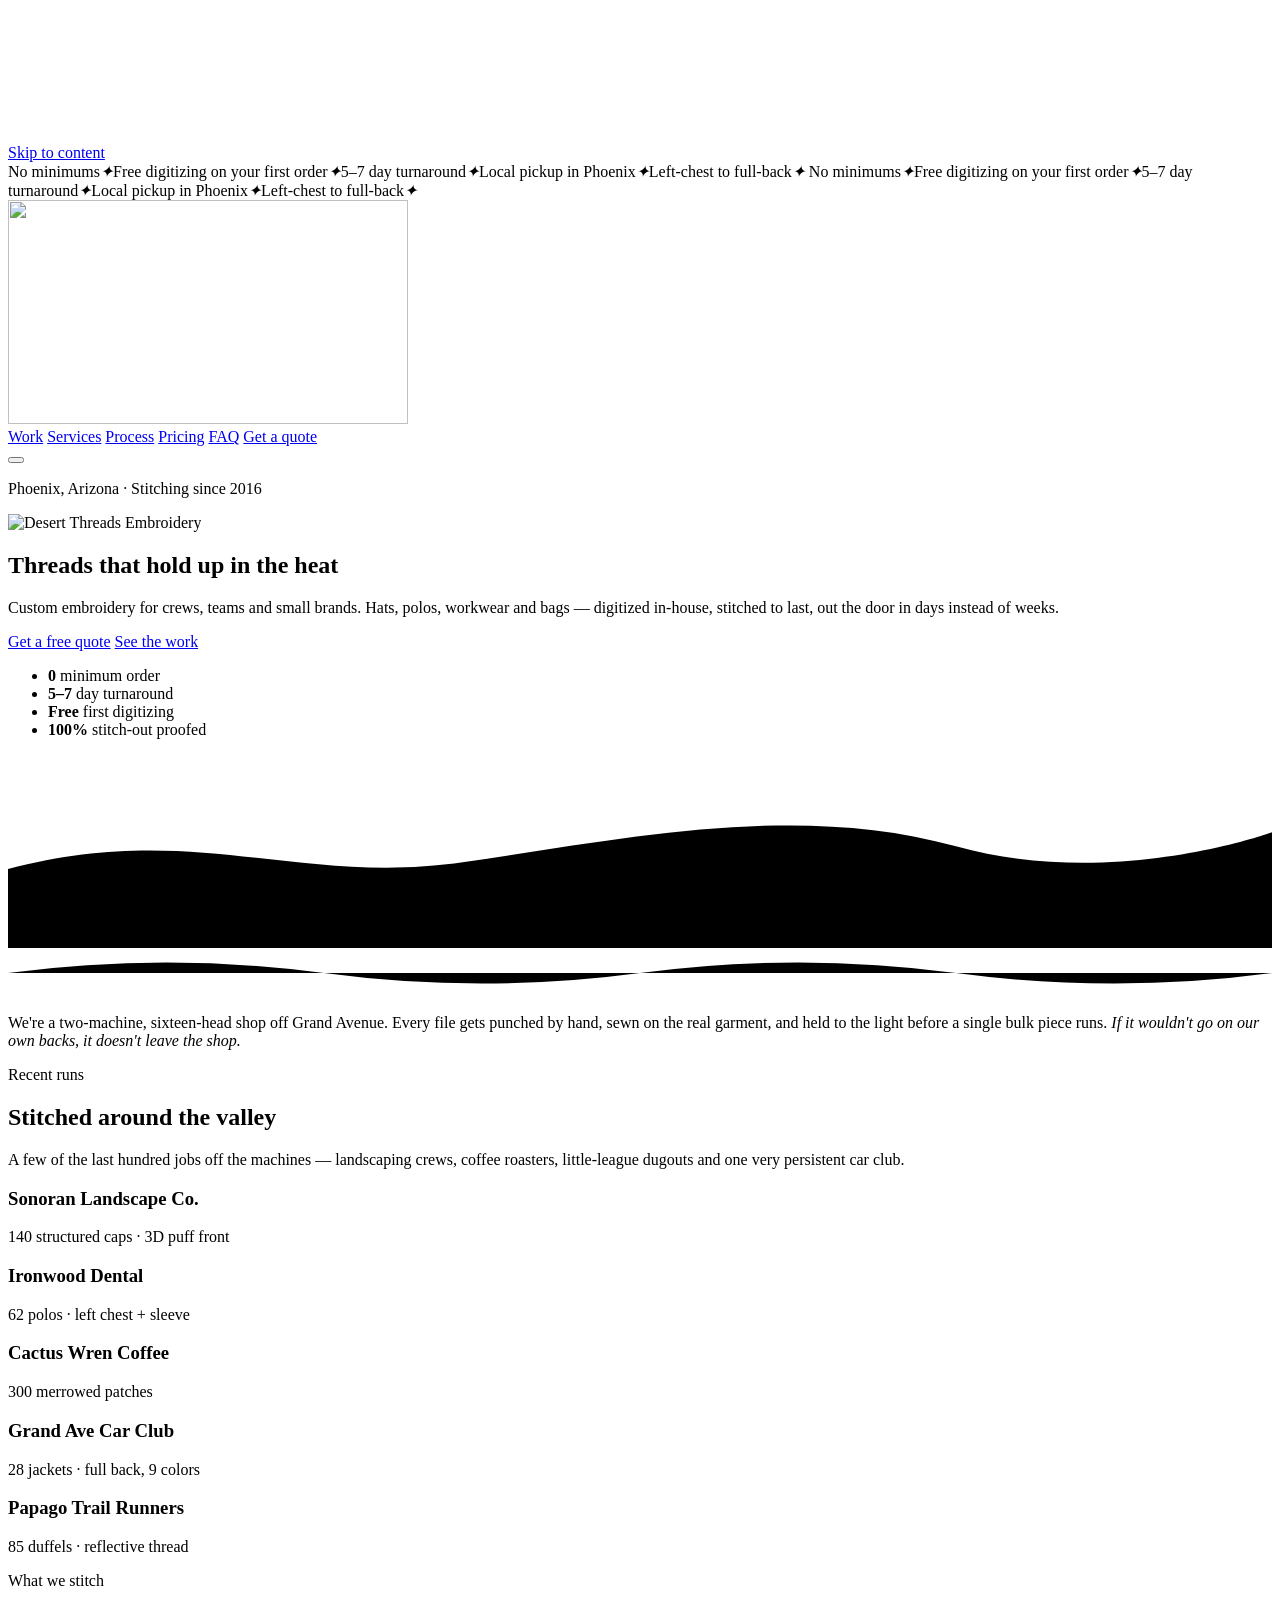
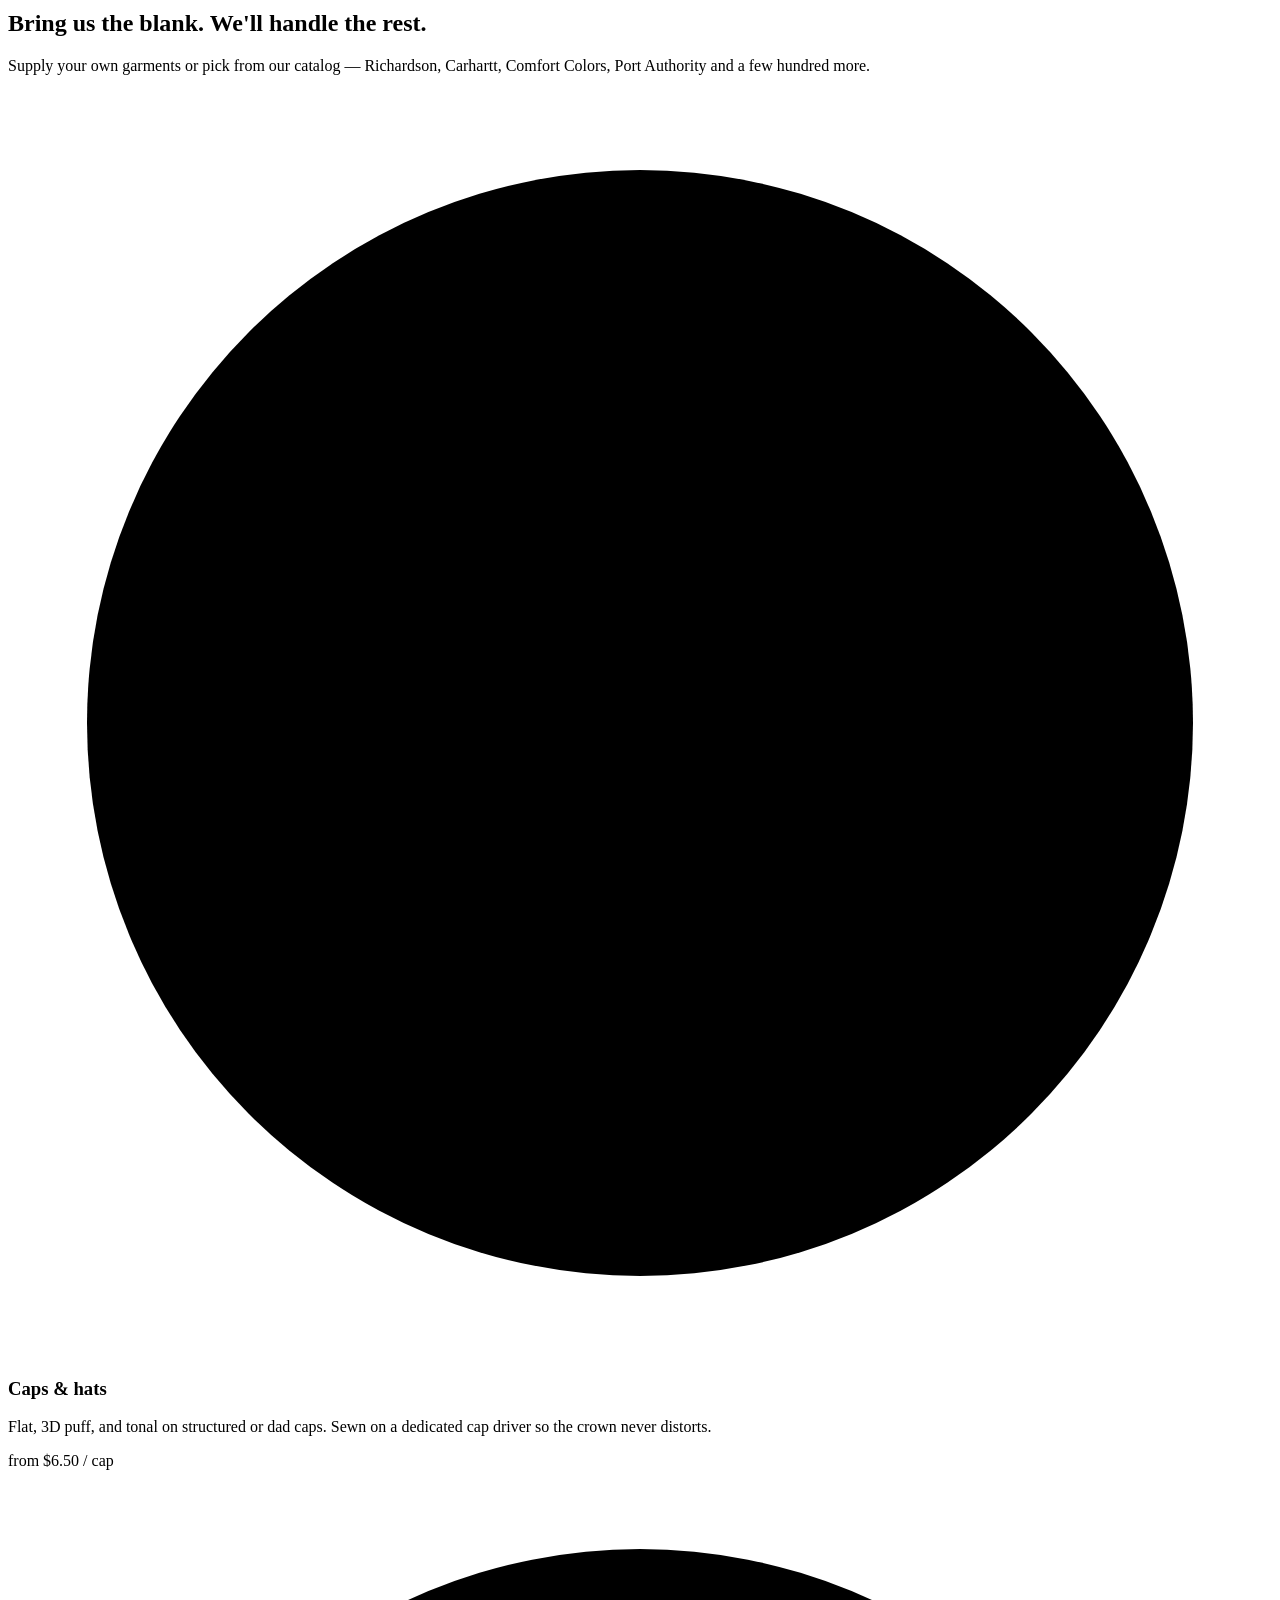
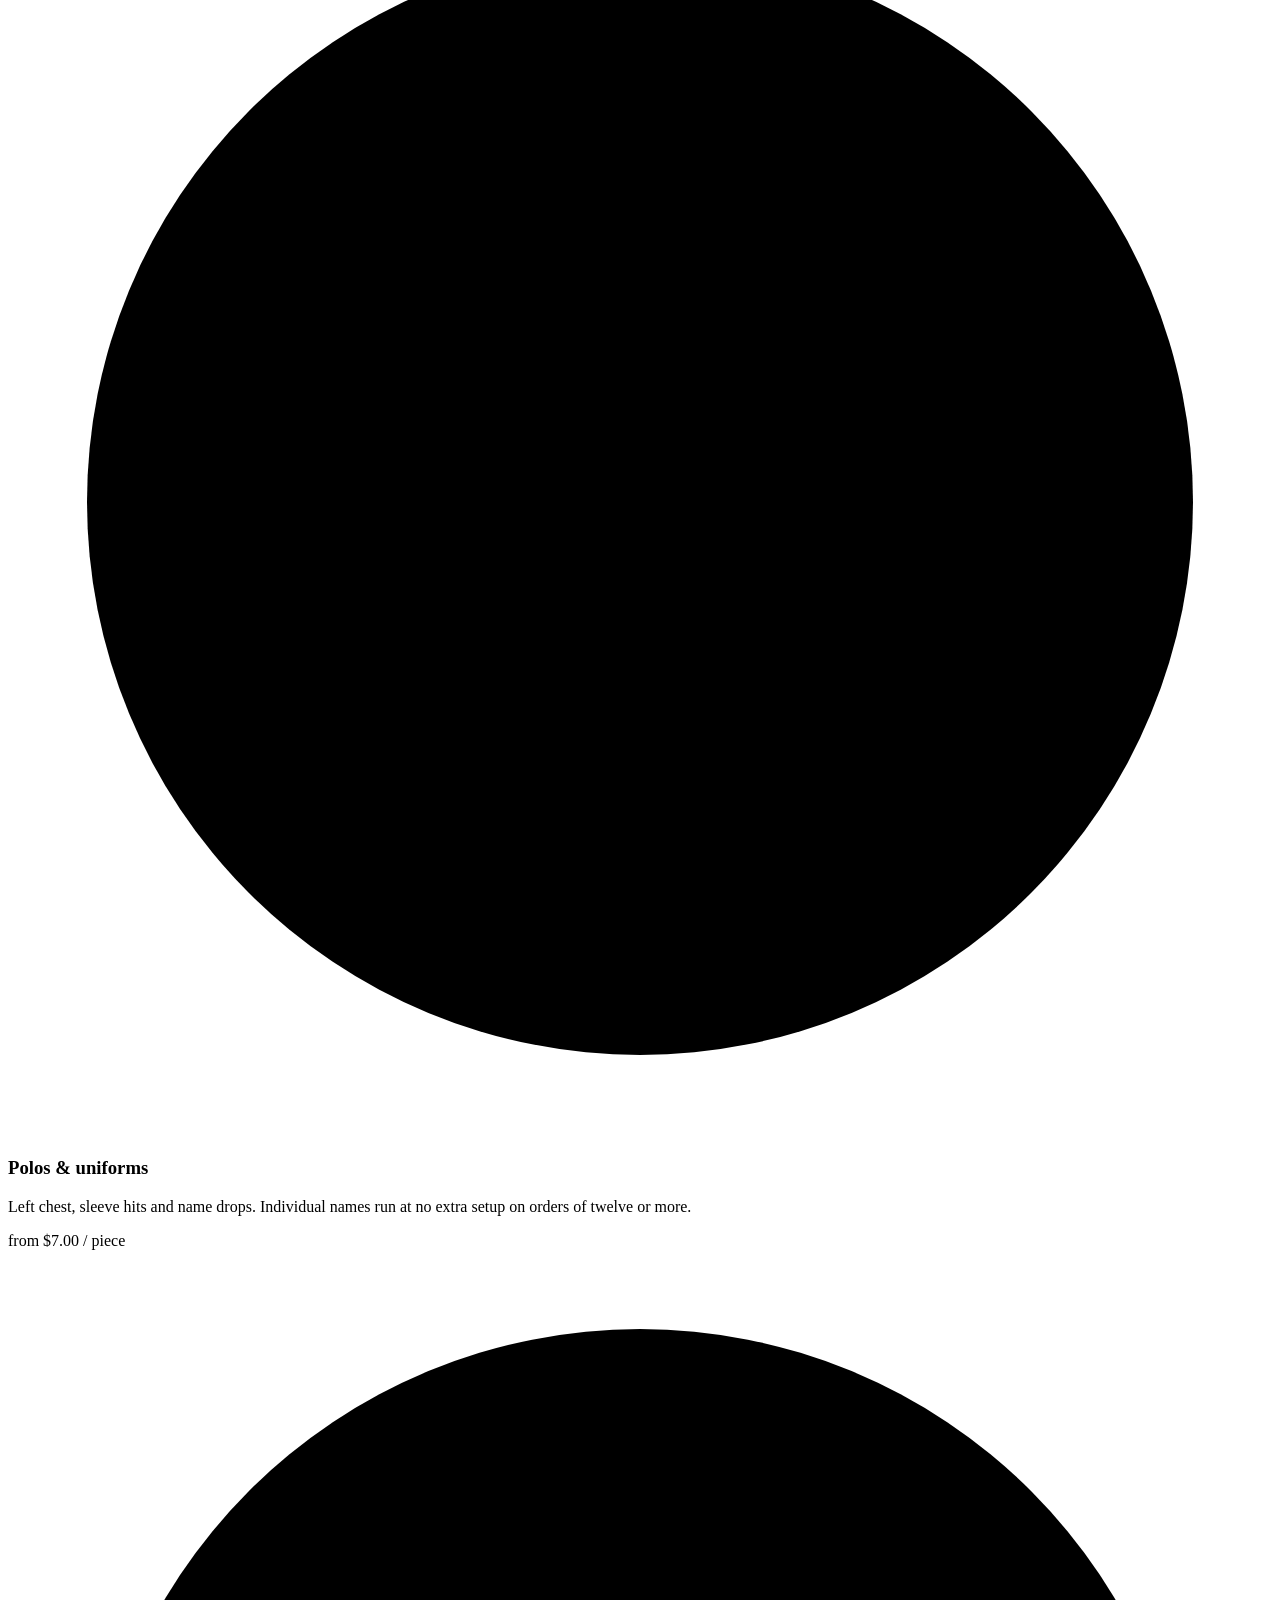
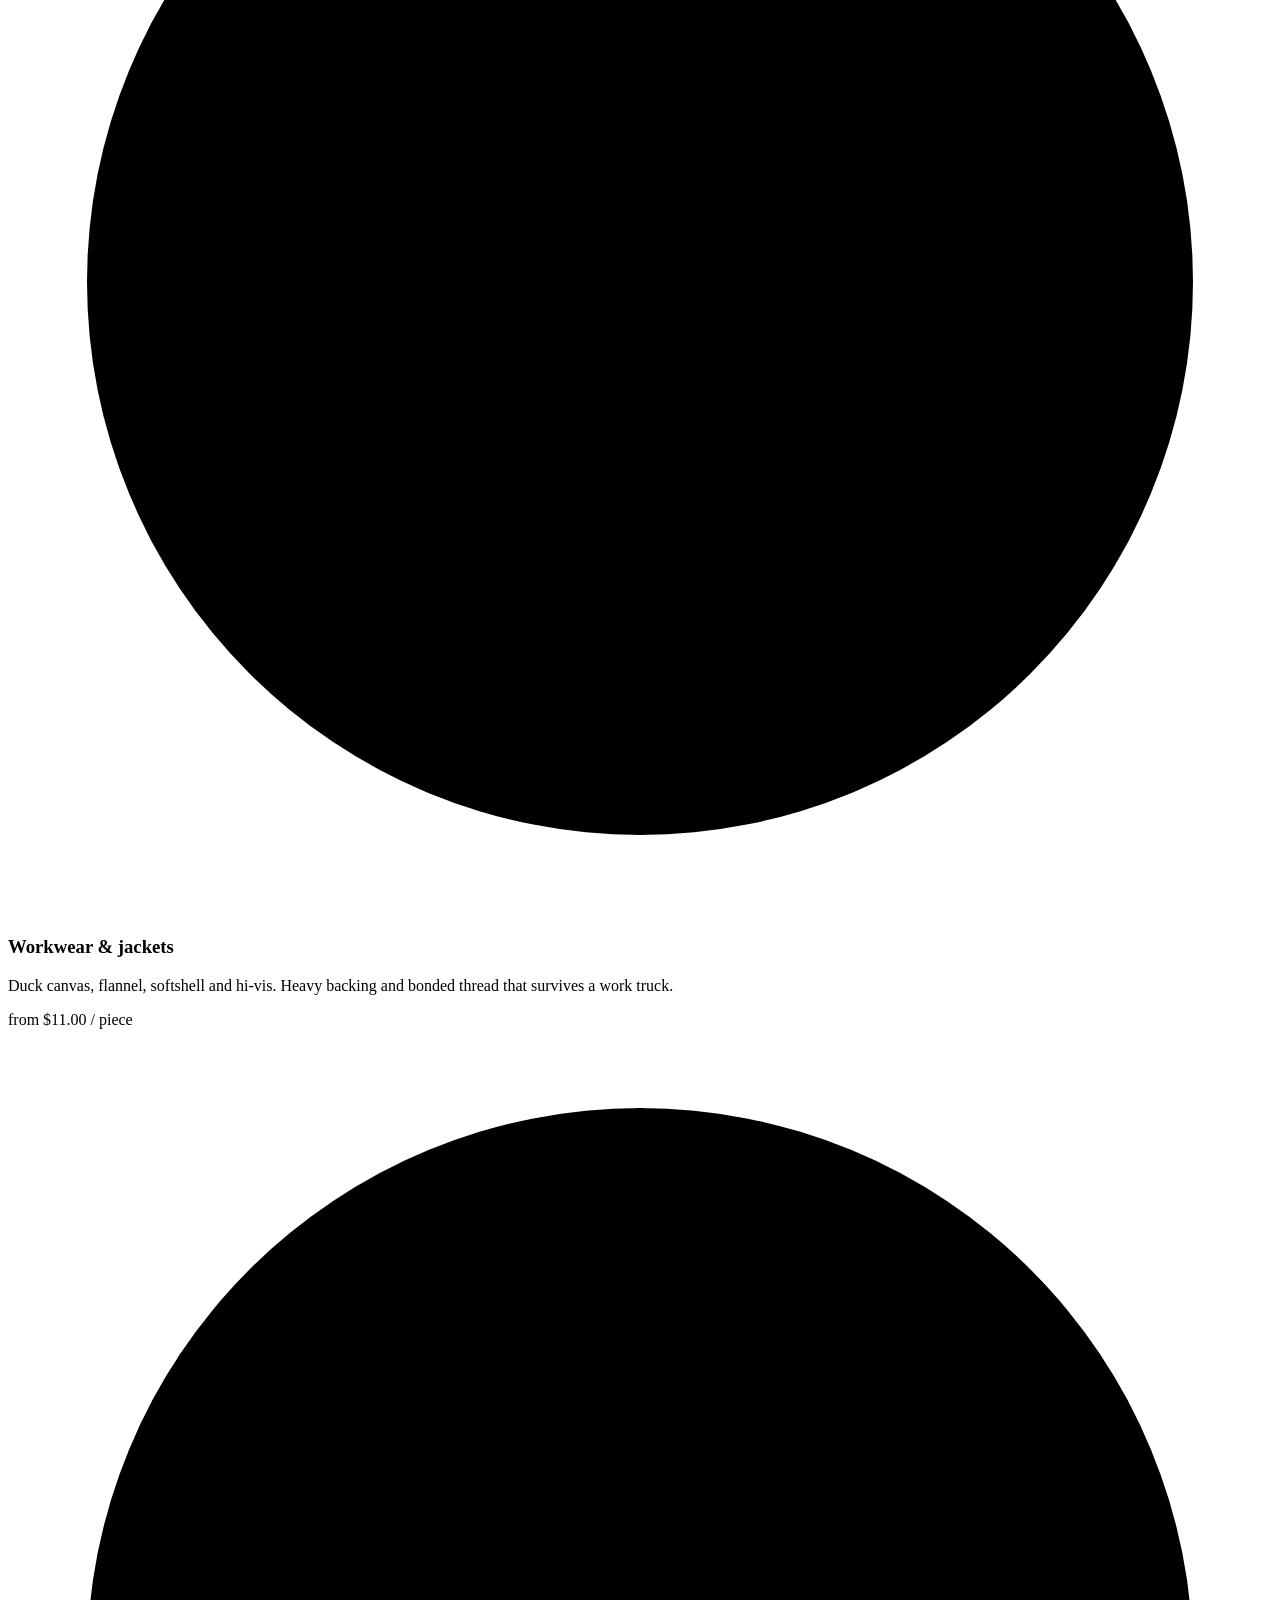
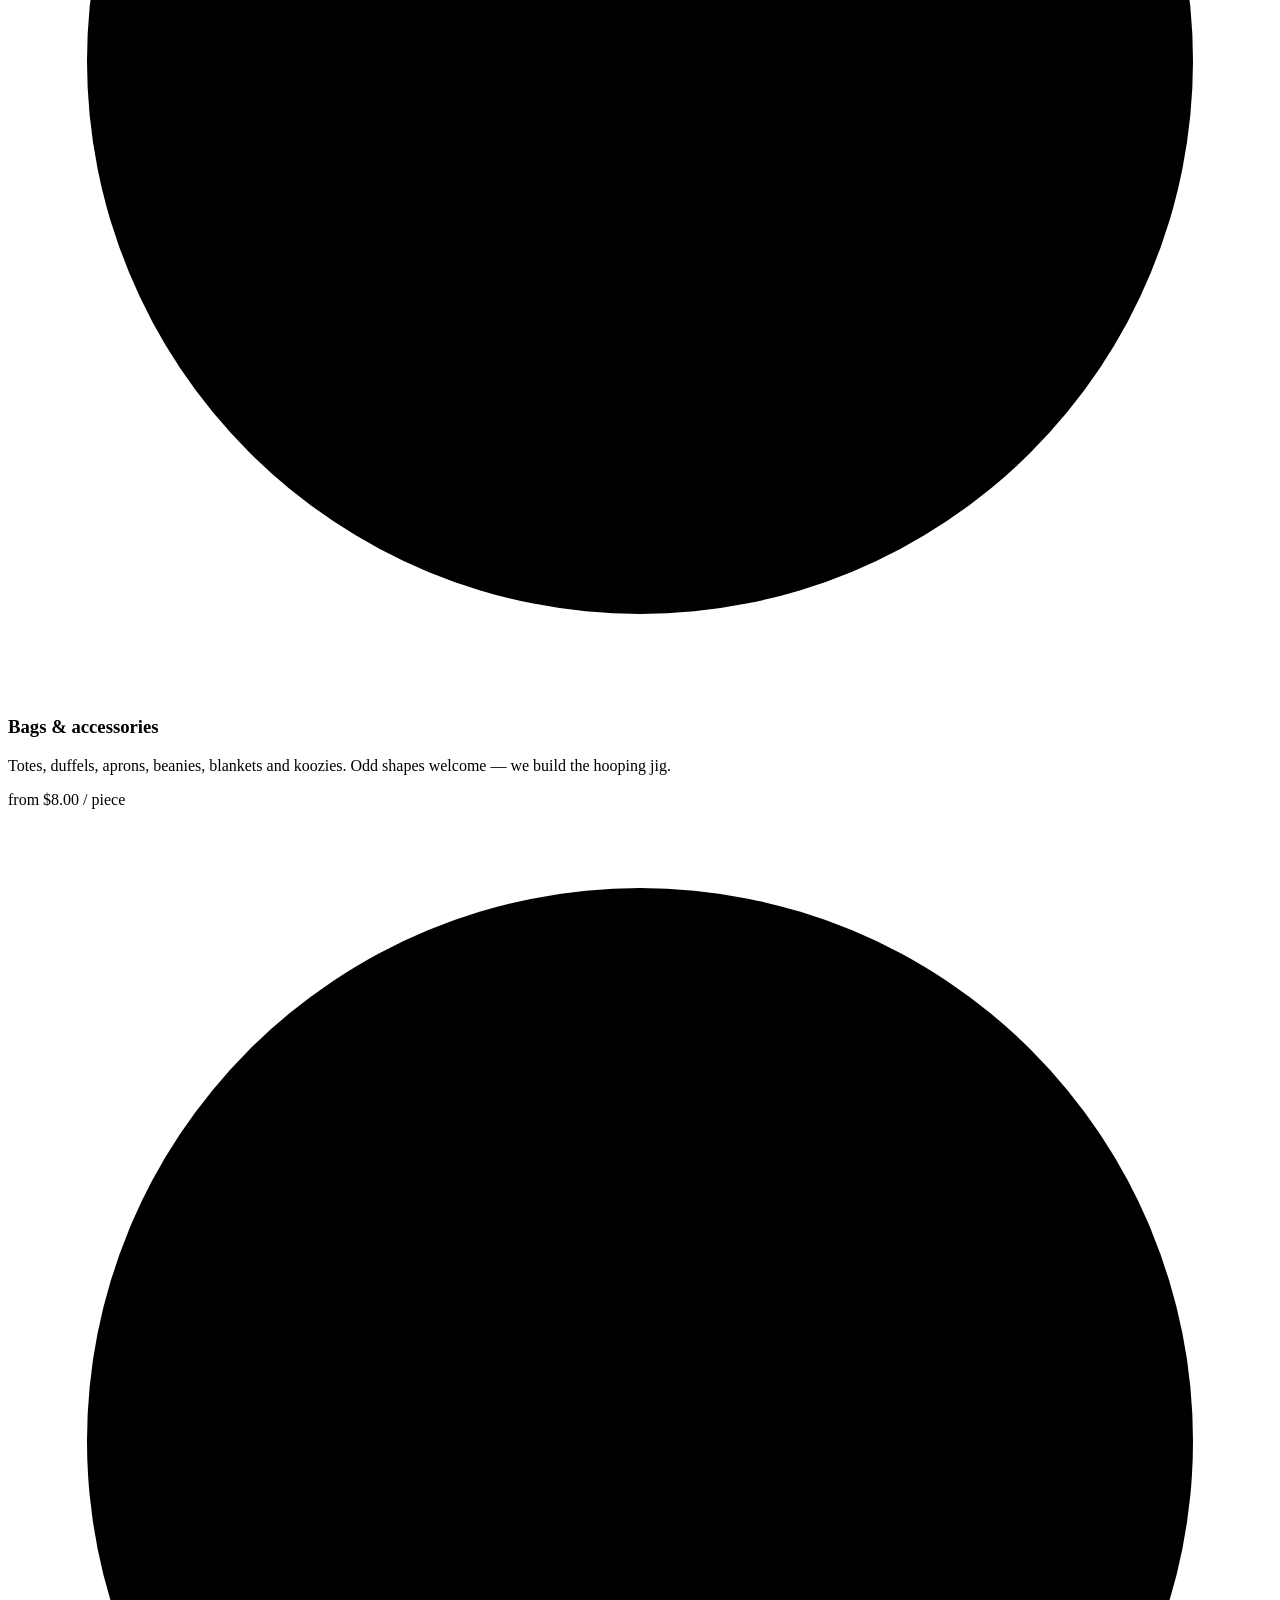
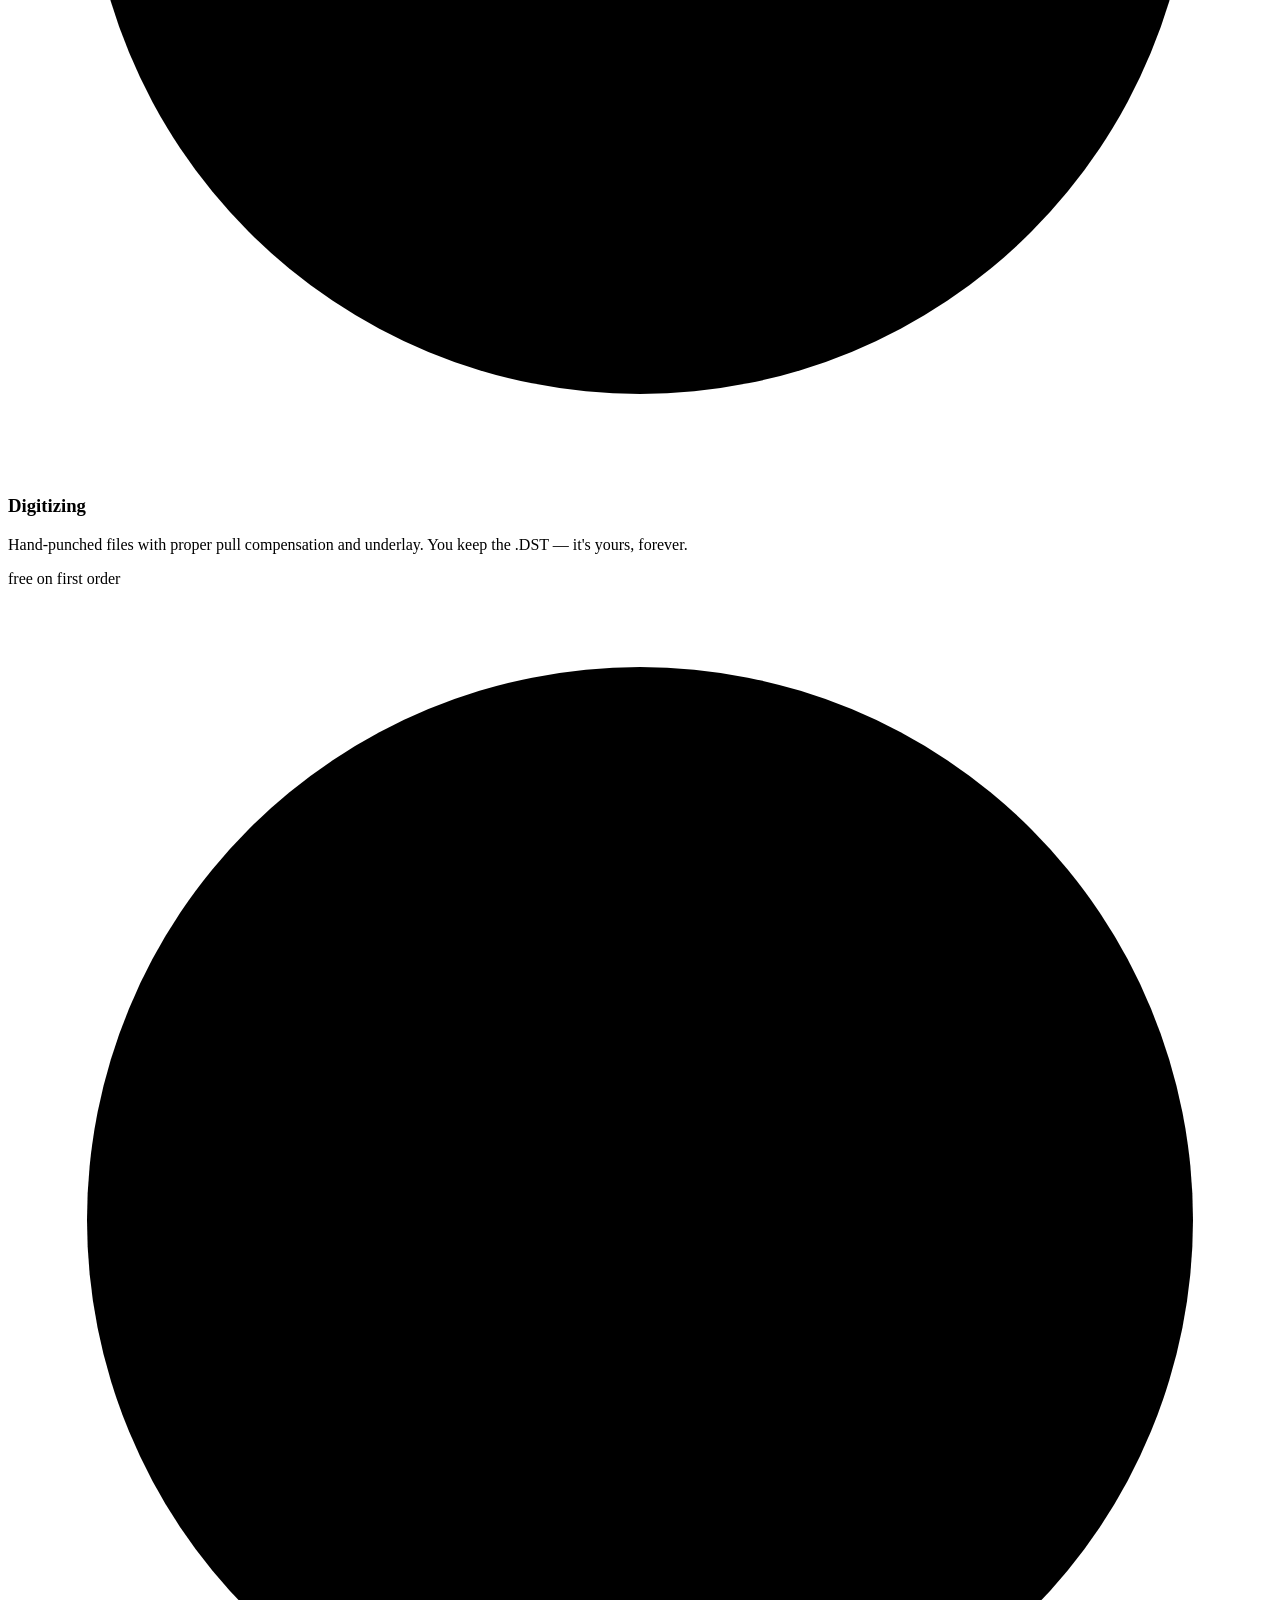
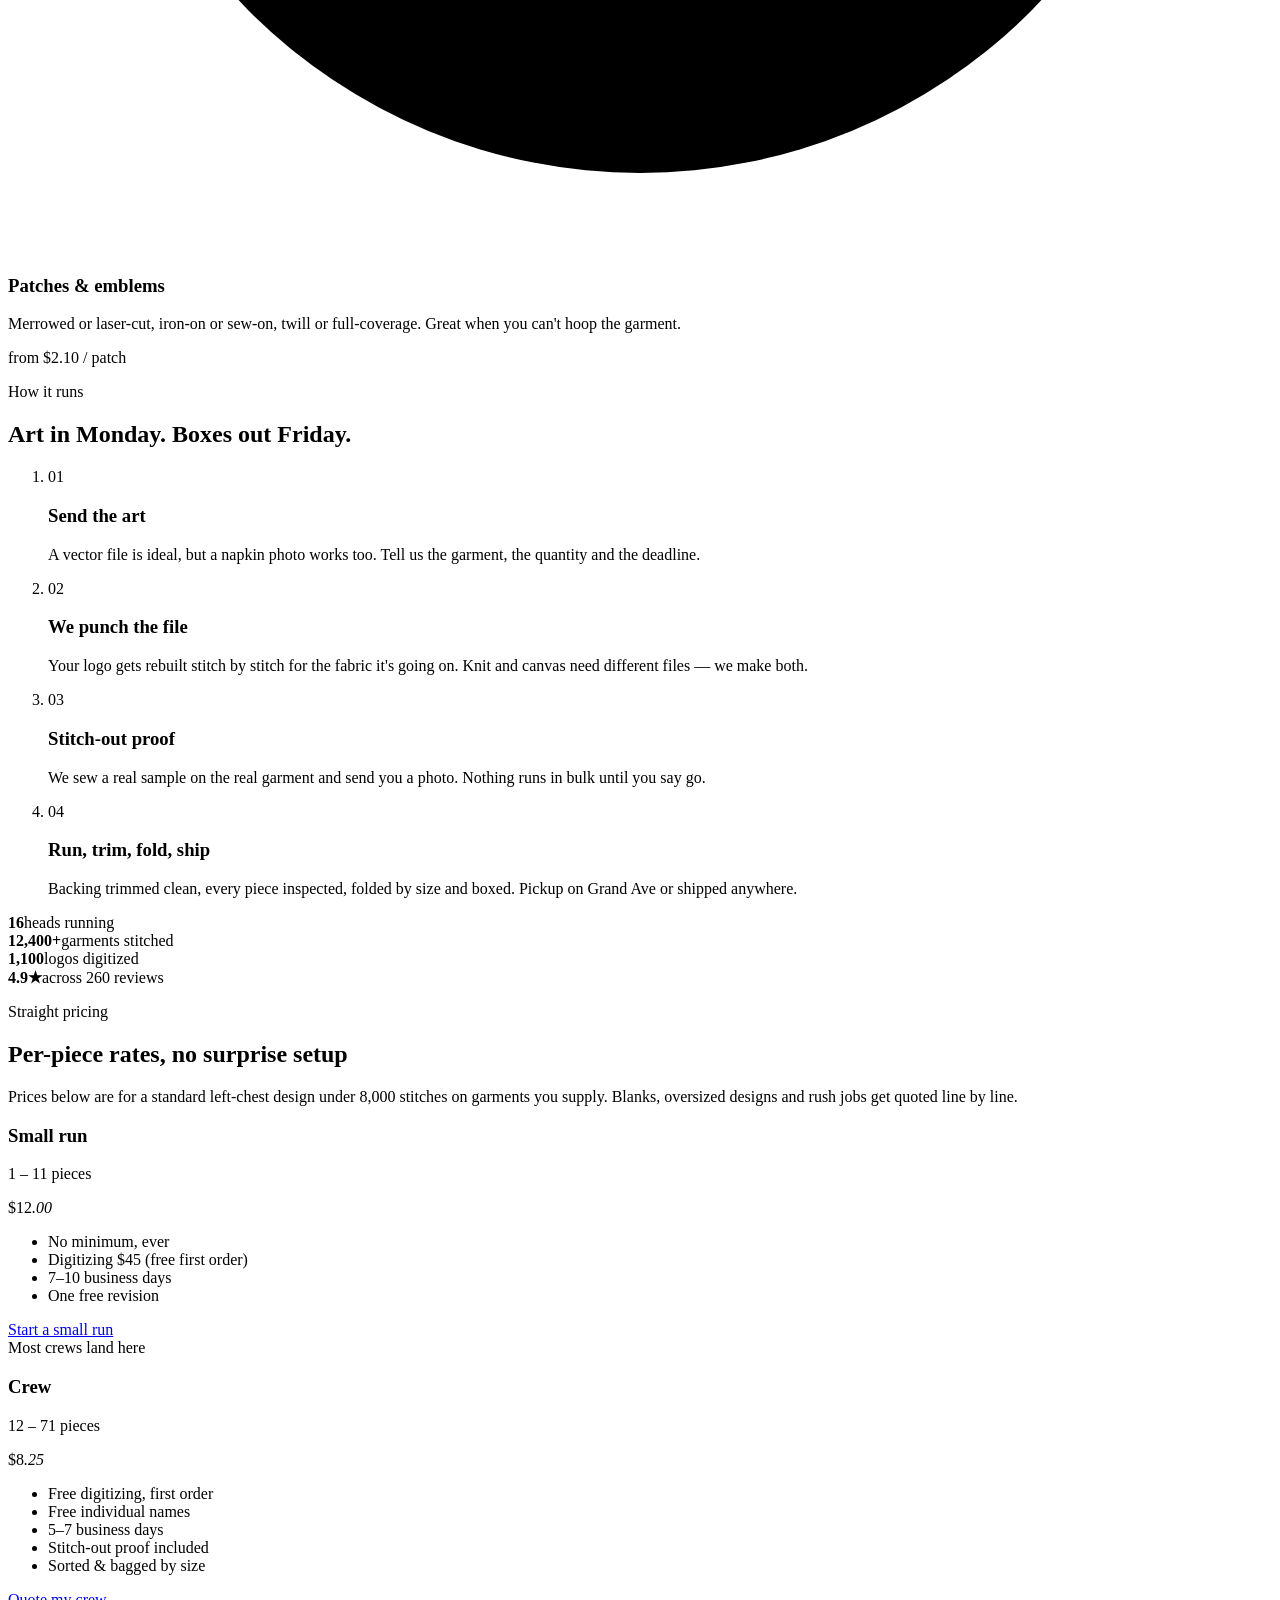
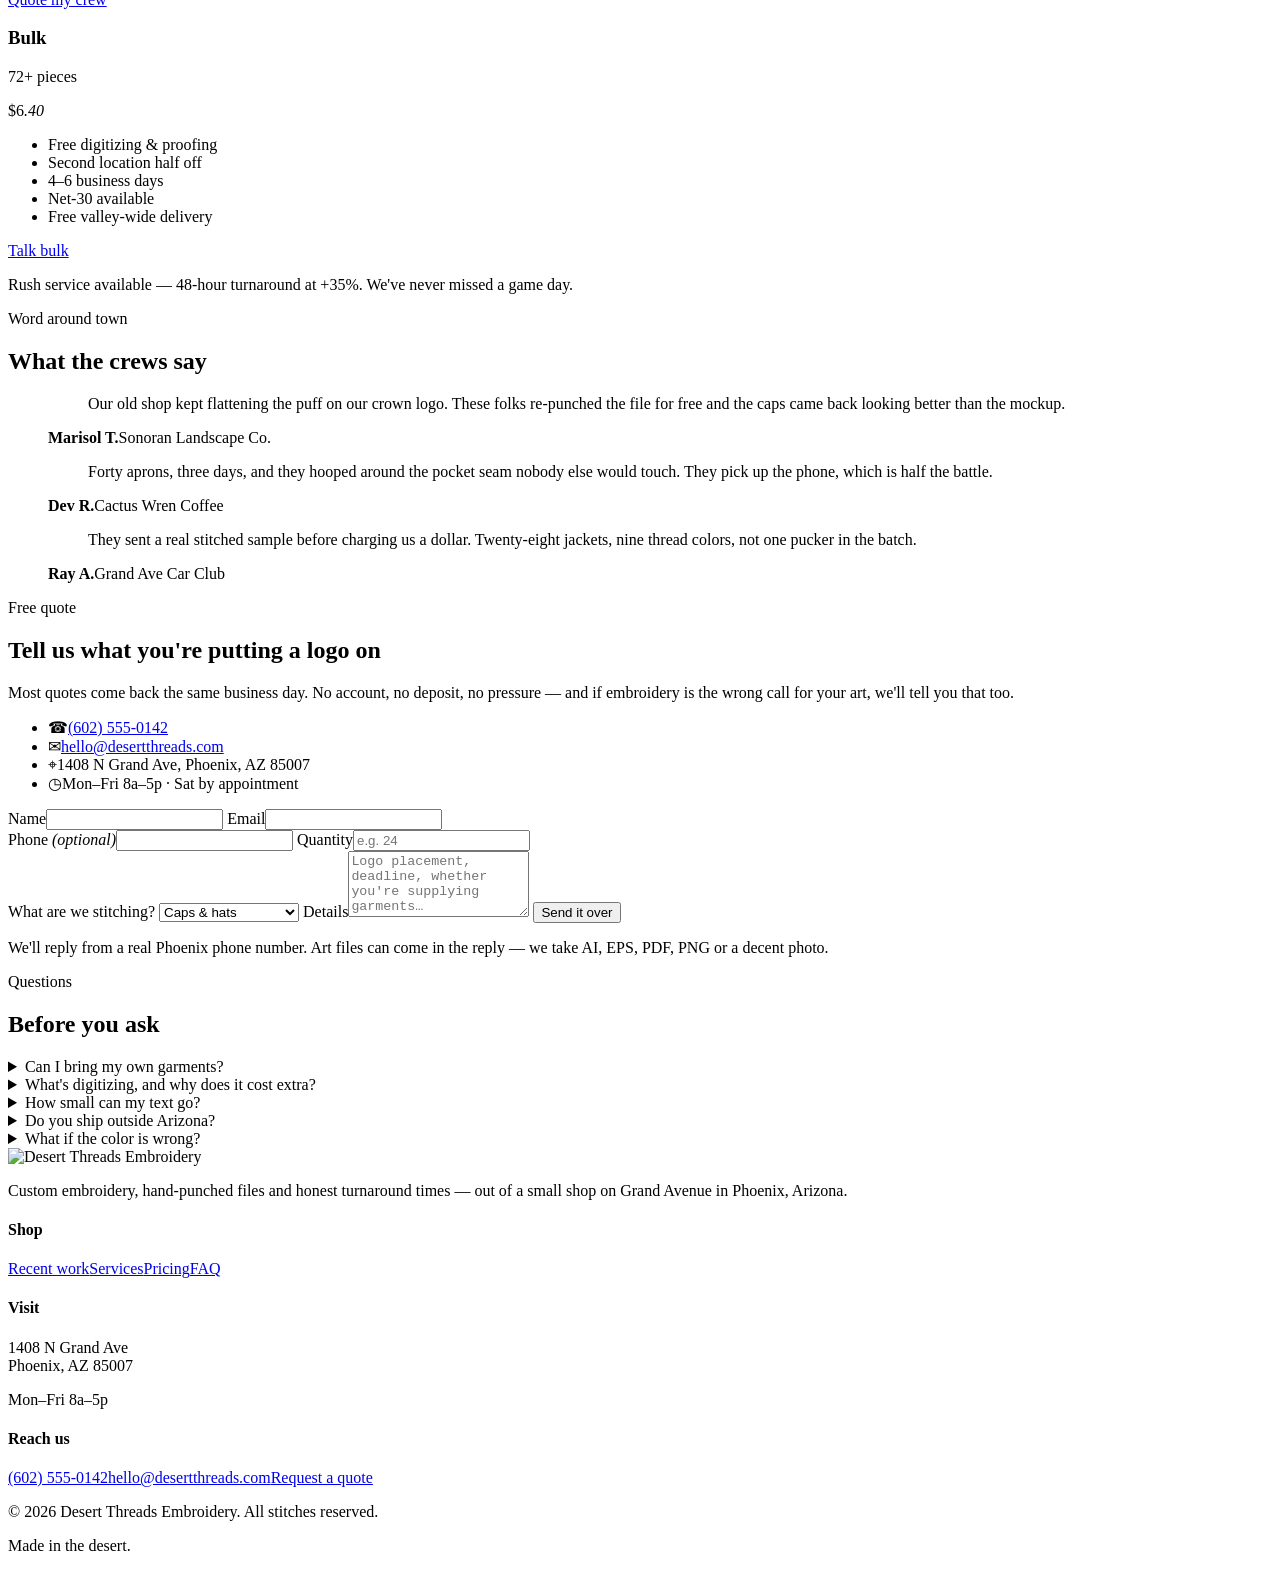
==== public/index.html @ 368b52be "committing inital shell" ====
<!doctype html>
<html lang="en">
<head>
<meta charset="utf-8">
<meta name="viewport" content="width=device-width, initial-scale=1">
<title>Desert Threads Embroidery — Custom Embroidery in Phoenix, AZ</title>
<meta name="description" content="Custom embroidery for crews, teams and small brands. Hats, polos, workwear and bags — digitized in-house, stitched to last, out the door in days.">
<link rel="canonical" href="https://desertthreads.example.com/">
<meta property="og:type" content="website">
<meta property="og:title" content="Desert Threads Embroidery">
<meta property="og:description" content="Custom embroidery for crews, teams and small brands. No minimums. Free digitizing on your first order.">
<meta property="og:image" content="/img/og-mark.png">
<meta name="theme-color" content="#12100F">
<link rel="icon" href="/favicon.svg" type="image/svg+xml">
<link rel="apple-touch-icon" href="/img/og-mark.png">
<link rel="preconnect" href="https://fonts.googleapis.com">
<link rel="preconnect" href="https://fonts.gstatic.com" crossorigin>
<link href="https://fonts.googleapis.com/css2?family=Alfa+Slab+One&family=Figtree:wght@400;500;600;800&family=Yellowtail&display=swap" rel="stylesheet">
<link rel="stylesheet" href="/styles.css">
</head>
<body>

<a class="skip" href="#main">Skip to content</a>

<!-- ── glyph sprite (garment silhouettes, reused inside the hoops) ── -->
<svg class="sprite" aria-hidden="true" focusable="false"><defs>
  <symbol id="g-cap" viewBox="0 0 100 100">
    <path fill="currentColor" d="M20 58c0-17 11-29 25-29s25 12 25 29z"/>
    <path fill="currentColor" d="M20 58h48c11 0 19 4 22 9H26c-4 0-6-4-6-9z"/>
  </symbol>
  <symbol id="g-polo" viewBox="0 0 100 100">
    <path fill="currentColor" d="M38 20 20 29l-7 20 13 5 3-8v34h42V46l3 8 13-5-7-20-18-9-6 7z"/>
  </symbol>
  <symbol id="g-jacket" viewBox="0 0 100 100" fill="none" stroke="currentColor" stroke-width="7" stroke-linejoin="round">
    <path d="M39 20 17 30l-6 23 12 4 3-9v34h48V48l3 9 12-4-6-23-22-10-6 7z"/><path d="M50 27v55"/>
  </symbol>
  <symbol id="g-bag" viewBox="0 0 100 100" fill="none" stroke="currentColor" stroke-width="7" stroke-linecap="round">
    <rect x="11" y="42" width="78" height="34" rx="13"/><path d="M28 42c4-9 12-13 22-13s18 4 22 13"/><path d="M42 29h16"/>
  </symbol>
  <symbol id="g-needle" viewBox="0 0 100 100" fill="none" stroke="currentColor" stroke-width="7" stroke-linecap="round">
    <path d="M74 26 26 74"/><circle cx="78" cy="22" r="8"/>
    <path d="M70 22C48 22 40 36 40 46"/>
  </symbol>
  <symbol id="g-patch" viewBox="0 0 100 100">
    <path fill="currentColor" d="M50 16 61 39l25 4-18 18 4 25-22-12-22 12 4-25-18-18 25-4z"/>
  </symbol>
</defs></svg>


<!-- ── ticker ─────────────────────────────────────────── -->
<div class="ticker" aria-hidden="true">
  <div class="ticker__track">
    <span>No minimums</span><i>✦</i><span>Free digitizing on your first order</span><i>✦</i><span>5–7 day turnaround</span><i>✦</i><span>Local pickup in Phoenix</span><i>✦</i><span>Left-chest to full-back</span><i>✦</i>
    <span>No minimums</span><i>✦</i><span>Free digitizing on your first order</span><i>✦</i><span>5–7 day turnaround</span><i>✦</i><span>Local pickup in Phoenix</span><i>✦</i><span>Left-chest to full-back</span><i>✦</i>
  </div>
</div>

<!-- ── header ─────────────────────────────────────────── -->
<header class="hdr" id="hdr">
  <div class="hdr__in">
    <a class="hdr__logo" href="#top" aria-label="Desert Threads Embroidery — home">
      <picture><source srcset="/img/logo-400.webp" type="image/webp"><img src="/img/logo-400.png" alt="" width="400" height="224" fetchpriority="high"></picture>
    </a>
    <nav class="nav" id="nav" aria-label="Main">
      <a href="#work">Work</a>
      <a href="#services">Services</a>
      <a href="#process">Process</a>
      <a href="#pricing">Pricing</a>
      <a href="#faq">FAQ</a>
      <a class="btn btn--sm btn--solid" href="#quote">Get a quote</a>
    </nav>
    <button class="burger" id="burger" aria-expanded="false" aria-controls="nav" aria-label="Menu">
      <span></span><span></span><span></span>
    </button>
  </div>
</header>

<main id="main">

<!-- ── hero ───────────────────────────────────────────── -->
<section class="hero" id="top">
  <div class="hero__sky" aria-hidden="true">
    <div class="sun"></div>
    <div class="rays"></div>
    <div class="grain"></div>
  </div>

  <div class="hero__in">
    <p class="eyebrow reveal">Phoenix, Arizona <i>·</i> Stitching since 2016</p>

    <picture class="hero__mark reveal">
      <source srcset="/img/logo-900.webp" type="image/webp">
      <img src="/img/logo-900.png" alt="Desert Threads Embroidery" width="900" height="505" fetchpriority="high">
    </picture>

    <h1 class="hero__h1 reveal">
      Threads that hold up <span class="script">in the heat</span>
    </h1>

    <p class="hero__sub reveal">
      Custom embroidery for crews, teams and small brands. Hats, polos, workwear and bags —
      digitized in-house, stitched to last, out the door in days instead of weeks.
    </p>

    <div class="hero__cta reveal">
      <a class="btn btn--solid btn--lg" href="#quote">Get a free quote</a>
      <a class="btn btn--ghost btn--lg" href="#work">See the work</a>
    </div>

    <ul class="hero__badges reveal" role="list">
      <li><b>0</b> minimum order</li>
      <li><b>5–7</b> day turnaround</li>
      <li><b>Free</b> first digitizing</li>
      <li><b>100%</b> stitch-out proofed</li>
    </ul>
  </div>

  <svg class="dunes" viewBox="0 0 1440 220" preserveAspectRatio="none" aria-hidden="true">
    <path class="dune dune--3" d="M0 130 C 210 74, 330 150, 520 122 S 900 54, 1080 104 1440 88 1440 88 L1440 220 L0 220Z"/>
    <path class="dune dune--2" d="M0 168 C 260 118, 420 186, 660 160 S 1060 106, 1240 152 1440 136 1440 136 L1440 220 L0 220Z"/>
    <path class="dune dune--1" d="M0 200 C 300 168, 520 214, 780 194 S 1180 160, 1440 186 L1440 220 L0 220Z"/>
    <path class="dune-stitch" d="M0 200 C 300 168, 520 214, 780 194 S 1180 160, 1440 186"/>
  </svg>
</section>

<!-- ── stitch divider ─────────────────────────────────── -->
<div class="stitchline" aria-hidden="true">
  <svg viewBox="0 0 1200 40" preserveAspectRatio="none"><path d="M0 20 Q 150 0 300 20 T 600 20 T 900 20 T 1200 20"/></svg>
</div>

<!-- ── marquee statement ──────────────────────────────── -->
<section class="statement">
  <div class="wrap">
    <p class="statement__p reveal">
      We're a two-machine, sixteen-head shop off Grand Avenue. Every file gets punched by hand,
      sewn on the real garment, and held to the light before a single bulk piece runs.
      <em>If it wouldn't go on our own backs, it doesn't leave the shop.</em>
    </p>
  </div>
</section>

<!-- ── work ───────────────────────────────────────────── -->
<section class="section section--dark" id="work">
  <div class="wrap">
    <header class="shead reveal">
      <p class="kicker">Recent runs</p>
      <h2 class="h2">Stitched around <span class="script">the valley</span></h2>
      <p class="lede">A few of the last hundred jobs off the machines — landscaping crews, coffee roasters,
        little-league dugouts and one very persistent car club.</p>
    </header>

    <div class="grid-work">
      <article class="card-work card-work--tall reveal">
        <div class="card-work__art" data-art="cap"></div>
        <div class="card-work__meta"><h3>Sonoran Landscape Co.</h3><p>140 structured caps · 3D puff front</p></div>
      </article>
      <article class="card-work reveal">
        <div class="card-work__art" data-art="polo"></div>
        <div class="card-work__meta"><h3>Ironwood Dental</h3><p>62 polos · left chest + sleeve</p></div>
      </article>
      <article class="card-work reveal">
        <div class="card-work__art" data-art="patch"></div>
        <div class="card-work__meta"><h3>Cactus Wren Coffee</h3><p>300 merrowed patches</p></div>
      </article>
      <article class="card-work reveal">
        <div class="card-work__art" data-art="jacket"></div>
        <div class="card-work__meta"><h3>Grand Ave Car Club</h3><p>28 jackets · full back, 9 colors</p></div>
      </article>
      <article class="card-work reveal">
        <div class="card-work__art" data-art="bag"></div>
        <div class="card-work__meta"><h3>Papago Trail Runners</h3><p>85 duffels · reflective thread</p></div>
      </article>
    </div>
  </div>
</section>

<!-- ── services ───────────────────────────────────────── -->
<section class="section section--sand" id="services">
  <div class="wrap">
    <header class="shead reveal">
      <p class="kicker">What we stitch</p>
      <h2 class="h2">Bring us the blank. <span class="script">We'll handle the rest.</span></h2>
      <p class="lede">Supply your own garments or pick from our catalog — Richardson, Carhartt, Comfort Colors,
        Port Authority and a few hundred more.</p>
    </header>

    <div class="grid-svc">
      <article class="svc reveal">
        <span class="svc__hoop"><svg viewBox="0 0 64 64" aria-hidden="true"><circle class="h-out" cx="32" cy="32" r="28"/><circle class="h-in" cx="32" cy="32" r="23"/><use href="#g-cap" x="15" y="15" width="34" height="34"/></svg></span>
        <h3>Caps &amp; hats</h3>
        <p>Flat, 3D puff, and tonal on structured or dad caps. Sewn on a dedicated cap driver so the crown never distorts.</p>
        <span class="svc__from">from $6.50 / cap</span>
      </article>
      <article class="svc reveal">
        <span class="svc__hoop"><svg viewBox="0 0 64 64" aria-hidden="true"><circle class="h-out" cx="32" cy="32" r="28"/><circle class="h-in" cx="32" cy="32" r="23"/><use href="#g-polo" x="15" y="15" width="34" height="34"/></svg></span>
        <h3>Polos &amp; uniforms</h3>
        <p>Left chest, sleeve hits and name drops. Individual names run at no extra setup on orders of twelve or more.</p>
        <span class="svc__from">from $7.00 / piece</span>
      </article>
      <article class="svc reveal">
        <span class="svc__hoop"><svg viewBox="0 0 64 64" aria-hidden="true"><circle class="h-out" cx="32" cy="32" r="28"/><circle class="h-in" cx="32" cy="32" r="23"/><use href="#g-jacket" x="15" y="15" width="34" height="34"/></svg></span>
        <h3>Workwear &amp; jackets</h3>
        <p>Duck canvas, flannel, softshell and hi-vis. Heavy backing and bonded thread that survives a work truck.</p>
        <span class="svc__from">from $11.00 / piece</span>
      </article>
      <article class="svc reveal">
        <span class="svc__hoop"><svg viewBox="0 0 64 64" aria-hidden="true"><circle class="h-out" cx="32" cy="32" r="28"/><circle class="h-in" cx="32" cy="32" r="23"/><use href="#g-bag" x="15" y="15" width="34" height="34"/></svg></span>
        <h3>Bags &amp; accessories</h3>
        <p>Totes, duffels, aprons, beanies, blankets and koozies. Odd shapes welcome — we build the hooping jig.</p>
        <span class="svc__from">from $8.00 / piece</span>
      </article>
      <article class="svc reveal">
        <span class="svc__hoop"><svg viewBox="0 0 64 64" aria-hidden="true"><circle class="h-out" cx="32" cy="32" r="28"/><circle class="h-in" cx="32" cy="32" r="23"/><use href="#g-needle" x="15" y="15" width="34" height="34"/></svg></span>
        <h3>Digitizing</h3>
        <p>Hand-punched files with proper pull compensation and underlay. You keep the .DST — it's yours, forever.</p>
        <span class="svc__from">free on first order</span>
      </article>
      <article class="svc reveal">
        <span class="svc__hoop"><svg viewBox="0 0 64 64" aria-hidden="true"><circle class="h-out" cx="32" cy="32" r="28"/><circle class="h-in" cx="32" cy="32" r="23"/><use href="#g-patch" x="15" y="15" width="34" height="34"/></svg></span>
        <h3>Patches &amp; emblems</h3>
        <p>Merrowed or laser-cut, iron-on or sew-on, twill or full-coverage. Great when you can't hoop the garment.</p>
        <span class="svc__from">from $2.10 / patch</span>
      </article>
    </div>
  </div>
</section>

<!-- ── process ────────────────────────────────────────── -->
<section class="section section--dark" id="process">
  <div class="wrap">
    <header class="shead reveal">
      <p class="kicker">How it runs</p>
      <h2 class="h2">Art in Monday. <span class="script">Boxes out Friday.</span></h2>
    </header>

    <ol class="steps">
      <li class="step reveal">
        <span class="step__n">01</span>
        <h3>Send the art</h3>
        <p>A vector file is ideal, but a napkin photo works too. Tell us the garment, the quantity and the deadline.</p>
      </li>
      <li class="step reveal">
        <span class="step__n">02</span>
        <h3>We punch the file</h3>
        <p>Your logo gets rebuilt stitch by stitch for the fabric it's going on. Knit and canvas need different files — we make both.</p>
      </li>
      <li class="step reveal">
        <span class="step__n">03</span>
        <h3>Stitch-out proof</h3>
        <p>We sew a real sample on the real garment and send you a photo. Nothing runs in bulk until you say go.</p>
      </li>
      <li class="step reveal">
        <span class="step__n">04</span>
        <h3>Run, trim, fold, ship</h3>
        <p>Backing trimmed clean, every piece inspected, folded by size and boxed. Pickup on Grand Ave or shipped anywhere.</p>
      </li>
    </ol>
  </div>
</section>

<!-- ── numbers ────────────────────────────────────────── -->
<section class="numbers">
  <div class="wrap numbers__in">
    <div class="num reveal"><b>16</b><span>heads running</span></div>
    <div class="num reveal"><b>12,400+</b><span>garments stitched</span></div>
    <div class="num reveal"><b>1,100</b><span>logos digitized</span></div>
    <div class="num reveal"><b>4.9★</b><span>across 260 reviews</span></div>
  </div>
</section>

<!-- ── pricing ────────────────────────────────────────── -->
<section class="section section--sand" id="pricing">
  <div class="wrap">
    <header class="shead reveal">
      <p class="kicker">Straight pricing</p>
      <h2 class="h2">Per-piece rates, <span class="script">no surprise setup</span></h2>
      <p class="lede">Prices below are for a standard left-chest design under 8,000 stitches on garments you supply.
        Blanks, oversized designs and rush jobs get quoted line by line.</p>
    </header>

    <div class="grid-price">
      <article class="price reveal">
        <h3>Small run</h3><p class="price__qty">1 – 11 pieces</p>
        <p class="price__num"><span>$</span>12<em>.00</em></p>
        <ul role="list"><li>No minimum, ever</li><li>Digitizing $45 (free first order)</li><li>7–10 business days</li><li>One free revision</li></ul>
        <a class="btn btn--ghost" href="#quote">Start a small run</a>
      </article>

      <article class="price price--best reveal">
        <span class="price__flag">Most crews land here</span>
        <h3>Crew</h3><p class="price__qty">12 – 71 pieces</p>
        <p class="price__num"><span>$</span>8<em>.25</em></p>
        <ul role="list"><li>Free digitizing, first order</li><li>Free individual names</li><li>5–7 business days</li><li>Stitch-out proof included</li><li>Sorted &amp; bagged by size</li></ul>
        <a class="btn btn--solid" href="#quote">Quote my crew</a>
      </article>

      <article class="price reveal">
        <h3>Bulk</h3><p class="price__qty">72+ pieces</p>
        <p class="price__num"><span>$</span>6<em>.40</em></p>
        <ul role="list"><li>Free digitizing &amp; proofing</li><li>Second location half off</li><li>4–6 business days</li><li>Net-30 available</li><li>Free valley-wide delivery</li></ul>
        <a class="btn btn--ghost" href="#quote">Talk bulk</a>
      </article>
    </div>
    <p class="price__note reveal">Rush service available — 48-hour turnaround at +35%. We've never missed a game day.</p>
  </div>
</section>

<!-- ── testimonials ───────────────────────────────────── -->
<section class="section section--dark">
  <div class="wrap">
    <header class="shead reveal">
      <p class="kicker">Word around town</p>
      <h2 class="h2">What the crews <span class="script">say</span></h2>
    </header>
    <div class="grid-quote">
      <figure class="quote reveal">
        <blockquote>Our old shop kept flattening the puff on our crown logo. These folks re-punched the file for free and the caps came back looking better than the mockup.</blockquote>
        <figcaption><b>Marisol T.</b><span>Sonoran Landscape Co.</span></figcaption>
      </figure>
      <figure class="quote reveal">
        <blockquote>Forty aprons, three days, and they hooped around the pocket seam nobody else would touch. They pick up the phone, which is half the battle.</blockquote>
        <figcaption><b>Dev R.</b><span>Cactus Wren Coffee</span></figcaption>
      </figure>
      <figure class="quote reveal">
        <blockquote>They sent a real stitched sample before charging us a dollar. Twenty-eight jackets, nine thread colors, not one pucker in the batch.</blockquote>
        <figcaption><b>Ray A.</b><span>Grand Ave Car Club</span></figcaption>
      </figure>
    </div>
  </div>
</section>

<!-- ── quote form ─────────────────────────────────────── -->
<section class="section quotesec" id="quote">
  <div class="wrap quotesec__in">
    <div class="quotesec__copy reveal">
      <p class="kicker">Free quote</p>
      <h2 class="h2">Tell us what you're <span class="script">putting a logo on</span></h2>
      <p class="lede">Most quotes come back the same business day. No account, no deposit, no pressure —
        and if embroidery is the wrong call for your art, we'll tell you that too.</p>
      <ul class="contactlist" role="list">
        <li><span aria-hidden="true">☎</span><a href="tel:+16025550142">(602) 555-0142</a></li>
        <li><span aria-hidden="true">✉</span><a href="mailto:hello@desertthreads.com">hello@desertthreads.com</a></li>
        <li><span aria-hidden="true">⌖</span>1408 N Grand Ave, Phoenix, AZ 85007</li>
        <li><span aria-hidden="true">◷</span>Mon–Fri 8a–5p · Sat by appointment</li>
      </ul>
    </div>

    <form class="qform reveal" id="qform" novalidate>
      <div class="row">
        <label>Name<input type="text" name="name" autocomplete="name" required></label>
        <label>Email<input type="email" name="email" autocomplete="email" required></label>
      </div>
      <div class="row">
        <label>Phone <i>(optional)</i><input type="tel" name="phone" autocomplete="tel"></label>
        <label>Quantity<input type="text" name="qty" placeholder="e.g. 24" inputmode="numeric"></label>
      </div>
      <label>What are we stitching?
        <select name="item">
          <option>Caps &amp; hats</option><option>Polos &amp; uniforms</option>
          <option>T-shirts &amp; hoodies</option><option>Workwear &amp; jackets</option>
          <option>Bags &amp; accessories</option><option>Patches</option><option>Something else</option>
        </select>
      </label>
      <label>Details<textarea name="msg" rows="4" placeholder="Logo placement, deadline, whether you're supplying garments…"></textarea></label>
      <button class="btn btn--solid btn--lg btn--full" type="submit">Send it over</button>
      <p class="qform__fine">We'll reply from a real Phoenix phone number. Art files can come in the reply — we take AI, EPS, PDF, PNG or a decent photo.</p>
      <p class="qform__ok" id="qformOk" role="status" hidden></p>
    </form>
  </div>
</section>

<!-- ── faq ────────────────────────────────────────────── -->
<section class="section section--sand" id="faq">
  <div class="wrap wrap--narrow">
    <header class="shead reveal">
      <p class="kicker">Questions</p>
      <h2 class="h2">Before you <span class="script">ask</span></h2>
    </header>

    <div class="faq">
      <details class="reveal"><summary>Can I bring my own garments?</summary>
        <p>Yes, and plenty of people do. We just ask that you send one extra piece per style in case of a machine fault — embroidery goes <em>through</em> the fabric, so a mistake isn't something we can wash out.</p></details>
      <details class="reveal"><summary>What's digitizing, and why does it cost extra?</summary>
        <p>Your logo has to be rebuilt as a stitch path — direction, density, underlay, pull compensation — before a machine can sew it. It's a person doing it, not a converter button. It's a one-time cost per design, it's free on your first order, and the file is yours to keep.</p></details>
      <details class="reveal"><summary>How small can my text go?</summary>
        <p>About a quarter inch tall for clean block letters on a stable fabric. Below that, thread thickness wins and letters fill in. On piqué knit or fleece, give it a little more room. We'll flag it in the proof if something's going to close up.</p></details>
      <details class="reveal"><summary>Do you ship outside Arizona?</summary>
        <p>Every week. Most of the country is two to three days on ground. Valley-wide delivery is free on bulk orders, and pickup at the Grand Ave shop is always open during business hours.</p></details>
      <details class="reveal"><summary>What if the color is wrong?</summary>
        <p>Send Pantone numbers if you have them and we'll match to the closest polyester thread, then show you the stitch-out before the run. If we missed the mark on our end, we re-sew it on us.</p></details>
    </div>
  </div>
</section>

</main>

<!-- ── footer ─────────────────────────────────────────── -->
<footer class="ftr">
  <div class="wrap ftr__in">
    <div class="ftr__brand">
      <picture><source srcset="/img/logo-400.webp" type="image/webp"><img src="/img/logo-400.png" alt="Desert Threads Embroidery" width="400" height="224"></picture>
      <p>Custom embroidery, hand-punched files and honest turnaround times — out of a small shop on Grand Avenue in Phoenix, Arizona.</p>
    </div>
    <nav class="ftr__nav" aria-label="Footer">
      <div><h4>Shop</h4><a href="#work">Recent work</a><a href="#services">Services</a><a href="#pricing">Pricing</a><a href="#faq">FAQ</a></div>
      <div><h4>Visit</h4><p>1408 N Grand Ave<br>Phoenix, AZ 85007</p><p>Mon–Fri 8a–5p</p></div>
      <div><h4>Reach us</h4><a href="tel:+16025550142">(602) 555-0142</a><a href="mailto:hello@desertthreads.com">hello@desertthreads.com</a><a href="#quote">Request a quote</a></div>
    </nav>
  </div>
  <div class="ftr__bar"><div class="wrap ftr__bar-in">
    <p>&copy; <span id="yr">2026</span> Desert Threads Embroidery. All stitches reserved.</p>
    <p>Made in the desert.</p>
  </div></div>
</footer>

<script src="/script.js" defer></script>
</body>
</html>
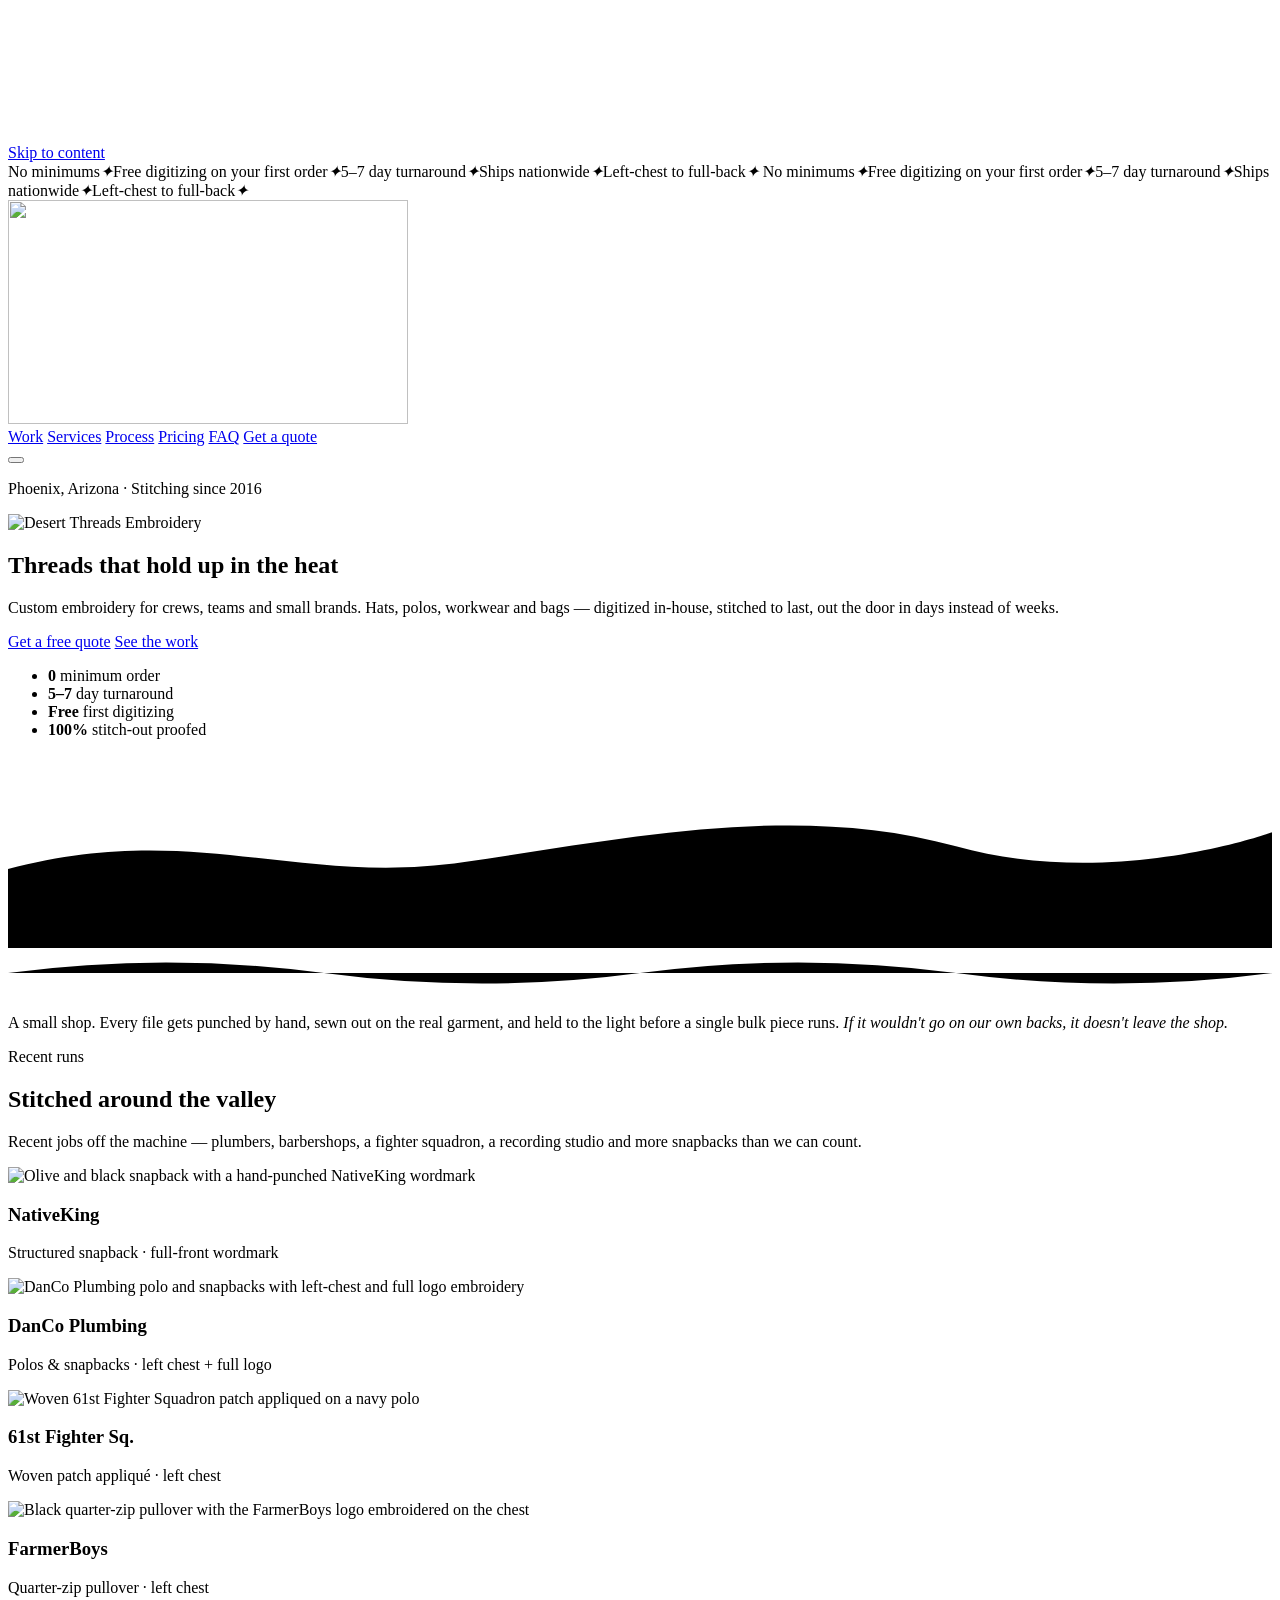
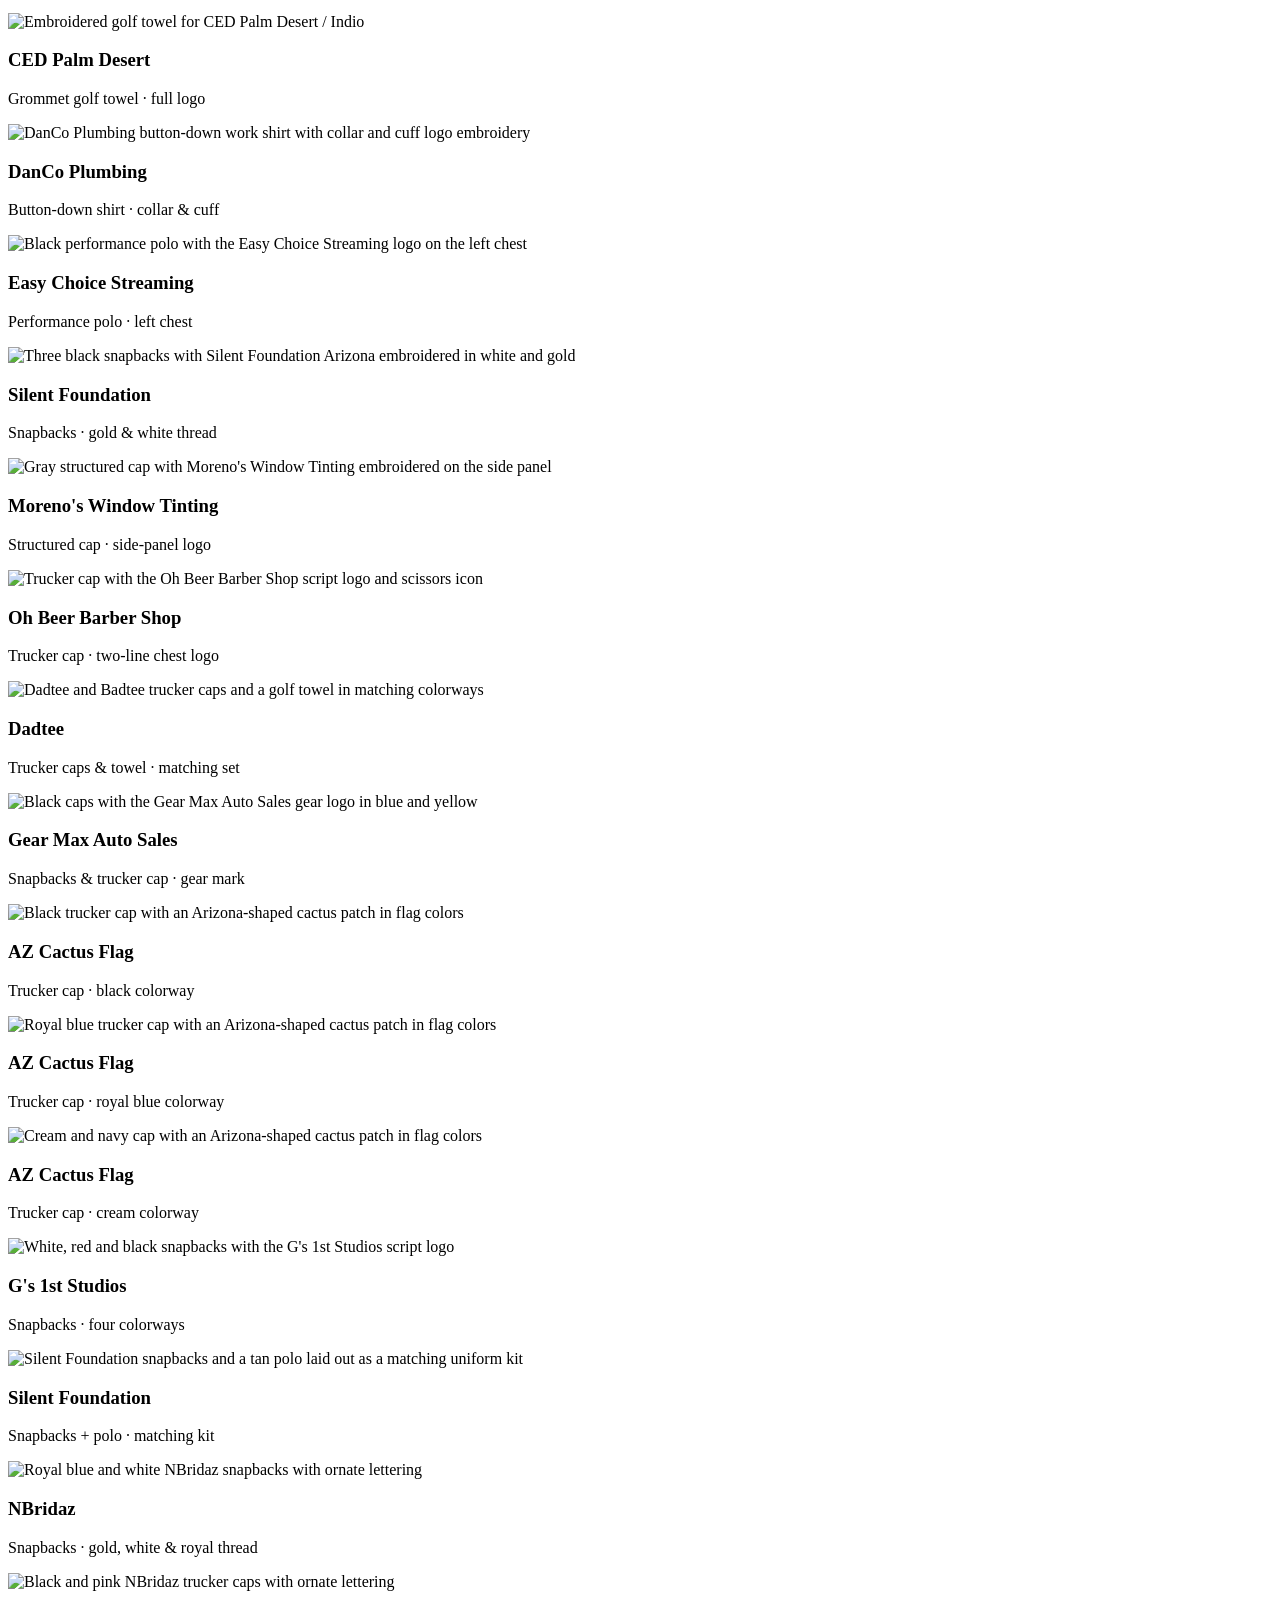
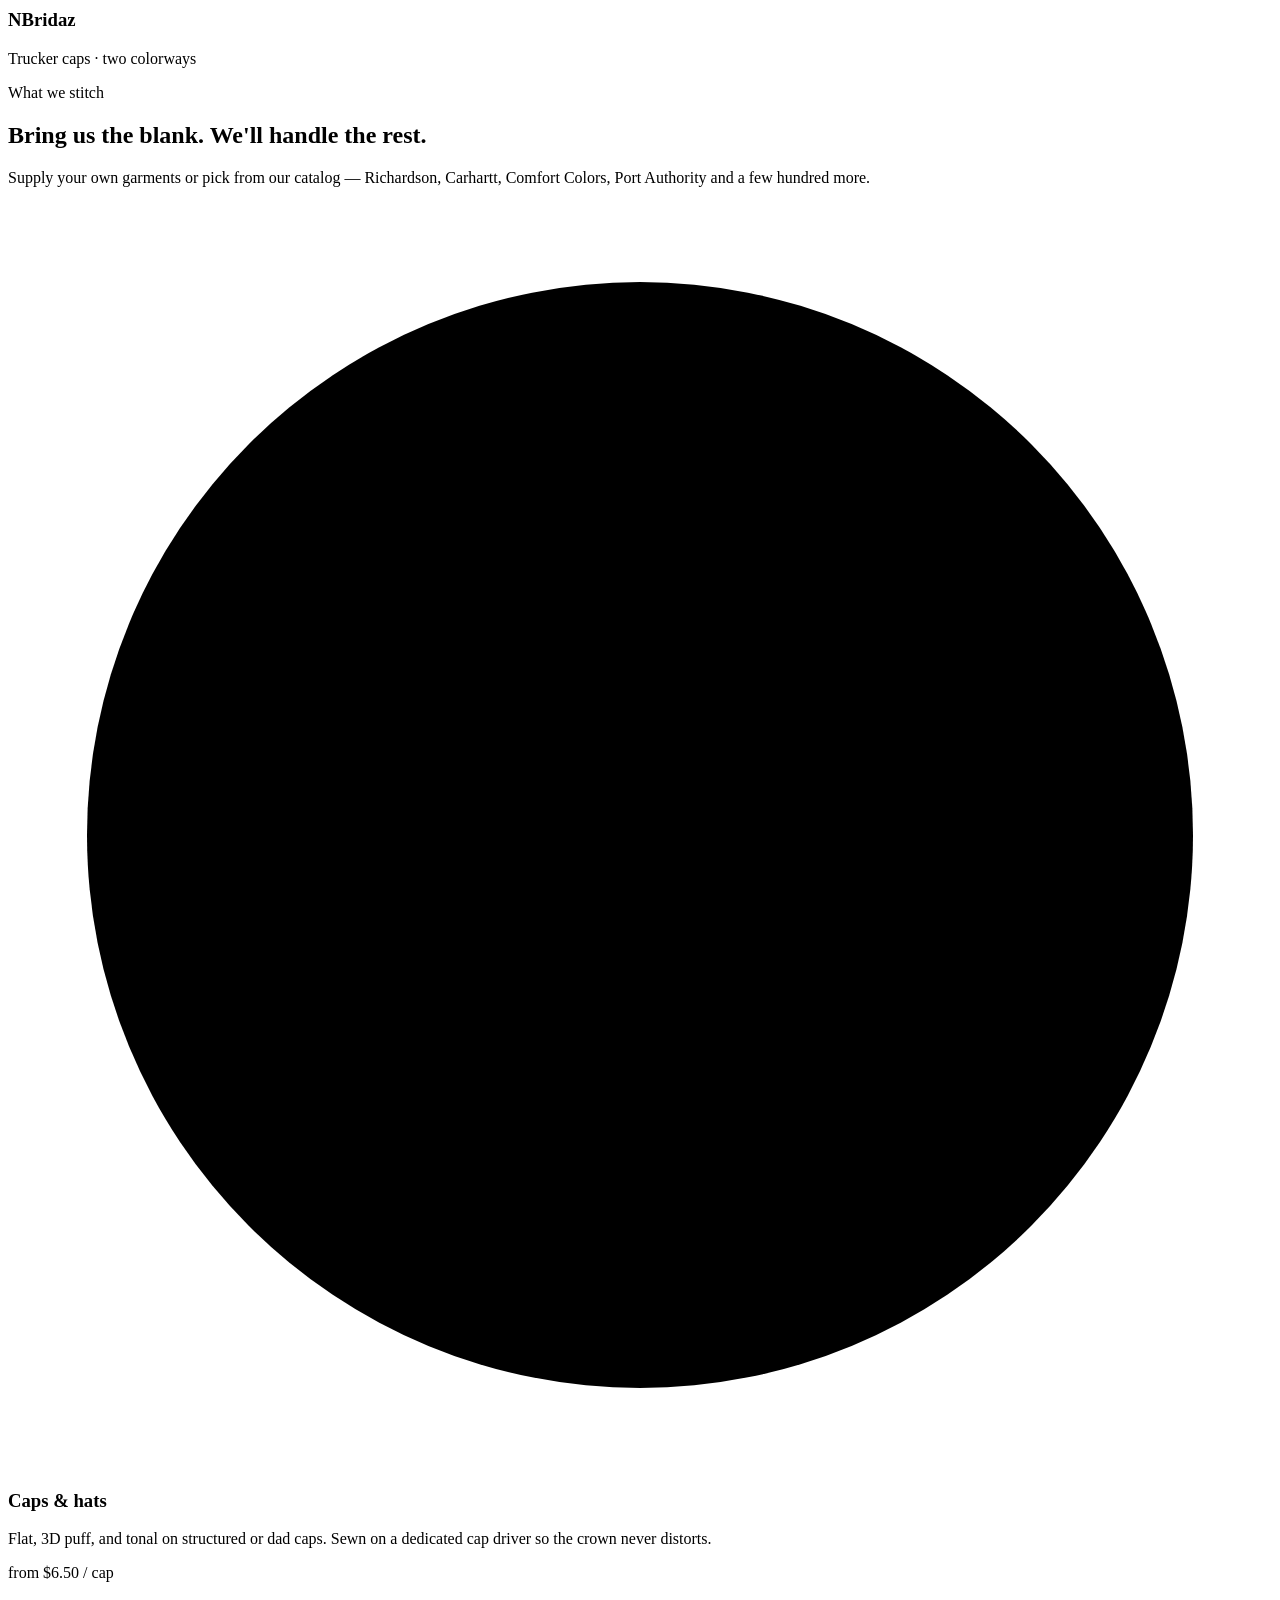
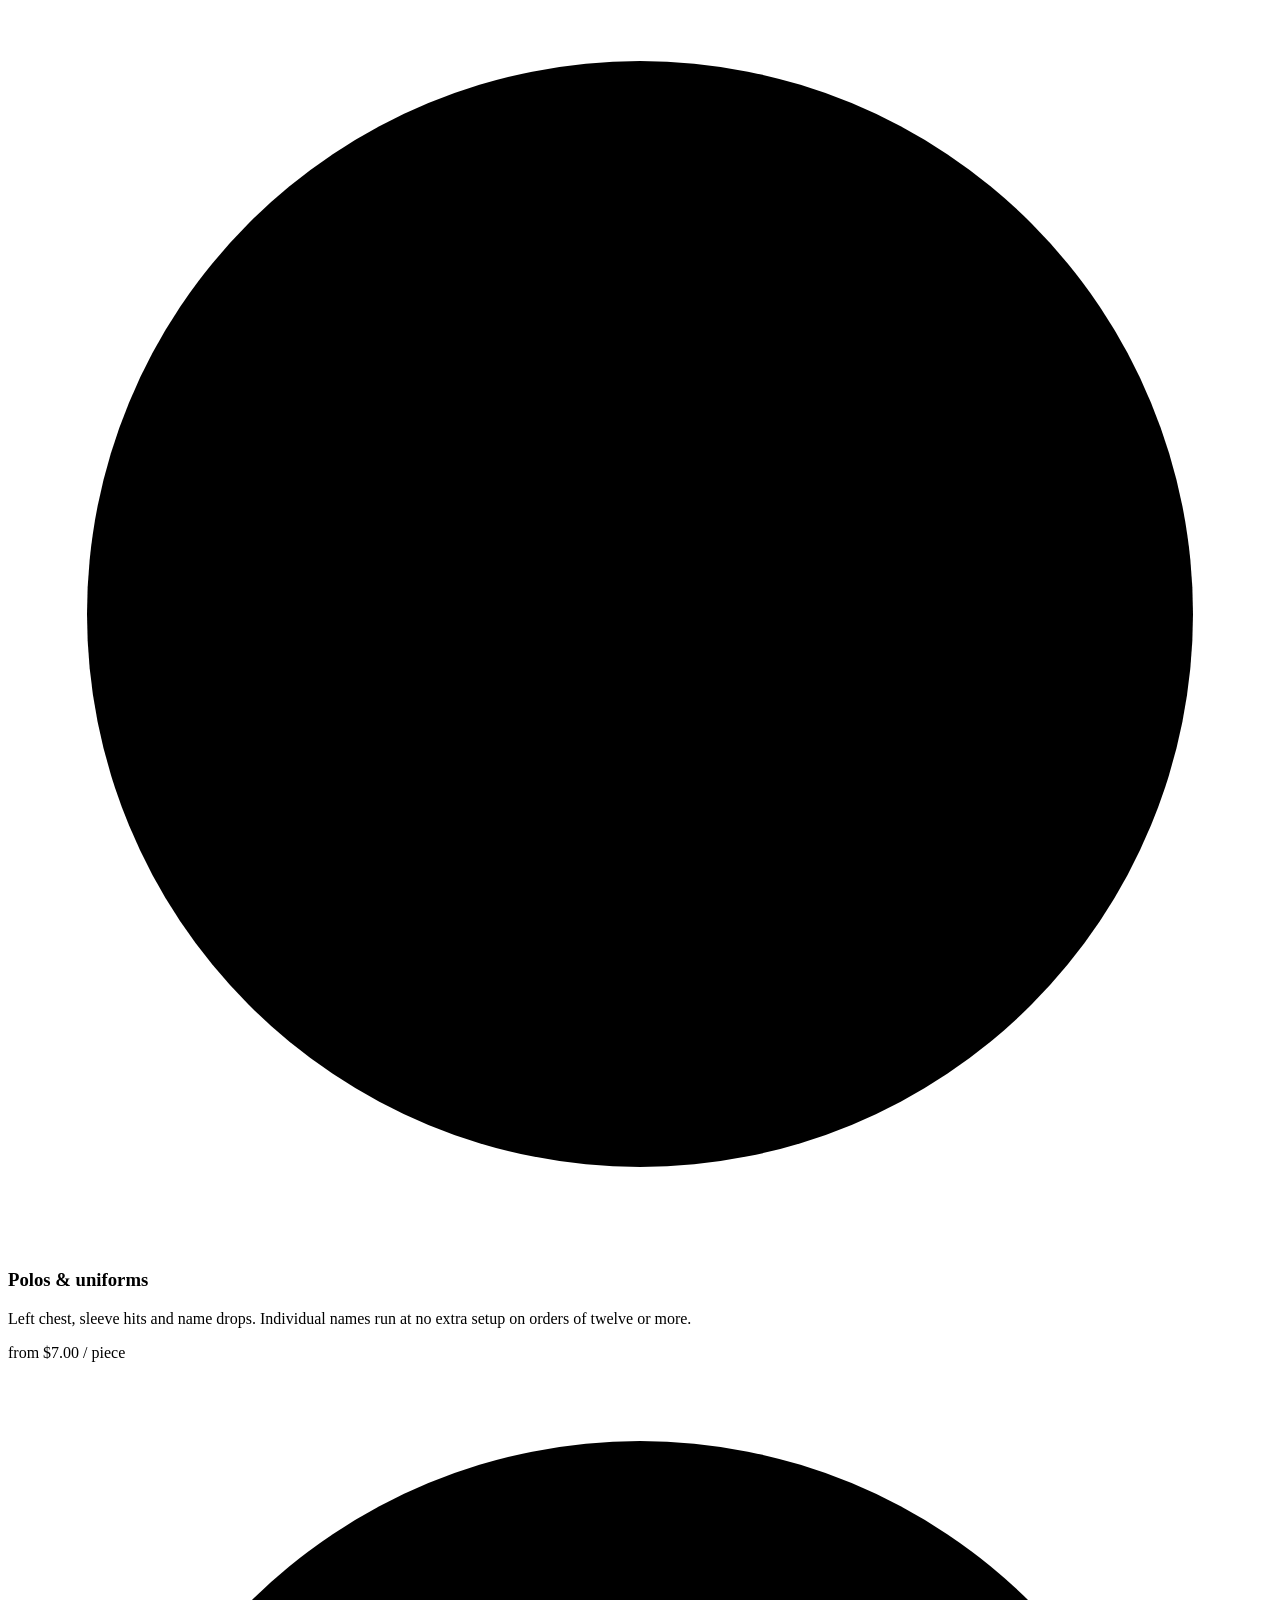
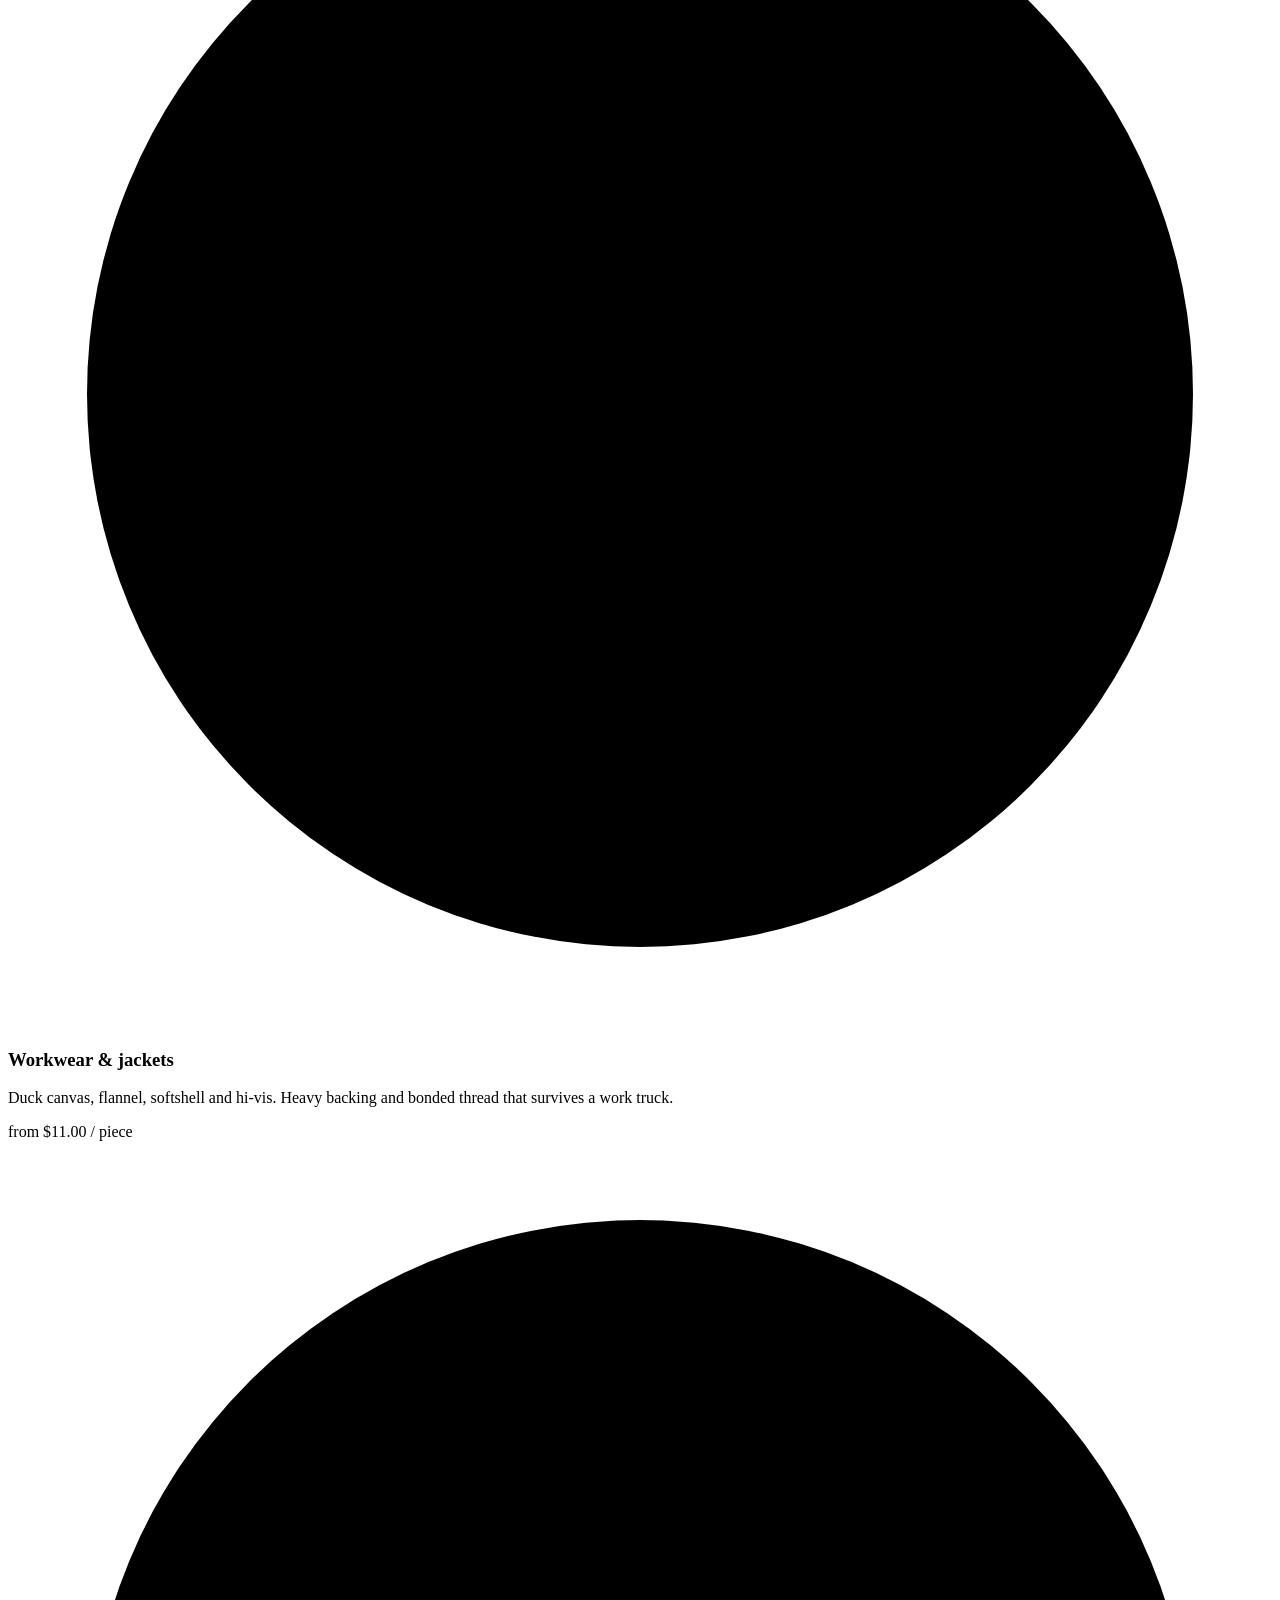
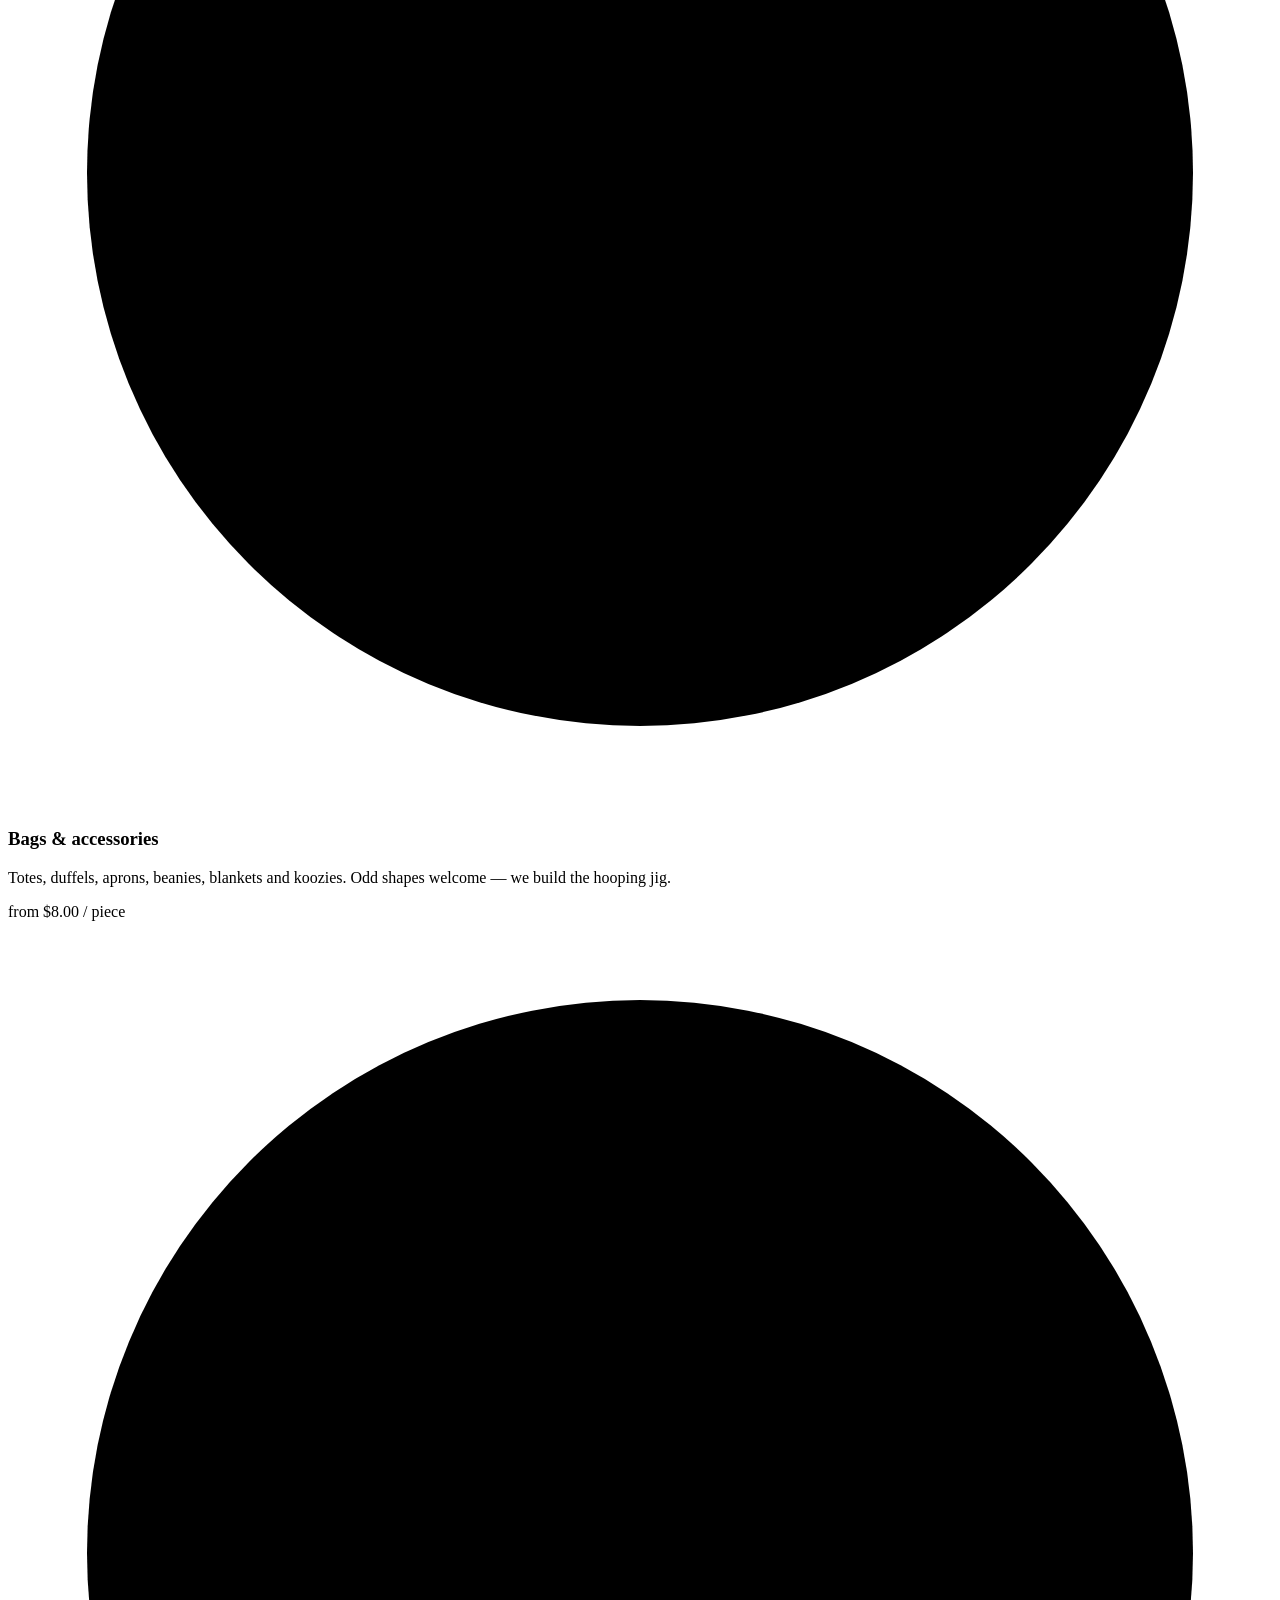
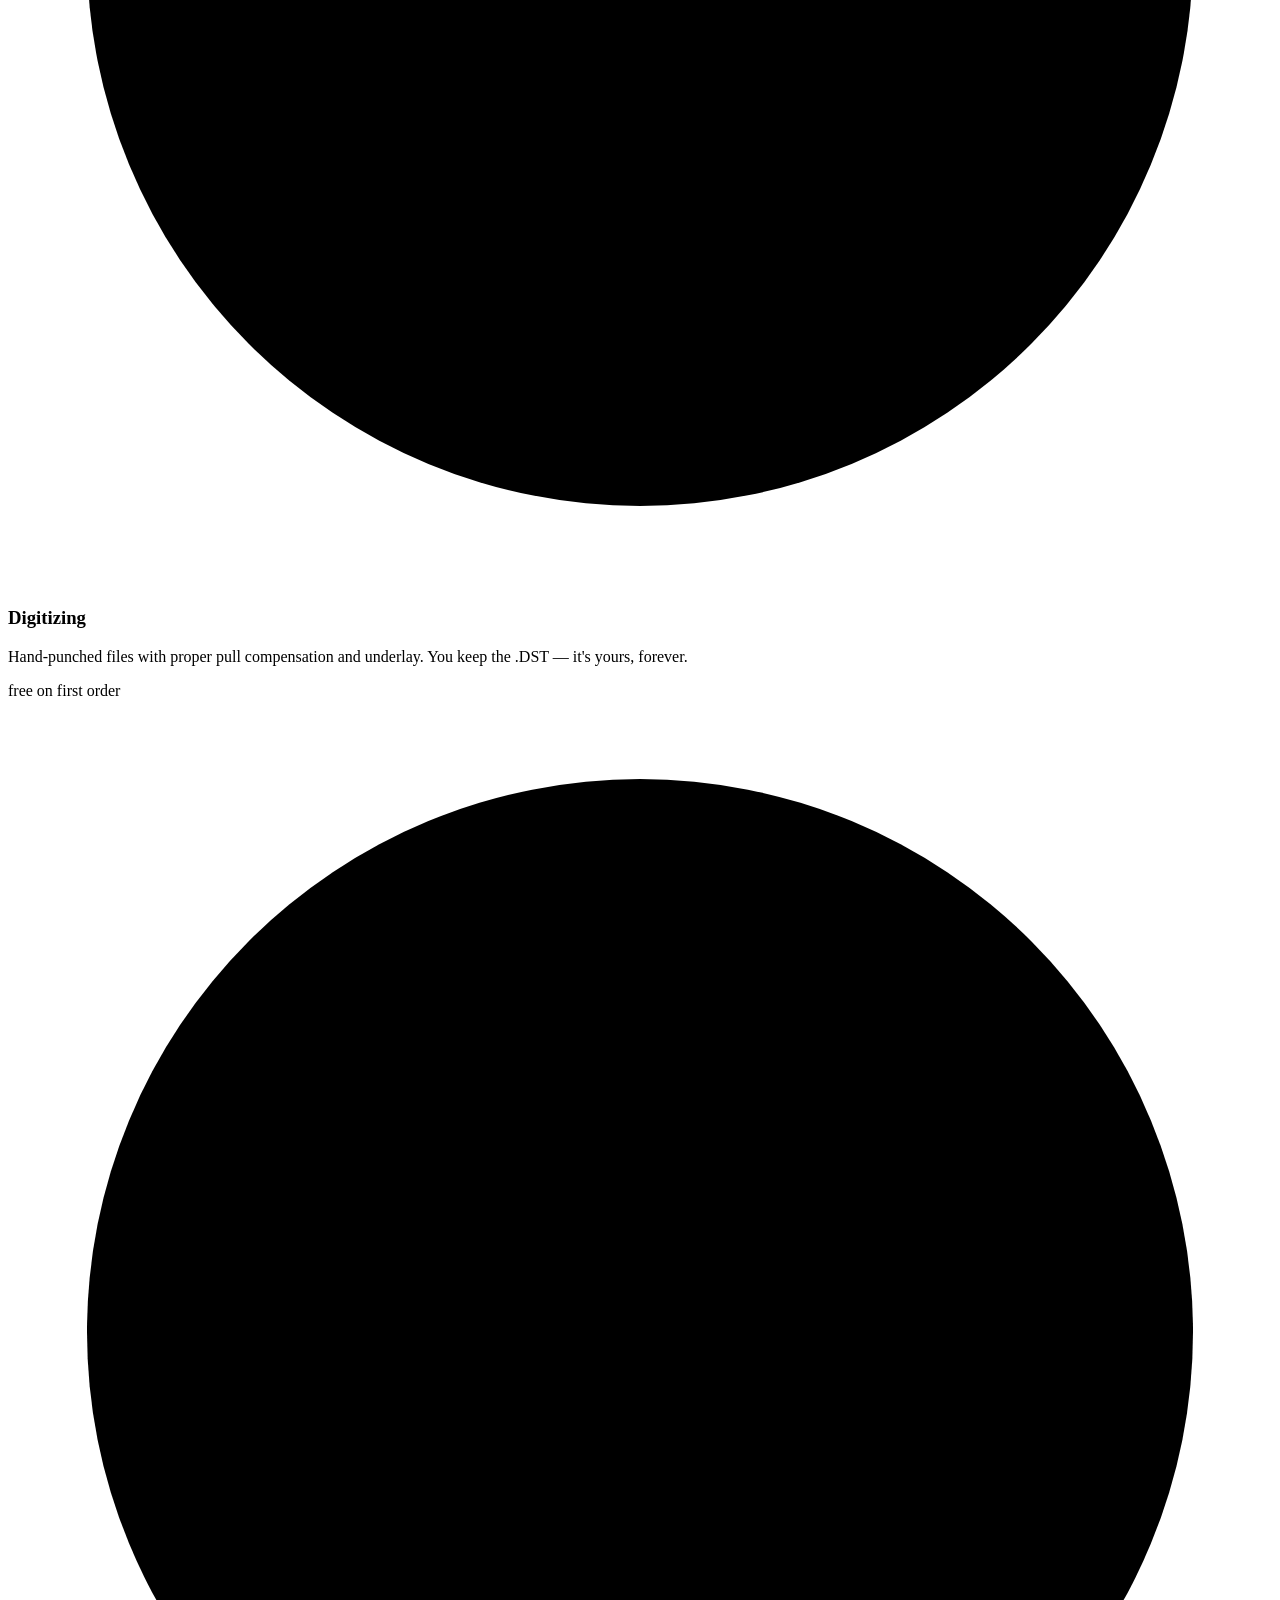
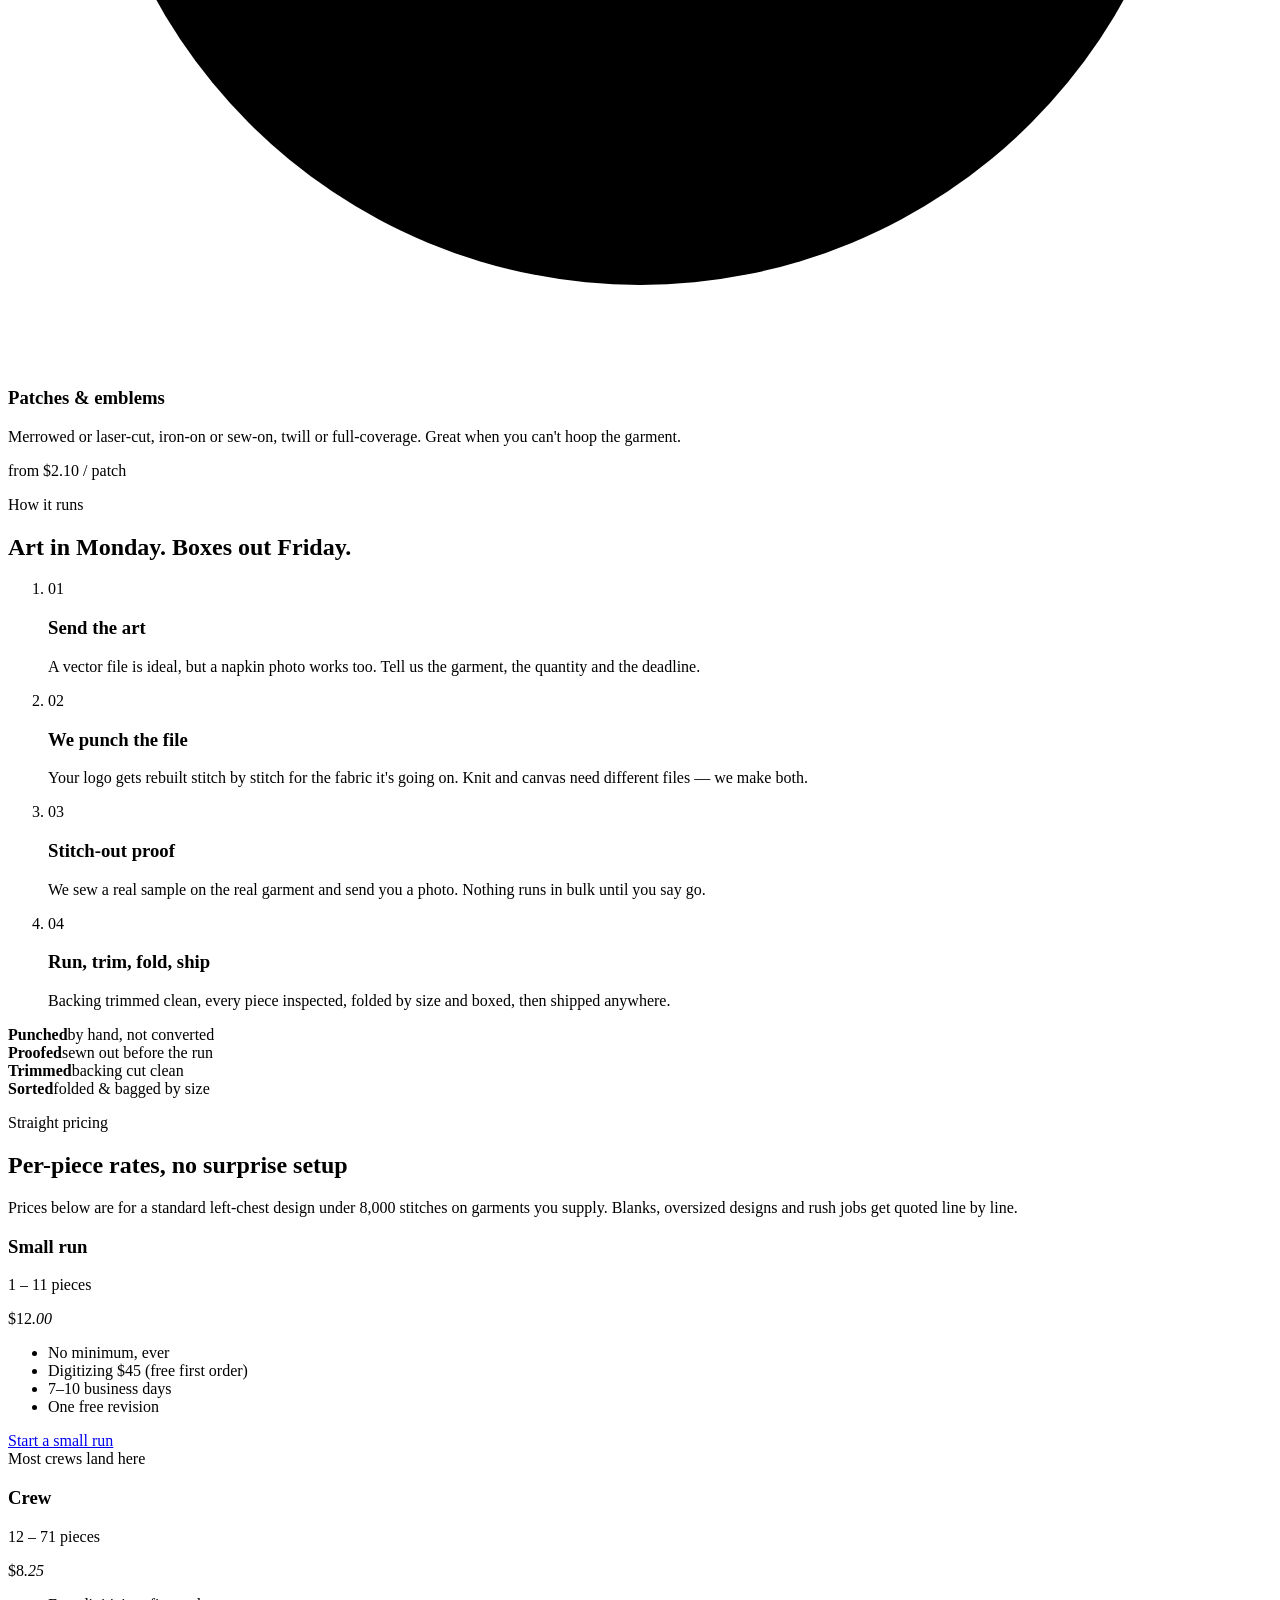
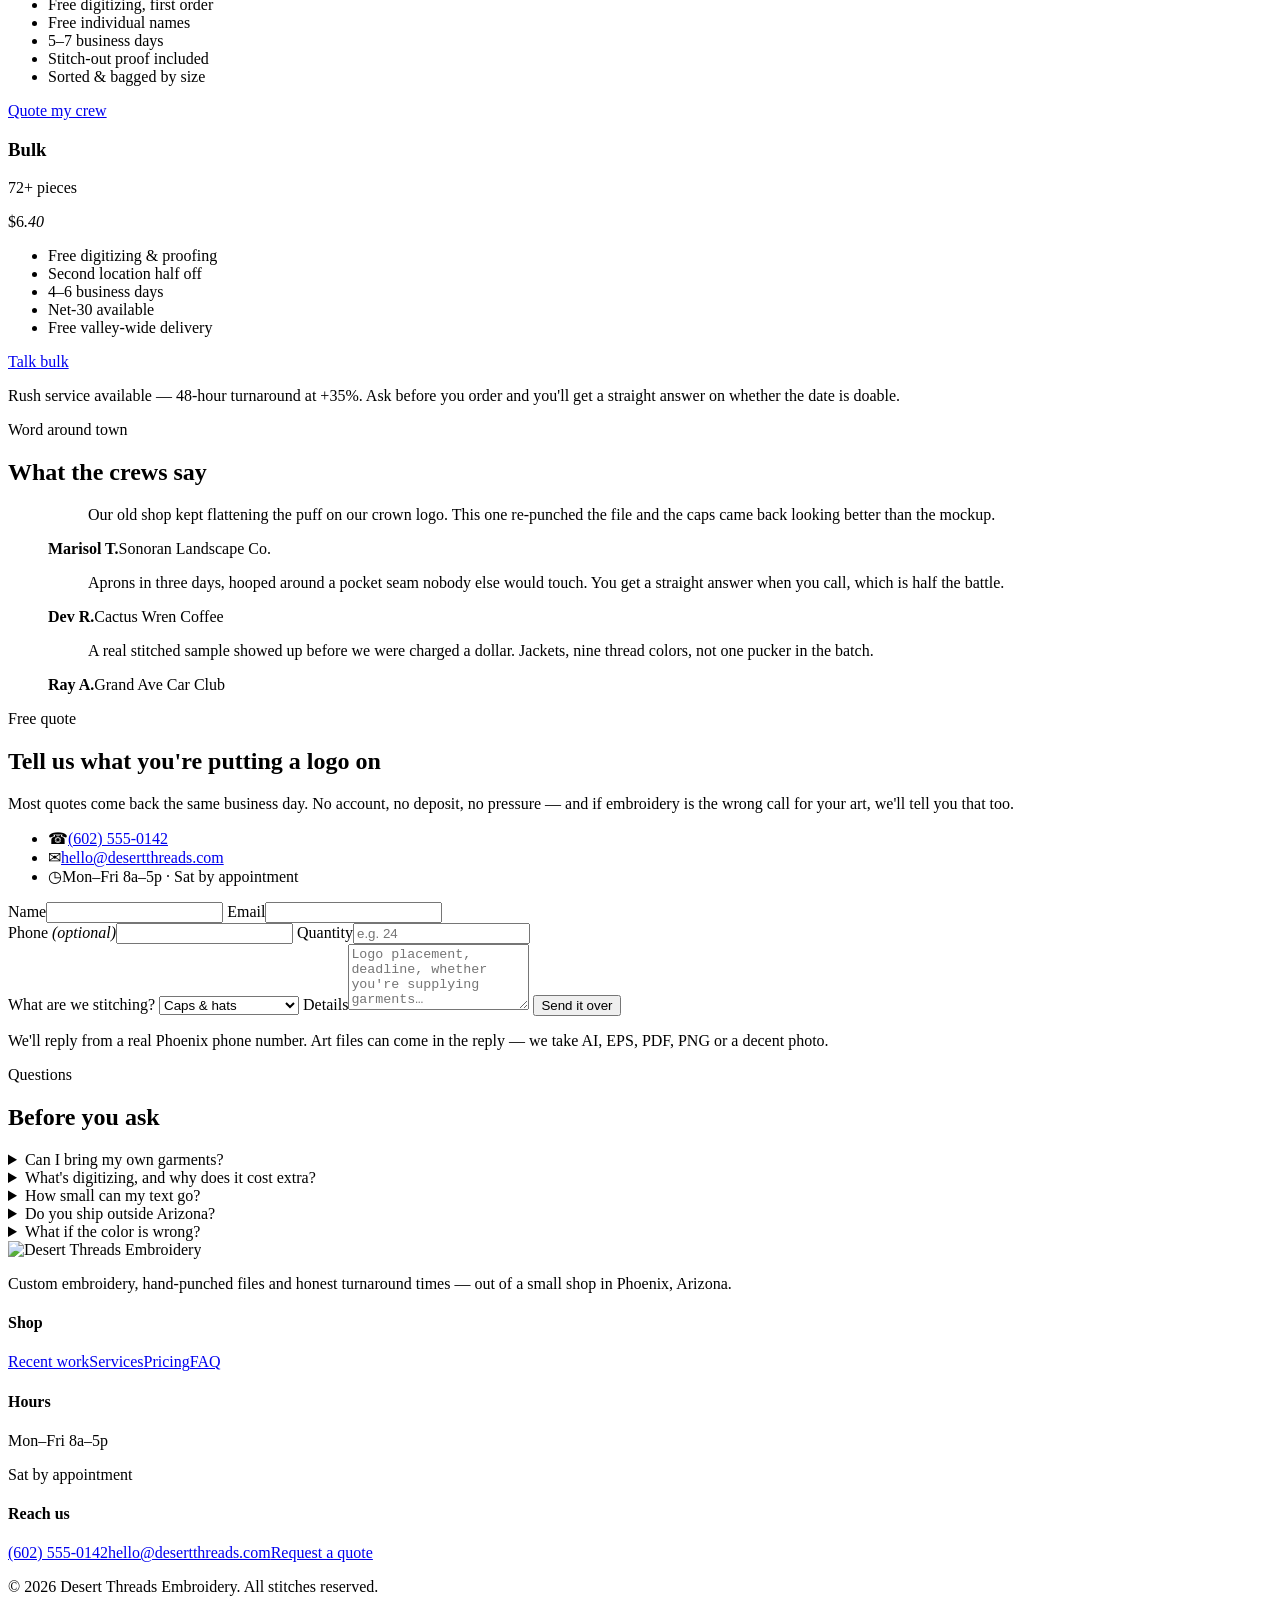
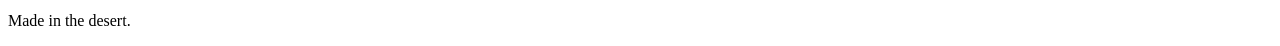
==== commit d9d78937: "adding images" ====
--- a/public/index.html
+++ b/public/index.html
@@ -50,8 +50,8 @@
 <!-- ── ticker ─────────────────────────────────────────── -->
 <div class="ticker" aria-hidden="true">
   <div class="ticker__track">
-    <span>No minimums</span><i>✦</i><span>Free digitizing on your first order</span><i>✦</i><span>5–7 day turnaround</span><i>✦</i><span>Local pickup in Phoenix</span><i>✦</i><span>Left-chest to full-back</span><i>✦</i>
-    <span>No minimums</span><i>✦</i><span>Free digitizing on your first order</span><i>✦</i><span>5–7 day turnaround</span><i>✦</i><span>Local pickup in Phoenix</span><i>✦</i><span>Left-chest to full-back</span><i>✦</i>
+    <span>No minimums</span><i>✦</i><span>Free digitizing on your first order</span><i>✦</i><span>5–7 day turnaround</span><i>✦</i><span>Ships nationwide</span><i>✦</i><span>Left-chest to full-back</span><i>✦</i>
+    <span>No minimums</span><i>✦</i><span>Free digitizing on your first order</span><i>✦</i><span>5–7 day turnaround</span><i>✦</i><span>Ships nationwide</span><i>✦</i><span>Left-chest to full-back</span><i>✦</i>
   </div>
 </div>
 
@@ -132,8 +132,8 @@
 <section class="statement">
   <div class="wrap">
     <p class="statement__p reveal">
-      We're a two-machine, sixteen-head shop off Grand Avenue. Every file gets punched by hand,
-      sewn on the real garment, and held to the light before a single bulk piece runs.
+      A small shop. Every file gets punched by hand, sewn out on the real
+      garment, and held to the light before a single bulk piece runs.
       <em>If it wouldn't go on our own backs, it doesn't leave the shop.</em>
     </p>
   </div>
@@ -145,30 +145,86 @@
     <header class="shead reveal">
       <p class="kicker">Recent runs</p>
       <h2 class="h2">Stitched around <span class="script">the valley</span></h2>
-      <p class="lede">A few of the last hundred jobs off the machines — landscaping crews, coffee roasters,
-        little-league dugouts and one very persistent car club.</p>
+      <p class="lede">Recent jobs off the machine — plumbers, barbershops, a fighter squadron,
+        a recording studio and more snapbacks than we can count.</p>
     </header>
 
     <div class="grid-work">
       <article class="card-work card-work--tall reveal">
-        <div class="card-work__art" data-art="cap"></div>
-        <div class="card-work__meta"><h3>Sonoran Landscape Co.</h3><p>140 structured caps · 3D puff front</p></div>
-      </article>
-      <article class="card-work reveal">
-        <div class="card-work__art" data-art="polo"></div>
-        <div class="card-work__meta"><h3>Ironwood Dental</h3><p>62 polos · left chest + sleeve</p></div>
-      </article>
-      <article class="card-work reveal">
-        <div class="card-work__art" data-art="patch"></div>
-        <div class="card-work__meta"><h3>Cactus Wren Coffee</h3><p>300 merrowed patches</p></div>
-      </article>
-      <article class="card-work reveal">
-        <div class="card-work__art" data-art="jacket"></div>
-        <div class="card-work__meta"><h3>Grand Ave Car Club</h3><p>28 jackets · full back, 9 colors</p></div>
-      </article>
-      <article class="card-work reveal">
-        <div class="card-work__art" data-art="bag"></div>
-        <div class="card-work__meta"><h3>Papago Trail Runners</h3><p>85 duffels · reflective thread</p></div>
+        <img class="card-work__art" src="/img/work/nativeking-cap.jpg" alt="Olive and black snapback with a hand-punched NativeKing wordmark" loading="lazy">
+        <div class="card-work__meta"><h3>NativeKing</h3><p>Structured snapback · full-front wordmark</p></div>
+      </article>
+      <article class="card-work reveal">
+        <img class="card-work__art" src="/img/work/danco-plumbing.jpg" alt="DanCo Plumbing polo and snapbacks with left-chest and full logo embroidery" loading="lazy">
+        <div class="card-work__meta"><h3>DanCo Plumbing</h3><p>Polos &amp; snapbacks · left chest + full logo</p></div>
+      </article>
+      <article class="card-work reveal">
+        <img class="card-work__art" src="/img/work/61st-fighter-patch.jpg" alt="Woven 61st Fighter Squadron patch appliqued on a navy polo" loading="lazy">
+        <div class="card-work__meta"><h3>61st Fighter Sq.</h3><p>Woven patch appliqué · left chest</p></div>
+      </article>
+      <article class="card-work reveal">
+        <img class="card-work__art" src="/img/work/farmerboys-quarterzip.jpg" alt="Black quarter-zip pullover with the FarmerBoys logo embroidered on the chest" loading="lazy">
+        <div class="card-work__meta"><h3>FarmerBoys</h3><p>Quarter-zip pullover · left chest</p></div>
+      </article>
+      <article class="card-work reveal">
+        <img class="card-work__art" src="/img/work/ced-palm-desert-towel.jpg" alt="Embroidered golf towel for CED Palm Desert / Indio" loading="lazy">
+        <div class="card-work__meta"><h3>CED Palm Desert</h3><p>Grommet golf towel · full logo</p></div>
+      </article>
+      <article class="card-work reveal">
+        <img class="card-work__art" src="/img/work/danco-shirt.jpg" alt="DanCo Plumbing button-down work shirt with collar and cuff logo embroidery" loading="lazy">
+        <div class="card-work__meta"><h3>DanCo Plumbing</h3><p>Button-down shirt · collar &amp; cuff</p></div>
+      </article>
+      <article class="card-work reveal">
+        <img class="card-work__art" src="/img/work/easy-choice-streaming.jpg" alt="Black performance polo with the Easy Choice Streaming logo on the left chest" loading="lazy">
+        <div class="card-work__meta"><h3>Easy Choice Streaming</h3><p>Performance polo · left chest</p></div>
+      </article>
+      <article class="card-work reveal">
+        <img class="card-work__art" src="/img/work/silent-foundation-caps.jpg" alt="Three black snapbacks with Silent Foundation Arizona embroidered in white and gold" loading="lazy">
+        <div class="card-work__meta"><h3>Silent Foundation</h3><p>Snapbacks · gold &amp; white thread</p></div>
+      </article>
+      <article class="card-work reveal">
+        <img class="card-work__art" src="/img/work/morenos-window-tinting.jpg" alt="Gray structured cap with Moreno's Window Tinting embroidered on the side panel" loading="lazy">
+        <div class="card-work__meta"><h3>Moreno's Window Tinting</h3><p>Structured cap · side-panel logo</p></div>
+      </article>
+      <article class="card-work reveal">
+        <img class="card-work__art" src="/img/work/oh-beer-barbershop.jpg" alt="Trucker cap with the Oh Beer Barber Shop script logo and scissors icon" loading="lazy">
+        <div class="card-work__meta"><h3>Oh Beer Barber Shop</h3><p>Trucker cap · two-line chest logo</p></div>
+      </article>
+      <article class="card-work reveal">
+        <img class="card-work__art" src="/img/work/dadtee-badtee-set.jpg" alt="Dadtee and Badtee trucker caps and a golf towel in matching colorways" loading="lazy">
+        <div class="card-work__meta"><h3>Dadtee</h3><p>Trucker caps &amp; towel · matching set</p></div>
+      </article>
+      <article class="card-work reveal">
+        <img class="card-work__art" src="/img/work/gearmax-auto-sales.jpg" alt="Black caps with the Gear Max Auto Sales gear logo in blue and yellow" loading="lazy">
+        <div class="card-work__meta"><h3>Gear Max Auto Sales</h3><p>Snapbacks &amp; trucker cap · gear mark</p></div>
+      </article>
+      <article class="card-work reveal">
+        <img class="card-work__art" src="/img/work/az-cactus-black.jpg" alt="Black trucker cap with an Arizona-shaped cactus patch in flag colors" loading="lazy">
+        <div class="card-work__meta"><h3>AZ Cactus Flag</h3><p>Trucker cap · black colorway</p></div>
+      </article>
+      <article class="card-work reveal">
+        <img class="card-work__art" src="/img/work/az-cactus-blue.jpg" alt="Royal blue trucker cap with an Arizona-shaped cactus patch in flag colors" loading="lazy">
+        <div class="card-work__meta"><h3>AZ Cactus Flag</h3><p>Trucker cap · royal blue colorway</p></div>
+      </article>
+      <article class="card-work reveal">
+        <img class="card-work__art" src="/img/work/az-cactus-white.jpg" alt="Cream and navy cap with an Arizona-shaped cactus patch in flag colors" loading="lazy">
+        <div class="card-work__meta"><h3>AZ Cactus Flag</h3><p>Trucker cap · cream colorway</p></div>
+      </article>
+      <article class="card-work reveal">
+        <img class="card-work__art" src="/img/work/gs1st-studios.jpg" alt="White, red and black snapbacks with the G's 1st Studios script logo" loading="lazy">
+        <div class="card-work__meta"><h3>G's 1st Studios</h3><p>Snapbacks · four colorways</p></div>
+      </article>
+      <article class="card-work reveal">
+        <img class="card-work__art" src="/img/work/silent-foundation-kit.jpg" alt="Silent Foundation snapbacks and a tan polo laid out as a matching uniform kit" loading="lazy">
+        <div class="card-work__meta"><h3>Silent Foundation</h3><p>Snapbacks + polo · matching kit</p></div>
+      </article>
+      <article class="card-work reveal">
+        <img class="card-work__art" src="/img/work/nbridaz-blue.jpg" alt="Royal blue and white NBridaz snapbacks with ornate lettering" loading="lazy">
+        <div class="card-work__meta"><h3>NBridaz</h3><p>Snapbacks · gold, white &amp; royal thread</p></div>
+      </article>
+      <article class="card-work reveal">
+        <img class="card-work__art" src="/img/work/nbridaz-pink.jpg" alt="Black and pink NBridaz trucker caps with ornate lettering" loading="lazy">
+        <div class="card-work__meta"><h3>NBridaz</h3><p>Trucker caps · two colorways</p></div>
       </article>
     </div>
   </div>
@@ -252,7 +308,7 @@
       <li class="step reveal">
         <span class="step__n">04</span>
         <h3>Run, trim, fold, ship</h3>
-        <p>Backing trimmed clean, every piece inspected, folded by size and boxed. Pickup on Grand Ave or shipped anywhere.</p>
+        <p>Backing trimmed clean, every piece inspected, folded by size and boxed, then shipped anywhere.</p>
       </li>
     </ol>
   </div>
@@ -261,10 +317,10 @@
 <!-- ── numbers ────────────────────────────────────────── -->
 <section class="numbers">
   <div class="wrap numbers__in">
-    <div class="num reveal"><b>16</b><span>heads running</span></div>
-    <div class="num reveal"><b>12,400+</b><span>garments stitched</span></div>
-    <div class="num reveal"><b>1,100</b><span>logos digitized</span></div>
-    <div class="num reveal"><b>4.9★</b><span>across 260 reviews</span></div>
+    <div class="num reveal"><b>Punched</b><span>by hand, not converted</span></div>
+    <div class="num reveal"><b>Proofed</b><span>sewn out before the run</span></div>
+    <div class="num reveal"><b>Trimmed</b><span>backing cut clean</span></div>
+    <div class="num reveal"><b>Sorted</b><span>folded &amp; bagged by size</span></div>
   </div>
 </section>
 
@@ -301,7 +357,8 @@
         <a class="btn btn--ghost" href="#quote">Talk bulk</a>
       </article>
     </div>
-    <p class="price__note reveal">Rush service available — 48-hour turnaround at +35%. We've never missed a game day.</p>
+    <p class="price__note reveal">Rush service available — 48-hour turnaround at +35%. Ask before you order and
+      you'll get a straight answer on whether the date is doable.</p>
   </div>
 </section>
 
@@ -314,15 +371,15 @@
     </header>
     <div class="grid-quote">
       <figure class="quote reveal">
-        <blockquote>Our old shop kept flattening the puff on our crown logo. These folks re-punched the file for free and the caps came back looking better than the mockup.</blockquote>
+        <blockquote>Our old shop kept flattening the puff on our crown logo. This one re-punched the file and the caps came back looking better than the mockup.</blockquote>
         <figcaption><b>Marisol T.</b><span>Sonoran Landscape Co.</span></figcaption>
       </figure>
       <figure class="quote reveal">
-        <blockquote>Forty aprons, three days, and they hooped around the pocket seam nobody else would touch. They pick up the phone, which is half the battle.</blockquote>
+        <blockquote>Aprons in three days, hooped around a pocket seam nobody else would touch. You get a straight answer when you call, which is half the battle.</blockquote>
         <figcaption><b>Dev R.</b><span>Cactus Wren Coffee</span></figcaption>
       </figure>
       <figure class="quote reveal">
-        <blockquote>They sent a real stitched sample before charging us a dollar. Twenty-eight jackets, nine thread colors, not one pucker in the batch.</blockquote>
+        <blockquote>A real stitched sample showed up before we were charged a dollar. Jackets, nine thread colors, not one pucker in the batch.</blockquote>
         <figcaption><b>Ray A.</b><span>Grand Ave Car Club</span></figcaption>
       </figure>
     </div>
@@ -340,7 +397,6 @@
       <ul class="contactlist" role="list">
         <li><span aria-hidden="true">☎</span><a href="tel:+16025550142">(602) 555-0142</a></li>
         <li><span aria-hidden="true">✉</span><a href="mailto:hello@desertthreads.com">hello@desertthreads.com</a></li>
-        <li><span aria-hidden="true">⌖</span>1408 N Grand Ave, Phoenix, AZ 85007</li>
         <li><span aria-hidden="true">◷</span>Mon–Fri 8a–5p · Sat by appointment</li>
       </ul>
     </div>
@@ -385,7 +441,7 @@
       <details class="reveal"><summary>How small can my text go?</summary>
         <p>About a quarter inch tall for clean block letters on a stable fabric. Below that, thread thickness wins and letters fill in. On piqué knit or fleece, give it a little more room. We'll flag it in the proof if something's going to close up.</p></details>
       <details class="reveal"><summary>Do you ship outside Arizona?</summary>
-        <p>Every week. Most of the country is two to three days on ground. Valley-wide delivery is free on bulk orders, and pickup at the Grand Ave shop is always open during business hours.</p></details>
+        <p>Regularly — most of the country is two to three days on ground, and valley-wide delivery is free on bulk orders.</p></details>
       <details class="reveal"><summary>What if the color is wrong?</summary>
         <p>Send Pantone numbers if you have them and we'll match to the closest polyester thread, then show you the stitch-out before the run. If we missed the mark on our end, we re-sew it on us.</p></details>
     </div>
@@ -399,11 +455,11 @@
   <div class="wrap ftr__in">
     <div class="ftr__brand">
       <picture><source srcset="/img/logo-400.webp" type="image/webp"><img src="/img/logo-400.png" alt="Desert Threads Embroidery" width="400" height="224"></picture>
-      <p>Custom embroidery, hand-punched files and honest turnaround times — out of a small shop on Grand Avenue in Phoenix, Arizona.</p>
+      <p>Custom embroidery, hand-punched files and honest turnaround times — out of a small shop in Phoenix, Arizona.</p>
     </div>
     <nav class="ftr__nav" aria-label="Footer">
       <div><h4>Shop</h4><a href="#work">Recent work</a><a href="#services">Services</a><a href="#pricing">Pricing</a><a href="#faq">FAQ</a></div>
-      <div><h4>Visit</h4><p>1408 N Grand Ave<br>Phoenix, AZ 85007</p><p>Mon–Fri 8a–5p</p></div>
+      <div><h4>Hours</h4><p>Mon–Fri 8a–5p</p><p>Sat by appointment</p></div>
       <div><h4>Reach us</h4><a href="tel:+16025550142">(602) 555-0142</a><a href="mailto:hello@desertthreads.com">hello@desertthreads.com</a><a href="#quote">Request a quote</a></div>
     </nav>
   </div>
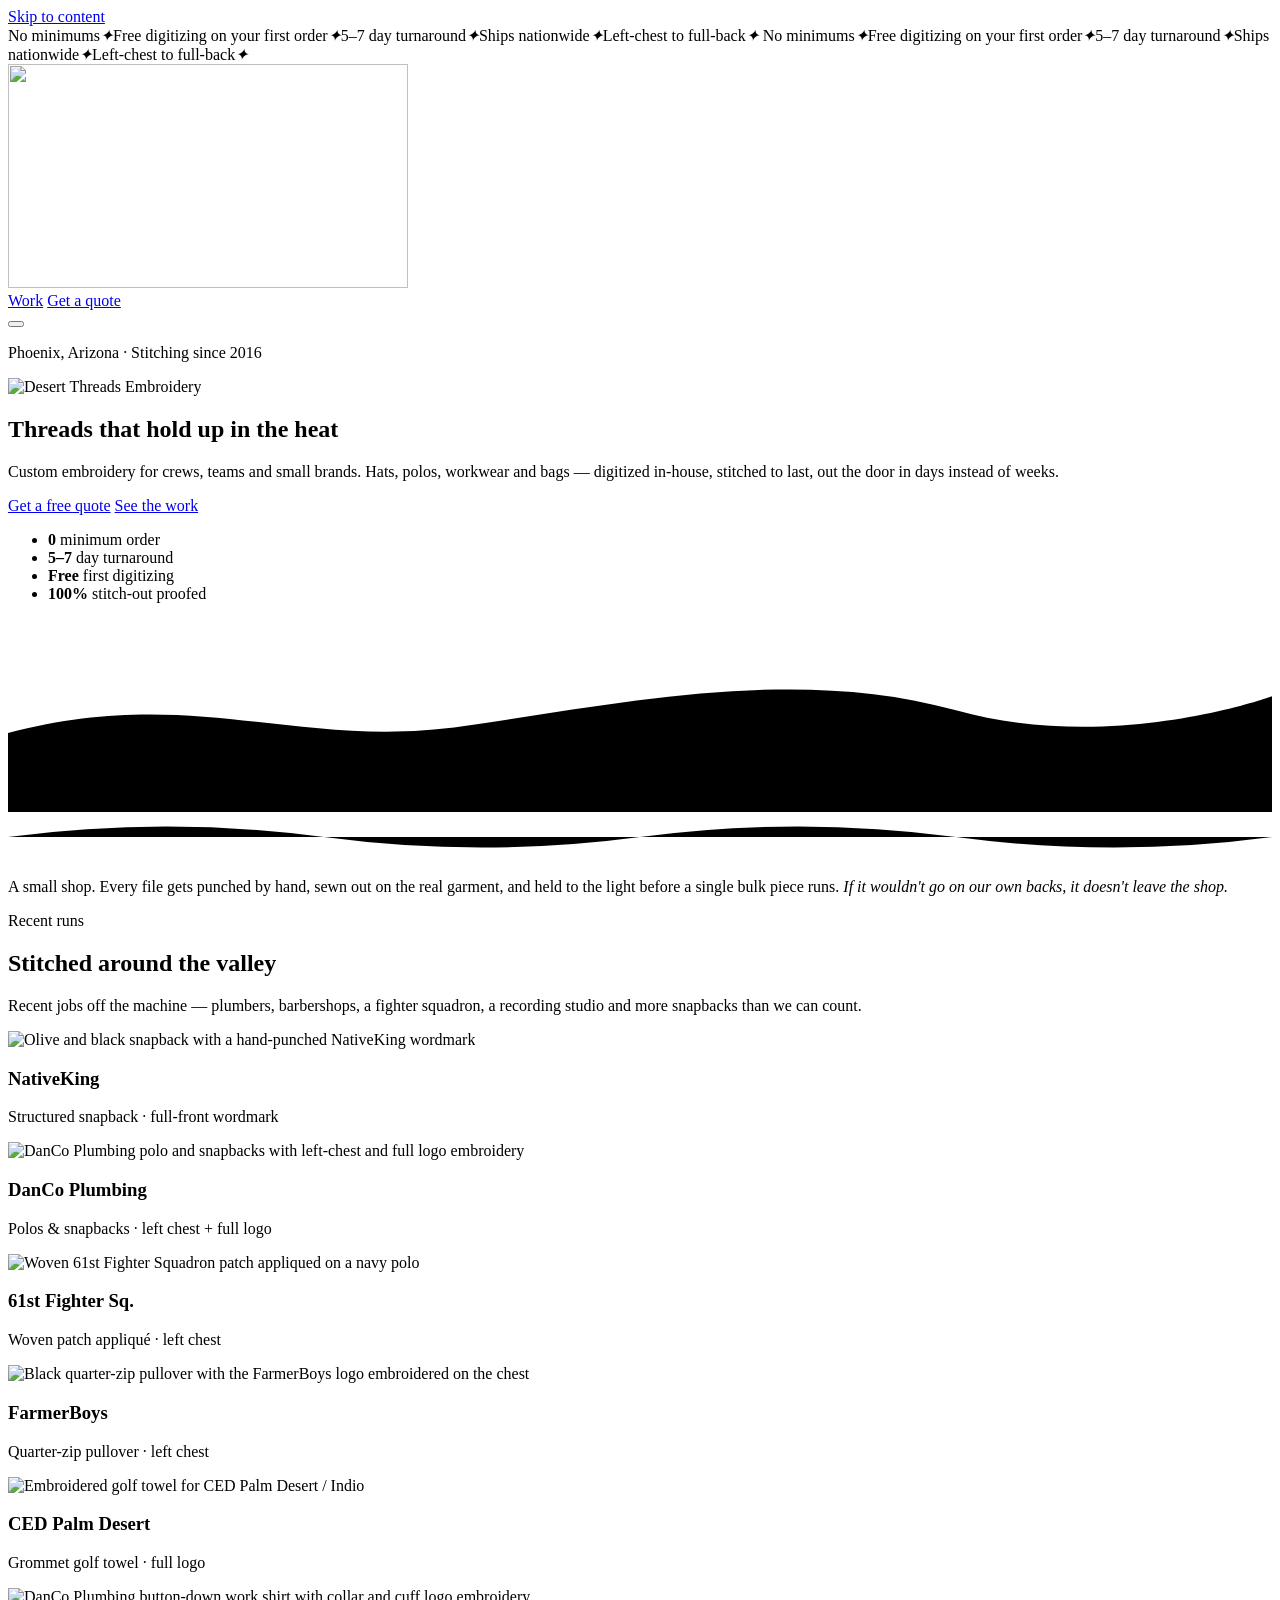
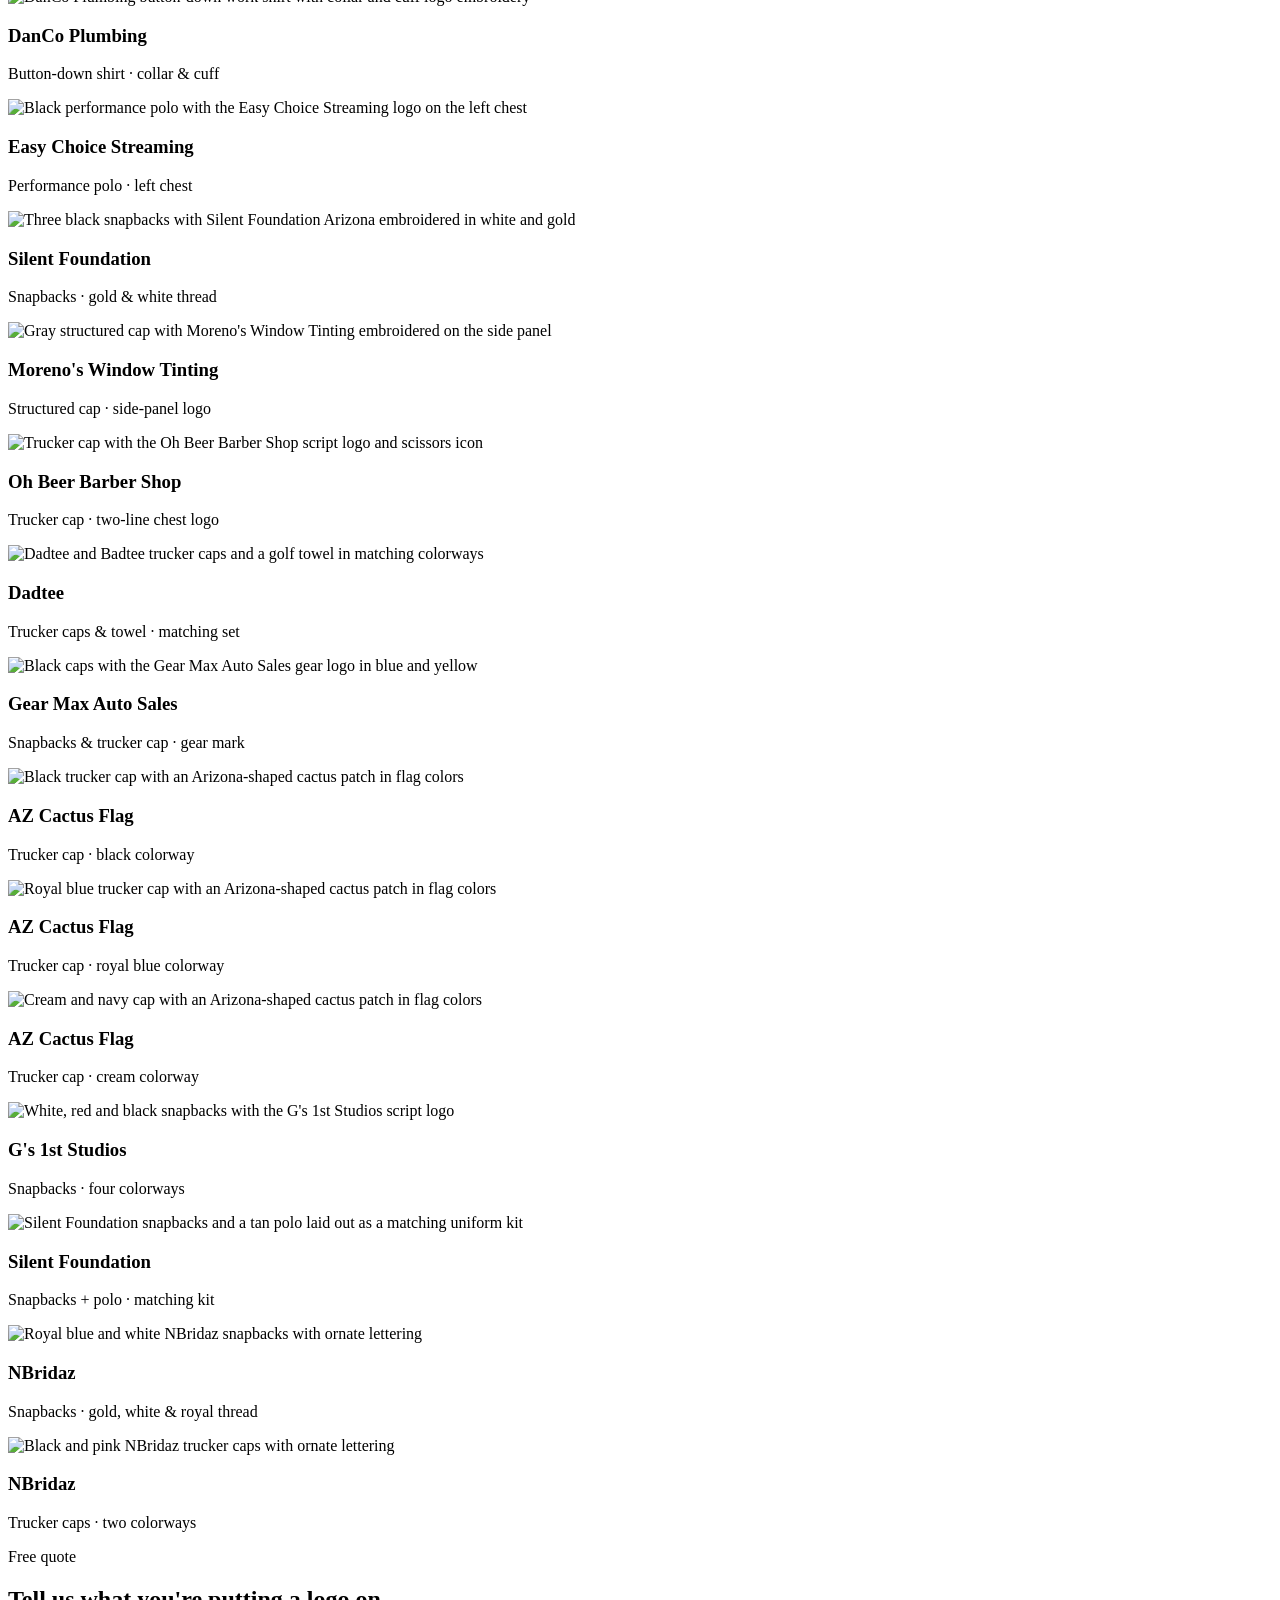
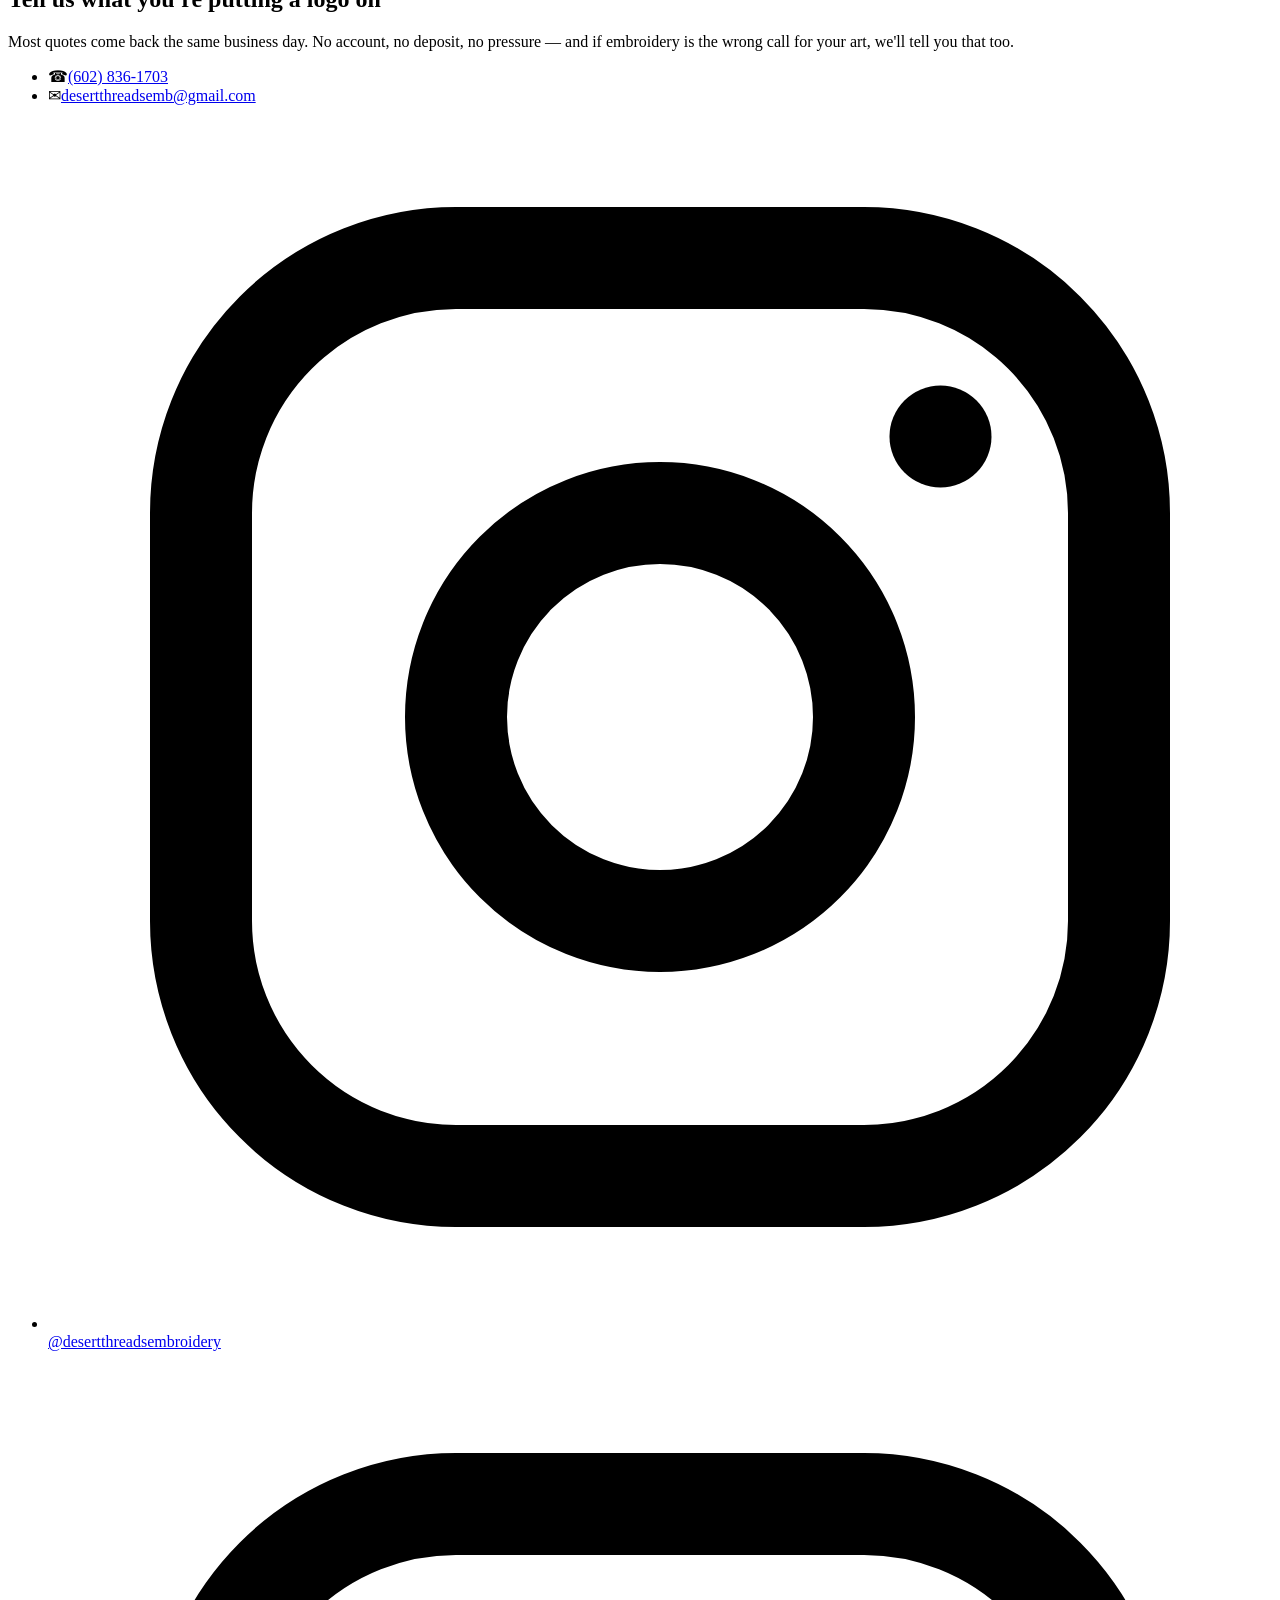
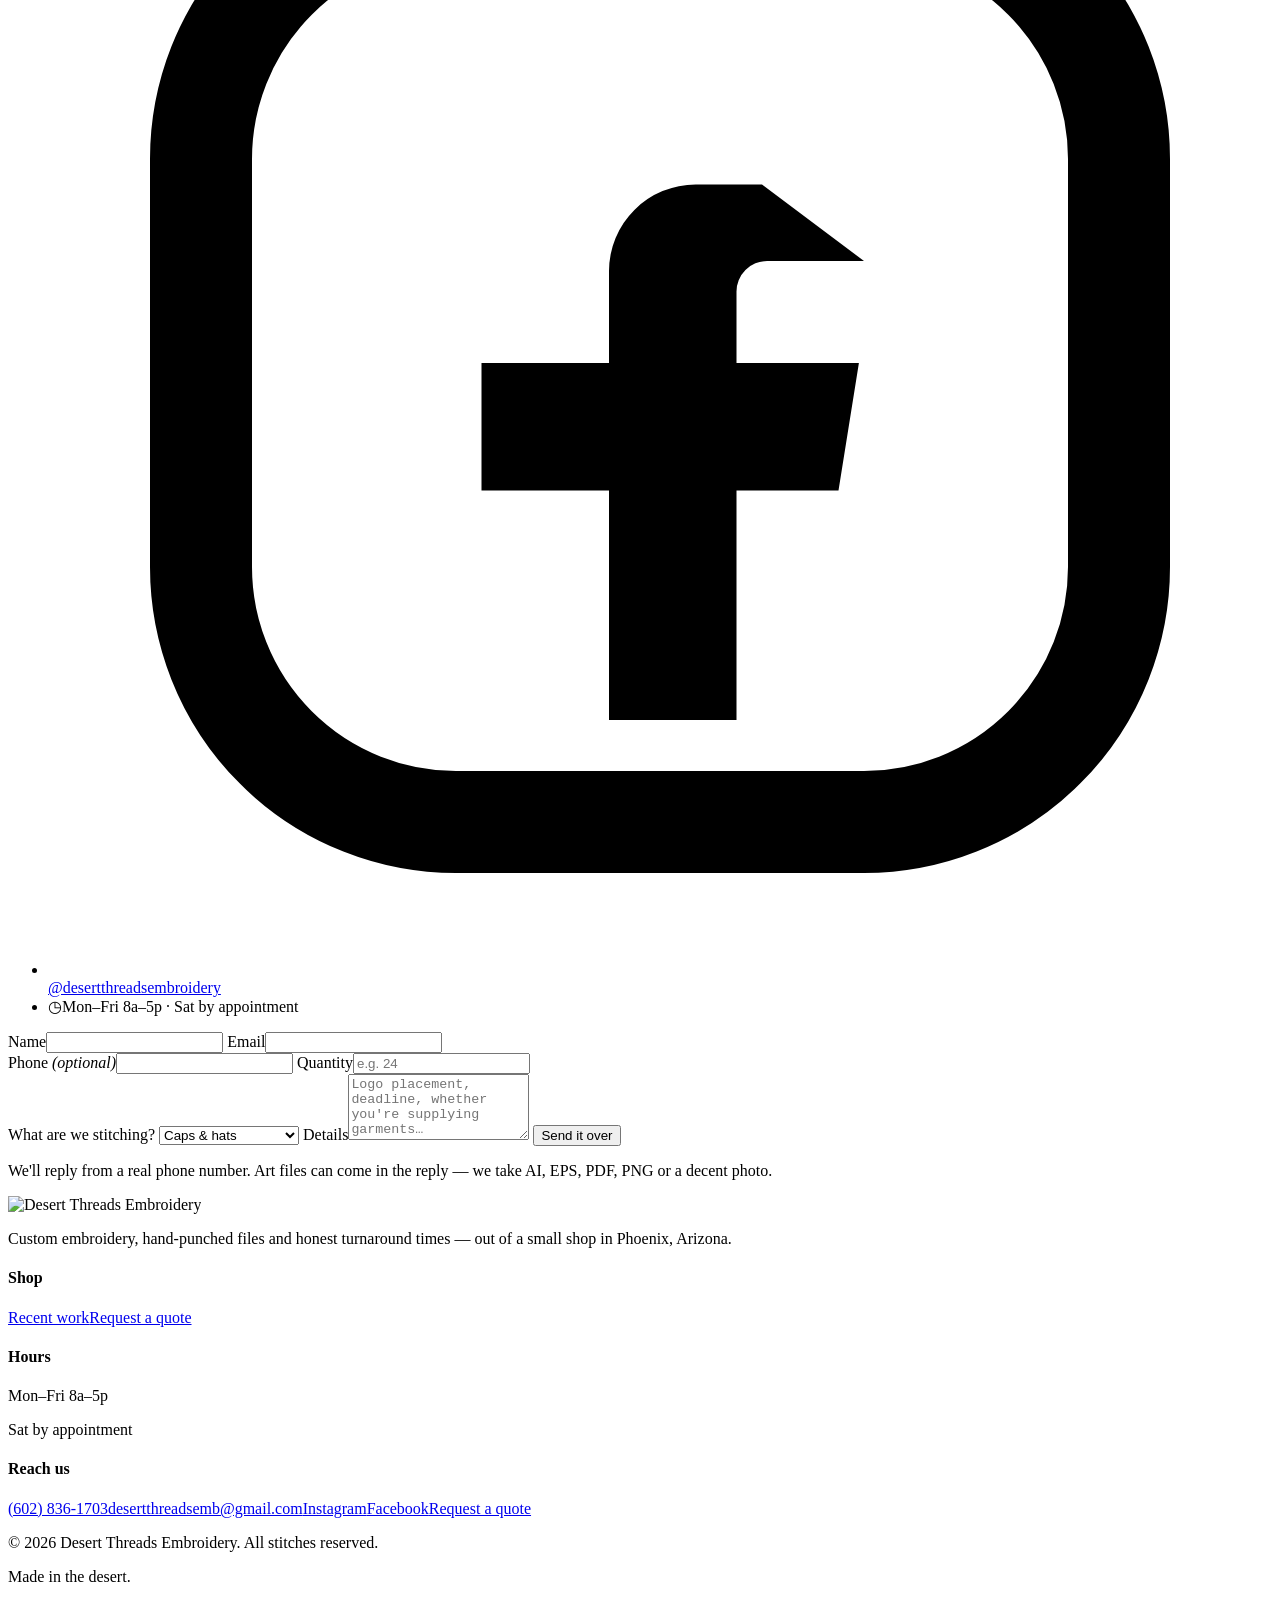
==== commit c6c69fee: "Simplify to a basic landing page and update real contact info Strip the page down to hero, work gall" ====
--- a/public/index.html
+++ b/public/index.html
@@ -22,31 +22,6 @@
 
 <a class="skip" href="#main">Skip to content</a>
 
-<!-- ── glyph sprite (garment silhouettes, reused inside the hoops) ── -->
-<svg class="sprite" aria-hidden="true" focusable="false"><defs>
-  <symbol id="g-cap" viewBox="0 0 100 100">
-    <path fill="currentColor" d="M20 58c0-17 11-29 25-29s25 12 25 29z"/>
-    <path fill="currentColor" d="M20 58h48c11 0 19 4 22 9H26c-4 0-6-4-6-9z"/>
-  </symbol>
-  <symbol id="g-polo" viewBox="0 0 100 100">
-    <path fill="currentColor" d="M38 20 20 29l-7 20 13 5 3-8v34h42V46l3 8 13-5-7-20-18-9-6 7z"/>
-  </symbol>
-  <symbol id="g-jacket" viewBox="0 0 100 100" fill="none" stroke="currentColor" stroke-width="7" stroke-linejoin="round">
-    <path d="M39 20 17 30l-6 23 12 4 3-9v34h48V48l3 9 12-4-6-23-22-10-6 7z"/><path d="M50 27v55"/>
-  </symbol>
-  <symbol id="g-bag" viewBox="0 0 100 100" fill="none" stroke="currentColor" stroke-width="7" stroke-linecap="round">
-    <rect x="11" y="42" width="78" height="34" rx="13"/><path d="M28 42c4-9 12-13 22-13s18 4 22 13"/><path d="M42 29h16"/>
-  </symbol>
-  <symbol id="g-needle" viewBox="0 0 100 100" fill="none" stroke="currentColor" stroke-width="7" stroke-linecap="round">
-    <path d="M74 26 26 74"/><circle cx="78" cy="22" r="8"/>
-    <path d="M70 22C48 22 40 36 40 46"/>
-  </symbol>
-  <symbol id="g-patch" viewBox="0 0 100 100">
-    <path fill="currentColor" d="M50 16 61 39l25 4-18 18 4 25-22-12-22 12 4-25-18-18 25-4z"/>
-  </symbol>
-</defs></svg>
-
-
 <!-- ── ticker ─────────────────────────────────────────── -->
 <div class="ticker" aria-hidden="true">
   <div class="ticker__track">
@@ -63,10 +38,6 @@
     </a>
     <nav class="nav" id="nav" aria-label="Main">
       <a href="#work">Work</a>
-      <a href="#services">Services</a>
-      <a href="#process">Process</a>
-      <a href="#pricing">Pricing</a>
-      <a href="#faq">FAQ</a>
       <a class="btn btn--sm btn--solid" href="#quote">Get a quote</a>
     </nav>
     <button class="burger" id="burger" aria-expanded="false" aria-controls="nav" aria-label="Menu">
@@ -230,162 +201,6 @@
   </div>
 </section>
 
-<!-- ── services ───────────────────────────────────────── -->
-<section class="section section--sand" id="services">
-  <div class="wrap">
-    <header class="shead reveal">
-      <p class="kicker">What we stitch</p>
-      <h2 class="h2">Bring us the blank. <span class="script">We'll handle the rest.</span></h2>
-      <p class="lede">Supply your own garments or pick from our catalog — Richardson, Carhartt, Comfort Colors,
-        Port Authority and a few hundred more.</p>
-    </header>
-
-    <div class="grid-svc">
-      <article class="svc reveal">
-        <span class="svc__hoop"><svg viewBox="0 0 64 64" aria-hidden="true"><circle class="h-out" cx="32" cy="32" r="28"/><circle class="h-in" cx="32" cy="32" r="23"/><use href="#g-cap" x="15" y="15" width="34" height="34"/></svg></span>
-        <h3>Caps &amp; hats</h3>
-        <p>Flat, 3D puff, and tonal on structured or dad caps. Sewn on a dedicated cap driver so the crown never distorts.</p>
-        <span class="svc__from">from $6.50 / cap</span>
-      </article>
-      <article class="svc reveal">
-        <span class="svc__hoop"><svg viewBox="0 0 64 64" aria-hidden="true"><circle class="h-out" cx="32" cy="32" r="28"/><circle class="h-in" cx="32" cy="32" r="23"/><use href="#g-polo" x="15" y="15" width="34" height="34"/></svg></span>
-        <h3>Polos &amp; uniforms</h3>
-        <p>Left chest, sleeve hits and name drops. Individual names run at no extra setup on orders of twelve or more.</p>
-        <span class="svc__from">from $7.00 / piece</span>
-      </article>
-      <article class="svc reveal">
-        <span class="svc__hoop"><svg viewBox="0 0 64 64" aria-hidden="true"><circle class="h-out" cx="32" cy="32" r="28"/><circle class="h-in" cx="32" cy="32" r="23"/><use href="#g-jacket" x="15" y="15" width="34" height="34"/></svg></span>
-        <h3>Workwear &amp; jackets</h3>
-        <p>Duck canvas, flannel, softshell and hi-vis. Heavy backing and bonded thread that survives a work truck.</p>
-        <span class="svc__from">from $11.00 / piece</span>
-      </article>
-      <article class="svc reveal">
-        <span class="svc__hoop"><svg viewBox="0 0 64 64" aria-hidden="true"><circle class="h-out" cx="32" cy="32" r="28"/><circle class="h-in" cx="32" cy="32" r="23"/><use href="#g-bag" x="15" y="15" width="34" height="34"/></svg></span>
-        <h3>Bags &amp; accessories</h3>
-        <p>Totes, duffels, aprons, beanies, blankets and koozies. Odd shapes welcome — we build the hooping jig.</p>
-        <span class="svc__from">from $8.00 / piece</span>
-      </article>
-      <article class="svc reveal">
-        <span class="svc__hoop"><svg viewBox="0 0 64 64" aria-hidden="true"><circle class="h-out" cx="32" cy="32" r="28"/><circle class="h-in" cx="32" cy="32" r="23"/><use href="#g-needle" x="15" y="15" width="34" height="34"/></svg></span>
-        <h3>Digitizing</h3>
-        <p>Hand-punched files with proper pull compensation and underlay. You keep the .DST — it's yours, forever.</p>
-        <span class="svc__from">free on first order</span>
-      </article>
-      <article class="svc reveal">
-        <span class="svc__hoop"><svg viewBox="0 0 64 64" aria-hidden="true"><circle class="h-out" cx="32" cy="32" r="28"/><circle class="h-in" cx="32" cy="32" r="23"/><use href="#g-patch" x="15" y="15" width="34" height="34"/></svg></span>
-        <h3>Patches &amp; emblems</h3>
-        <p>Merrowed or laser-cut, iron-on or sew-on, twill or full-coverage. Great when you can't hoop the garment.</p>
-        <span class="svc__from">from $2.10 / patch</span>
-      </article>
-    </div>
-  </div>
-</section>
-
-<!-- ── process ────────────────────────────────────────── -->
-<section class="section section--dark" id="process">
-  <div class="wrap">
-    <header class="shead reveal">
-      <p class="kicker">How it runs</p>
-      <h2 class="h2">Art in Monday. <span class="script">Boxes out Friday.</span></h2>
-    </header>
-
-    <ol class="steps">
-      <li class="step reveal">
-        <span class="step__n">01</span>
-        <h3>Send the art</h3>
-        <p>A vector file is ideal, but a napkin photo works too. Tell us the garment, the quantity and the deadline.</p>
-      </li>
-      <li class="step reveal">
-        <span class="step__n">02</span>
-        <h3>We punch the file</h3>
-        <p>Your logo gets rebuilt stitch by stitch for the fabric it's going on. Knit and canvas need different files — we make both.</p>
-      </li>
-      <li class="step reveal">
-        <span class="step__n">03</span>
-        <h3>Stitch-out proof</h3>
-        <p>We sew a real sample on the real garment and send you a photo. Nothing runs in bulk until you say go.</p>
-      </li>
-      <li class="step reveal">
-        <span class="step__n">04</span>
-        <h3>Run, trim, fold, ship</h3>
-        <p>Backing trimmed clean, every piece inspected, folded by size and boxed, then shipped anywhere.</p>
-      </li>
-    </ol>
-  </div>
-</section>
-
-<!-- ── numbers ────────────────────────────────────────── -->
-<section class="numbers">
-  <div class="wrap numbers__in">
-    <div class="num reveal"><b>Punched</b><span>by hand, not converted</span></div>
-    <div class="num reveal"><b>Proofed</b><span>sewn out before the run</span></div>
-    <div class="num reveal"><b>Trimmed</b><span>backing cut clean</span></div>
-    <div class="num reveal"><b>Sorted</b><span>folded &amp; bagged by size</span></div>
-  </div>
-</section>
-
-<!-- ── pricing ────────────────────────────────────────── -->
-<section class="section section--sand" id="pricing">
-  <div class="wrap">
-    <header class="shead reveal">
-      <p class="kicker">Straight pricing</p>
-      <h2 class="h2">Per-piece rates, <span class="script">no surprise setup</span></h2>
-      <p class="lede">Prices below are for a standard left-chest design under 8,000 stitches on garments you supply.
-        Blanks, oversized designs and rush jobs get quoted line by line.</p>
-    </header>
-
-    <div class="grid-price">
-      <article class="price reveal">
-        <h3>Small run</h3><p class="price__qty">1 – 11 pieces</p>
-        <p class="price__num"><span>$</span>12<em>.00</em></p>
-        <ul role="list"><li>No minimum, ever</li><li>Digitizing $45 (free first order)</li><li>7–10 business days</li><li>One free revision</li></ul>
-        <a class="btn btn--ghost" href="#quote">Start a small run</a>
-      </article>
-
-      <article class="price price--best reveal">
-        <span class="price__flag">Most crews land here</span>
-        <h3>Crew</h3><p class="price__qty">12 – 71 pieces</p>
-        <p class="price__num"><span>$</span>8<em>.25</em></p>
-        <ul role="list"><li>Free digitizing, first order</li><li>Free individual names</li><li>5–7 business days</li><li>Stitch-out proof included</li><li>Sorted &amp; bagged by size</li></ul>
-        <a class="btn btn--solid" href="#quote">Quote my crew</a>
-      </article>
-
-      <article class="price reveal">
-        <h3>Bulk</h3><p class="price__qty">72+ pieces</p>
-        <p class="price__num"><span>$</span>6<em>.40</em></p>
-        <ul role="list"><li>Free digitizing &amp; proofing</li><li>Second location half off</li><li>4–6 business days</li><li>Net-30 available</li><li>Free valley-wide delivery</li></ul>
-        <a class="btn btn--ghost" href="#quote">Talk bulk</a>
-      </article>
-    </div>
-    <p class="price__note reveal">Rush service available — 48-hour turnaround at +35%. Ask before you order and
-      you'll get a straight answer on whether the date is doable.</p>
-  </div>
-</section>
-
-<!-- ── testimonials ───────────────────────────────────── -->
-<section class="section section--dark">
-  <div class="wrap">
-    <header class="shead reveal">
-      <p class="kicker">Word around town</p>
-      <h2 class="h2">What the crews <span class="script">say</span></h2>
-    </header>
-    <div class="grid-quote">
-      <figure class="quote reveal">
-        <blockquote>Our old shop kept flattening the puff on our crown logo. This one re-punched the file and the caps came back looking better than the mockup.</blockquote>
-        <figcaption><b>Marisol T.</b><span>Sonoran Landscape Co.</span></figcaption>
-      </figure>
-      <figure class="quote reveal">
-        <blockquote>Aprons in three days, hooped around a pocket seam nobody else would touch. You get a straight answer when you call, which is half the battle.</blockquote>
-        <figcaption><b>Dev R.</b><span>Cactus Wren Coffee</span></figcaption>
-      </figure>
-      <figure class="quote reveal">
-        <blockquote>A real stitched sample showed up before we were charged a dollar. Jackets, nine thread colors, not one pucker in the batch.</blockquote>
-        <figcaption><b>Ray A.</b><span>Grand Ave Car Club</span></figcaption>
-      </figure>
-    </div>
-  </div>
-</section>
-
 <!-- ── quote form ─────────────────────────────────────── -->
 <section class="section quotesec" id="quote">
   <div class="wrap quotesec__in">
@@ -395,8 +210,10 @@
       <p class="lede">Most quotes come back the same business day. No account, no deposit, no pressure —
         and if embroidery is the wrong call for your art, we'll tell you that too.</p>
       <ul class="contactlist" role="list">
-        <li><span aria-hidden="true">☎</span><a href="tel:+16025550142">(602) 555-0142</a></li>
-        <li><span aria-hidden="true">✉</span><a href="mailto:hello@desertthreads.com">hello@desertthreads.com</a></li>
+        <li><span aria-hidden="true">☎</span><a href="tel:+16028361703">(602) 836-1703</a></li>
+        <li><span aria-hidden="true">✉</span><a href="mailto:desertthreadsemb@gmail.com">desertthreadsemb@gmail.com</a></li>
+        <li><span aria-hidden="true"><svg viewBox="0 0 24 24" fill="none" stroke="currentColor" stroke-width="2" stroke-linecap="round" stroke-linejoin="round"><rect x="3" y="3" width="18" height="18" rx="5"/><circle cx="12" cy="12" r="4"/><circle cx="17.5" cy="6.5" r="1" fill="currentColor" stroke="none"/></svg></span><a href="https://www.instagram.com/desertthreadsembroidery/" target="_blank" rel="noopener">@desertthreadsembroidery</a></li>
+        <li><span aria-hidden="true"><svg viewBox="0 0 24 24" fill="none" stroke="currentColor" stroke-width="2" stroke-linecap="round" stroke-linejoin="round"><rect x="3" y="3" width="18" height="18" rx="5"/><path d="M14 8.5h-1.3a1.7 1.7 0 0 0-1.7 1.7V12H8.5v2.5H11V19h2.5v-4.5h2l.4-2.5h-2.4v-1.4a.6.6 0 0 1 .6-.6H16z" fill="currentColor" stroke="none"/></svg></span><a href="https://www.facebook.com/desertthreadsembroidery/" target="_blank" rel="noopener">@desertthreadsembroidery</a></li>
         <li><span aria-hidden="true">◷</span>Mon–Fri 8a–5p · Sat by appointment</li>
       </ul>
     </div>
@@ -419,32 +236,9 @@
       </label>
       <label>Details<textarea name="msg" rows="4" placeholder="Logo placement, deadline, whether you're supplying garments…"></textarea></label>
       <button class="btn btn--solid btn--lg btn--full" type="submit">Send it over</button>
-      <p class="qform__fine">We'll reply from a real Phoenix phone number. Art files can come in the reply — we take AI, EPS, PDF, PNG or a decent photo.</p>
+      <p class="qform__fine">We'll reply from a real phone number. Art files can come in the reply — we take AI, EPS, PDF, PNG or a decent photo.</p>
       <p class="qform__ok" id="qformOk" role="status" hidden></p>
     </form>
-  </div>
-</section>
-
-<!-- ── faq ────────────────────────────────────────────── -->
-<section class="section section--sand" id="faq">
-  <div class="wrap wrap--narrow">
-    <header class="shead reveal">
-      <p class="kicker">Questions</p>
-      <h2 class="h2">Before you <span class="script">ask</span></h2>
-    </header>
-
-    <div class="faq">
-      <details class="reveal"><summary>Can I bring my own garments?</summary>
-        <p>Yes, and plenty of people do. We just ask that you send one extra piece per style in case of a machine fault — embroidery goes <em>through</em> the fabric, so a mistake isn't something we can wash out.</p></details>
-      <details class="reveal"><summary>What's digitizing, and why does it cost extra?</summary>
-        <p>Your logo has to be rebuilt as a stitch path — direction, density, underlay, pull compensation — before a machine can sew it. It's a person doing it, not a converter button. It's a one-time cost per design, it's free on your first order, and the file is yours to keep.</p></details>
-      <details class="reveal"><summary>How small can my text go?</summary>
-        <p>About a quarter inch tall for clean block letters on a stable fabric. Below that, thread thickness wins and letters fill in. On piqué knit or fleece, give it a little more room. We'll flag it in the proof if something's going to close up.</p></details>
-      <details class="reveal"><summary>Do you ship outside Arizona?</summary>
-        <p>Regularly — most of the country is two to three days on ground, and valley-wide delivery is free on bulk orders.</p></details>
-      <details class="reveal"><summary>What if the color is wrong?</summary>
-        <p>Send Pantone numbers if you have them and we'll match to the closest polyester thread, then show you the stitch-out before the run. If we missed the mark on our end, we re-sew it on us.</p></details>
-    </div>
   </div>
 </section>
 
@@ -458,9 +252,9 @@
       <p>Custom embroidery, hand-punched files and honest turnaround times — out of a small shop in Phoenix, Arizona.</p>
     </div>
     <nav class="ftr__nav" aria-label="Footer">
-      <div><h4>Shop</h4><a href="#work">Recent work</a><a href="#services">Services</a><a href="#pricing">Pricing</a><a href="#faq">FAQ</a></div>
+      <div><h4>Shop</h4><a href="#work">Recent work</a><a href="#quote">Request a quote</a></div>
       <div><h4>Hours</h4><p>Mon–Fri 8a–5p</p><p>Sat by appointment</p></div>
-      <div><h4>Reach us</h4><a href="tel:+16025550142">(602) 555-0142</a><a href="mailto:hello@desertthreads.com">hello@desertthreads.com</a><a href="#quote">Request a quote</a></div>
+      <div><h4>Reach us</h4><a href="tel:+16028361703">(602) 836-1703</a><a href="mailto:desertthreadsemb@gmail.com">desertthreadsemb@gmail.com</a><a href="https://www.instagram.com/desertthreadsembroidery/" target="_blank" rel="noopener">Instagram</a><a href="https://www.facebook.com/desertthreadsembroidery/" target="_blank" rel="noopener">Facebook</a><a href="#quote">Request a quote</a></div>
     </nav>
   </div>
   <div class="ftr__bar"><div class="wrap ftr__bar-in">
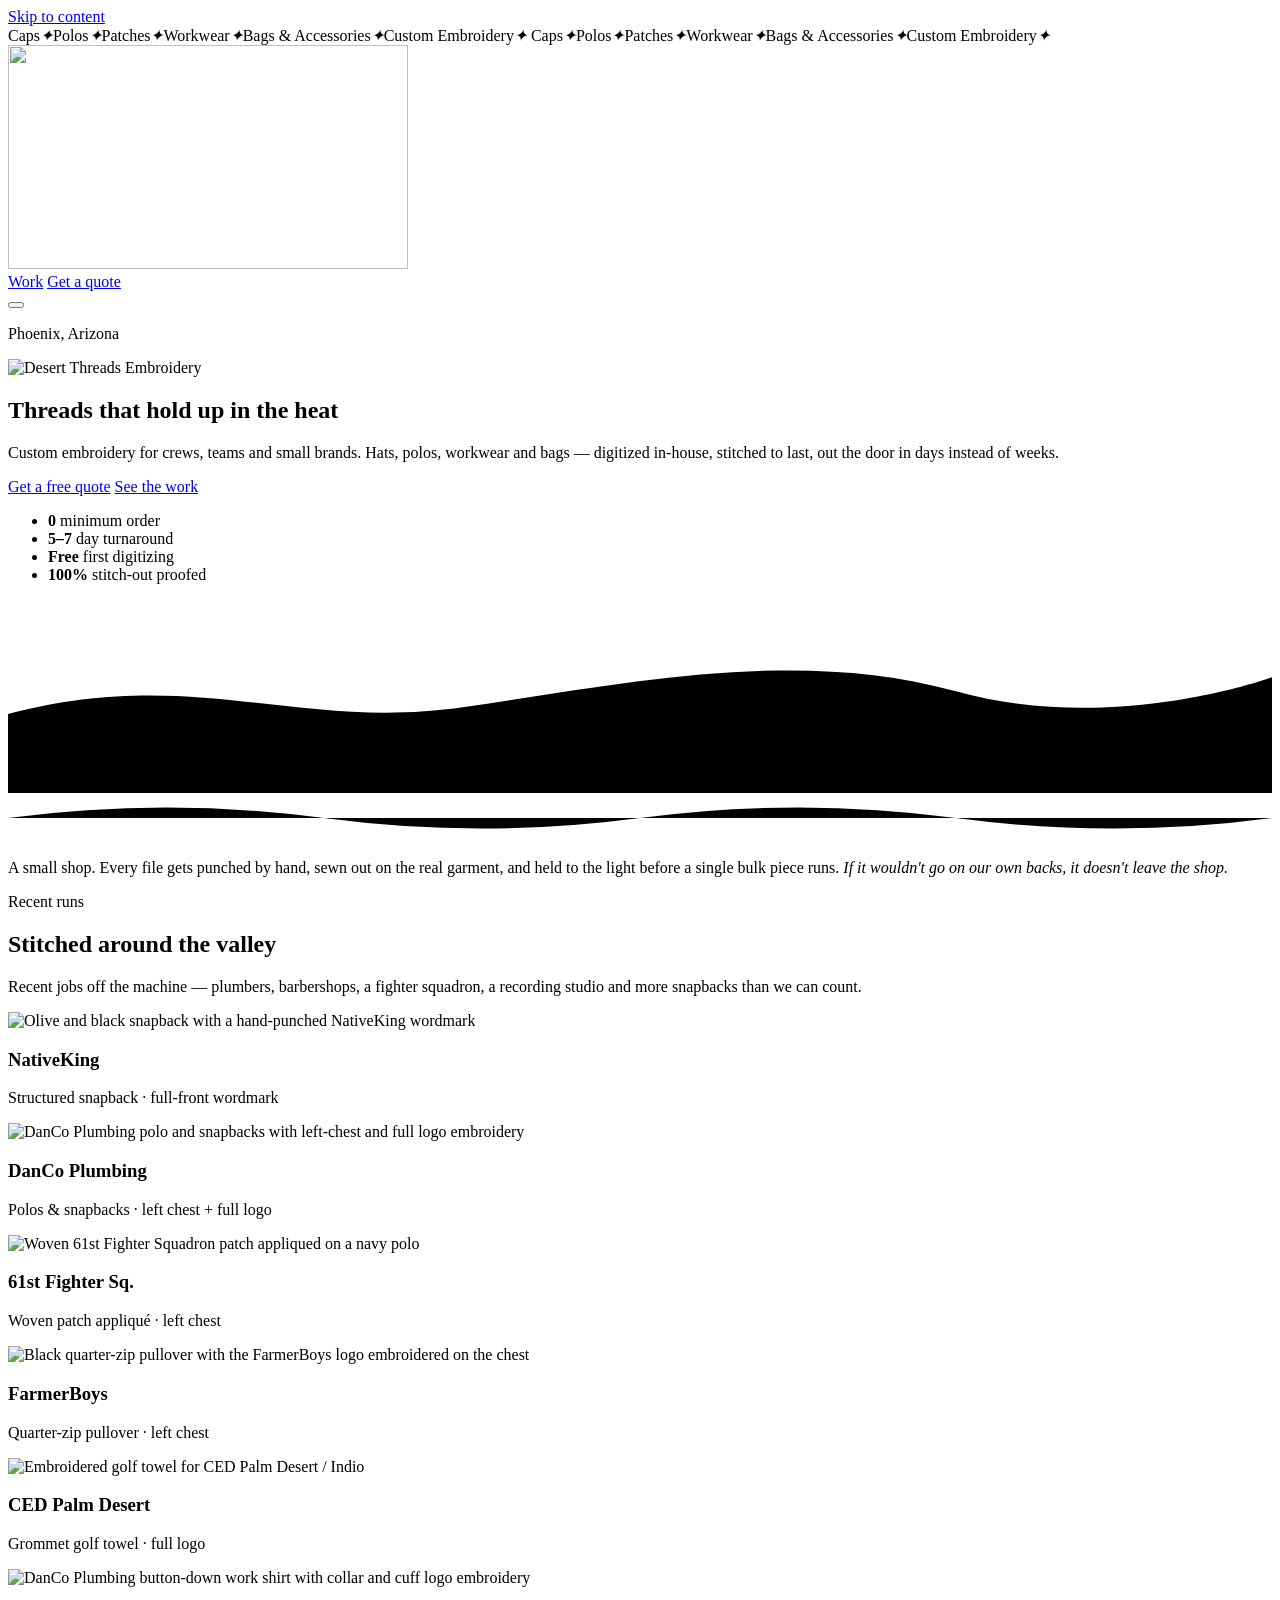
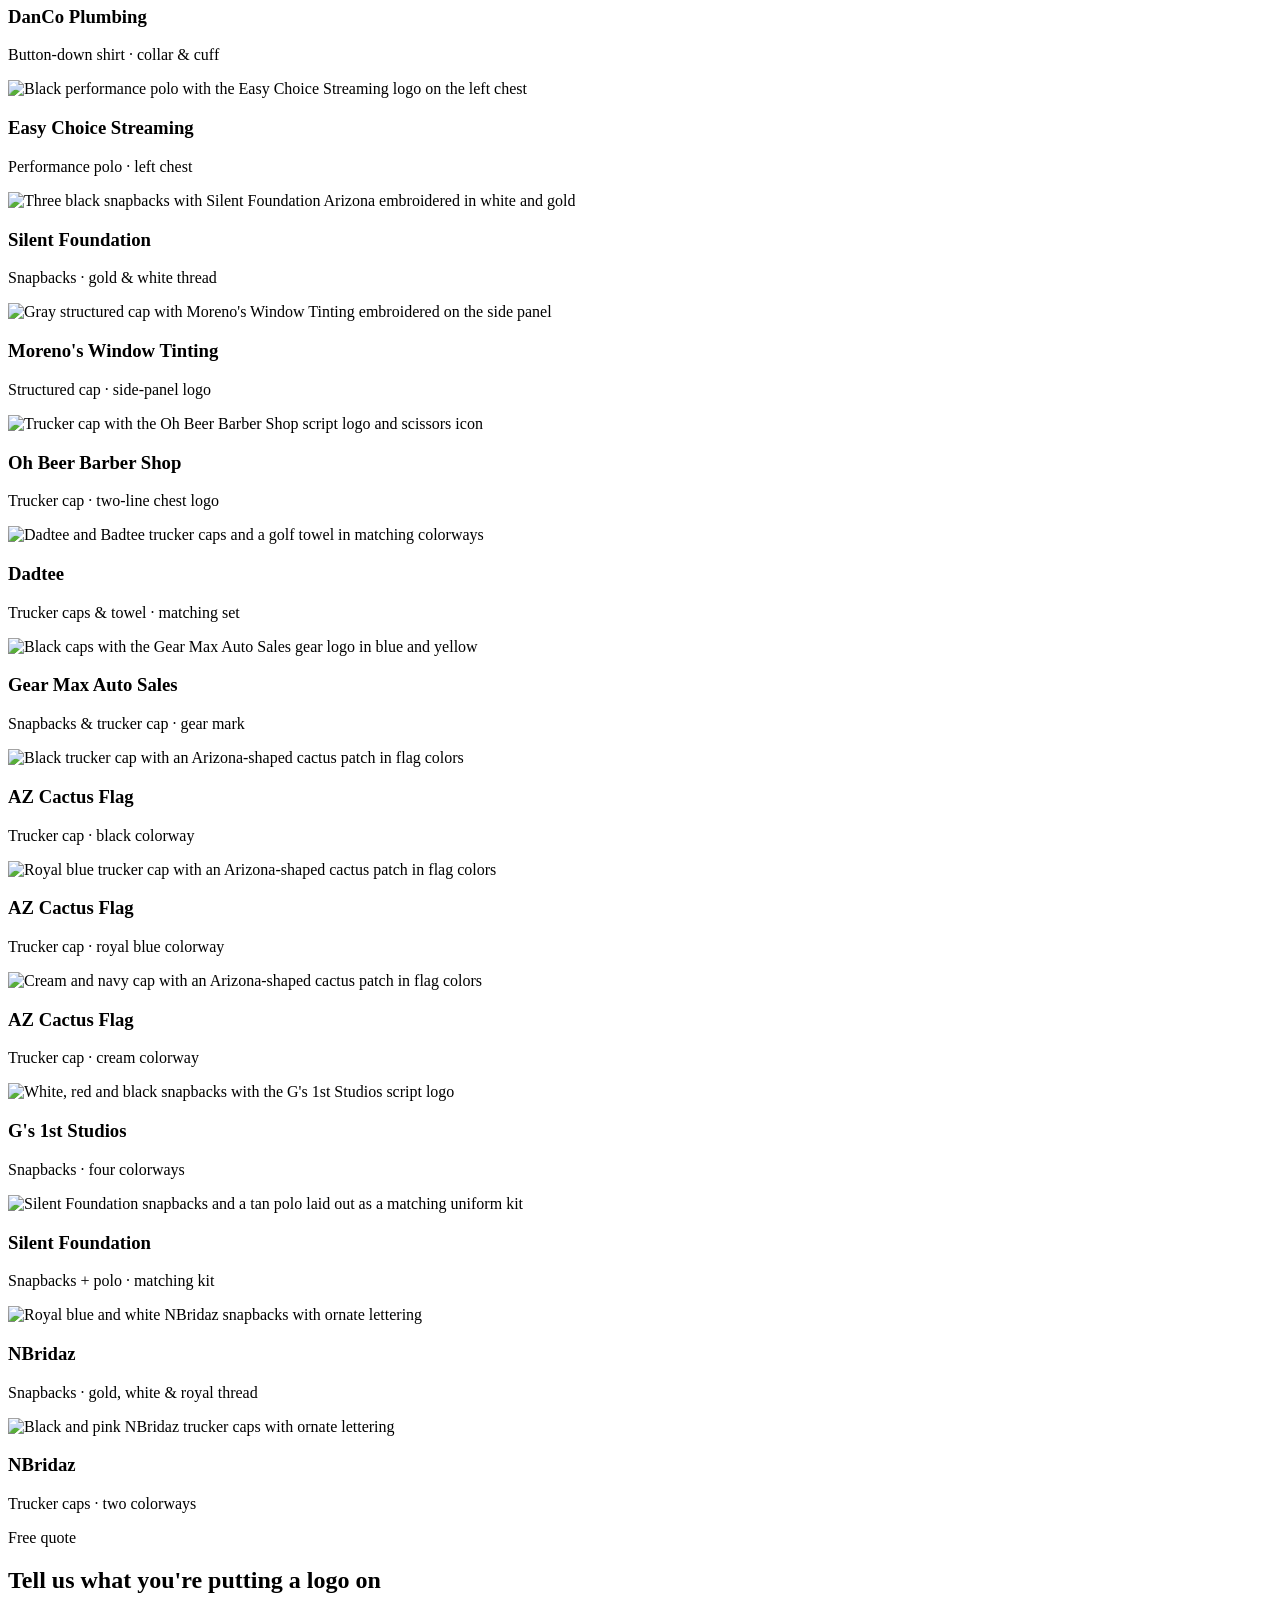
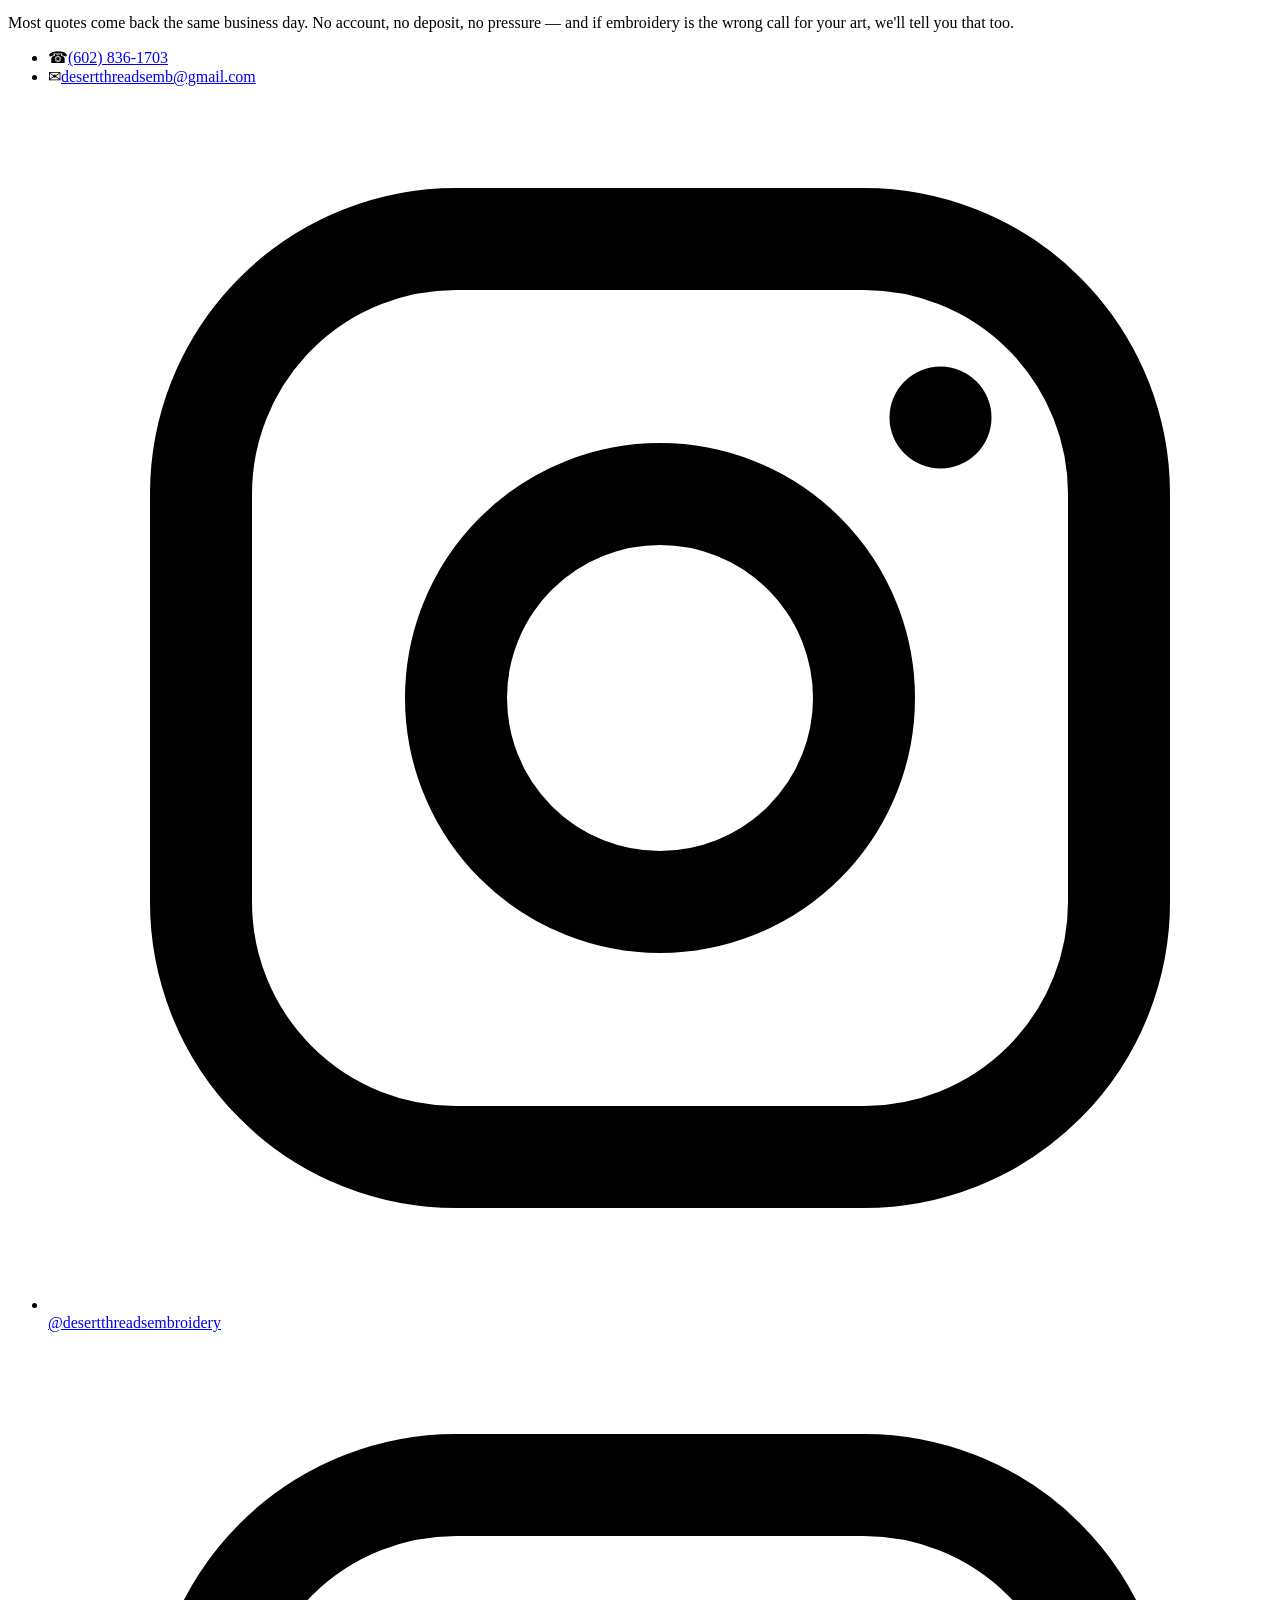
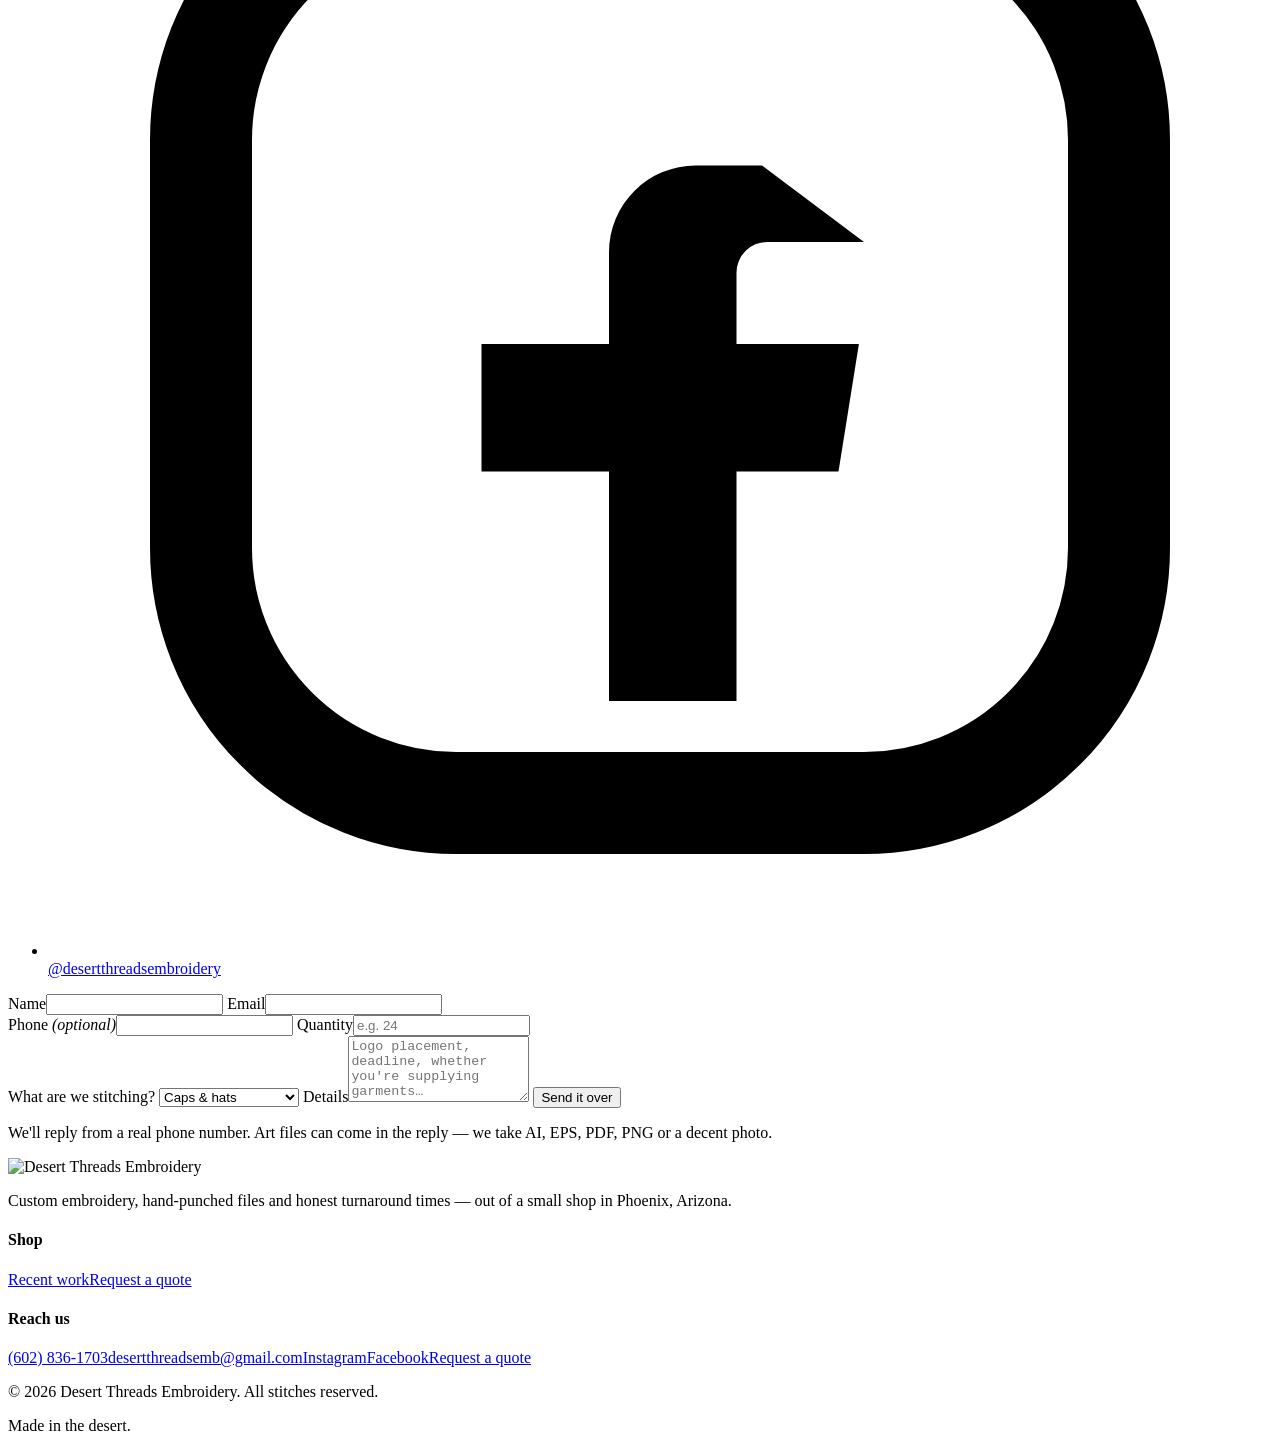
==== commit 495f7ca0: "Remove business hours and unverified ticker/hero claims Drop the "Mon-Fri 8a-5p / Sat by appointment" ====
--- a/public/index.html
+++ b/public/index.html
@@ -25,8 +25,8 @@
 <!-- ── ticker ─────────────────────────────────────────── -->
 <div class="ticker" aria-hidden="true">
   <div class="ticker__track">
-    <span>No minimums</span><i>✦</i><span>Free digitizing on your first order</span><i>✦</i><span>5–7 day turnaround</span><i>✦</i><span>Ships nationwide</span><i>✦</i><span>Left-chest to full-back</span><i>✦</i>
-    <span>No minimums</span><i>✦</i><span>Free digitizing on your first order</span><i>✦</i><span>5–7 day turnaround</span><i>✦</i><span>Ships nationwide</span><i>✦</i><span>Left-chest to full-back</span><i>✦</i>
+    <span>Caps</span><i>✦</i><span>Polos</span><i>✦</i><span>Patches</span><i>✦</i><span>Workwear</span><i>✦</i><span>Bags &amp; Accessories</span><i>✦</i><span>Custom Embroidery</span><i>✦</i>
+    <span>Caps</span><i>✦</i><span>Polos</span><i>✦</i><span>Patches</span><i>✦</i><span>Workwear</span><i>✦</i><span>Bags &amp; Accessories</span><i>✦</i><span>Custom Embroidery</span><i>✦</i>
   </div>
 </div>
 
@@ -57,7 +57,7 @@
   </div>
 
   <div class="hero__in">
-    <p class="eyebrow reveal">Phoenix, Arizona <i>·</i> Stitching since 2016</p>
+    <p class="eyebrow reveal">Phoenix, Arizona</p>
 
     <picture class="hero__mark reveal">
       <source srcset="/img/logo-900.webp" type="image/webp">
@@ -214,7 +214,6 @@
         <li><span aria-hidden="true">✉</span><a href="mailto:desertthreadsemb@gmail.com">desertthreadsemb@gmail.com</a></li>
         <li><span aria-hidden="true"><svg viewBox="0 0 24 24" fill="none" stroke="currentColor" stroke-width="2" stroke-linecap="round" stroke-linejoin="round"><rect x="3" y="3" width="18" height="18" rx="5"/><circle cx="12" cy="12" r="4"/><circle cx="17.5" cy="6.5" r="1" fill="currentColor" stroke="none"/></svg></span><a href="https://www.instagram.com/desertthreadsembroidery/" target="_blank" rel="noopener">@desertthreadsembroidery</a></li>
         <li><span aria-hidden="true"><svg viewBox="0 0 24 24" fill="none" stroke="currentColor" stroke-width="2" stroke-linecap="round" stroke-linejoin="round"><rect x="3" y="3" width="18" height="18" rx="5"/><path d="M14 8.5h-1.3a1.7 1.7 0 0 0-1.7 1.7V12H8.5v2.5H11V19h2.5v-4.5h2l.4-2.5h-2.4v-1.4a.6.6 0 0 1 .6-.6H16z" fill="currentColor" stroke="none"/></svg></span><a href="https://www.facebook.com/desertthreadsembroidery/" target="_blank" rel="noopener">@desertthreadsembroidery</a></li>
-        <li><span aria-hidden="true">◷</span>Mon–Fri 8a–5p · Sat by appointment</li>
       </ul>
     </div>
 
@@ -253,7 +252,6 @@
     </div>
     <nav class="ftr__nav" aria-label="Footer">
       <div><h4>Shop</h4><a href="#work">Recent work</a><a href="#quote">Request a quote</a></div>
-      <div><h4>Hours</h4><p>Mon–Fri 8a–5p</p><p>Sat by appointment</p></div>
       <div><h4>Reach us</h4><a href="tel:+16028361703">(602) 836-1703</a><a href="mailto:desertthreadsemb@gmail.com">desertthreadsemb@gmail.com</a><a href="https://www.instagram.com/desertthreadsembroidery/" target="_blank" rel="noopener">Instagram</a><a href="https://www.facebook.com/desertthreadsembroidery/" target="_blank" rel="noopener">Facebook</a><a href="#quote">Request a quote</a></div>
     </nav>
   </div>
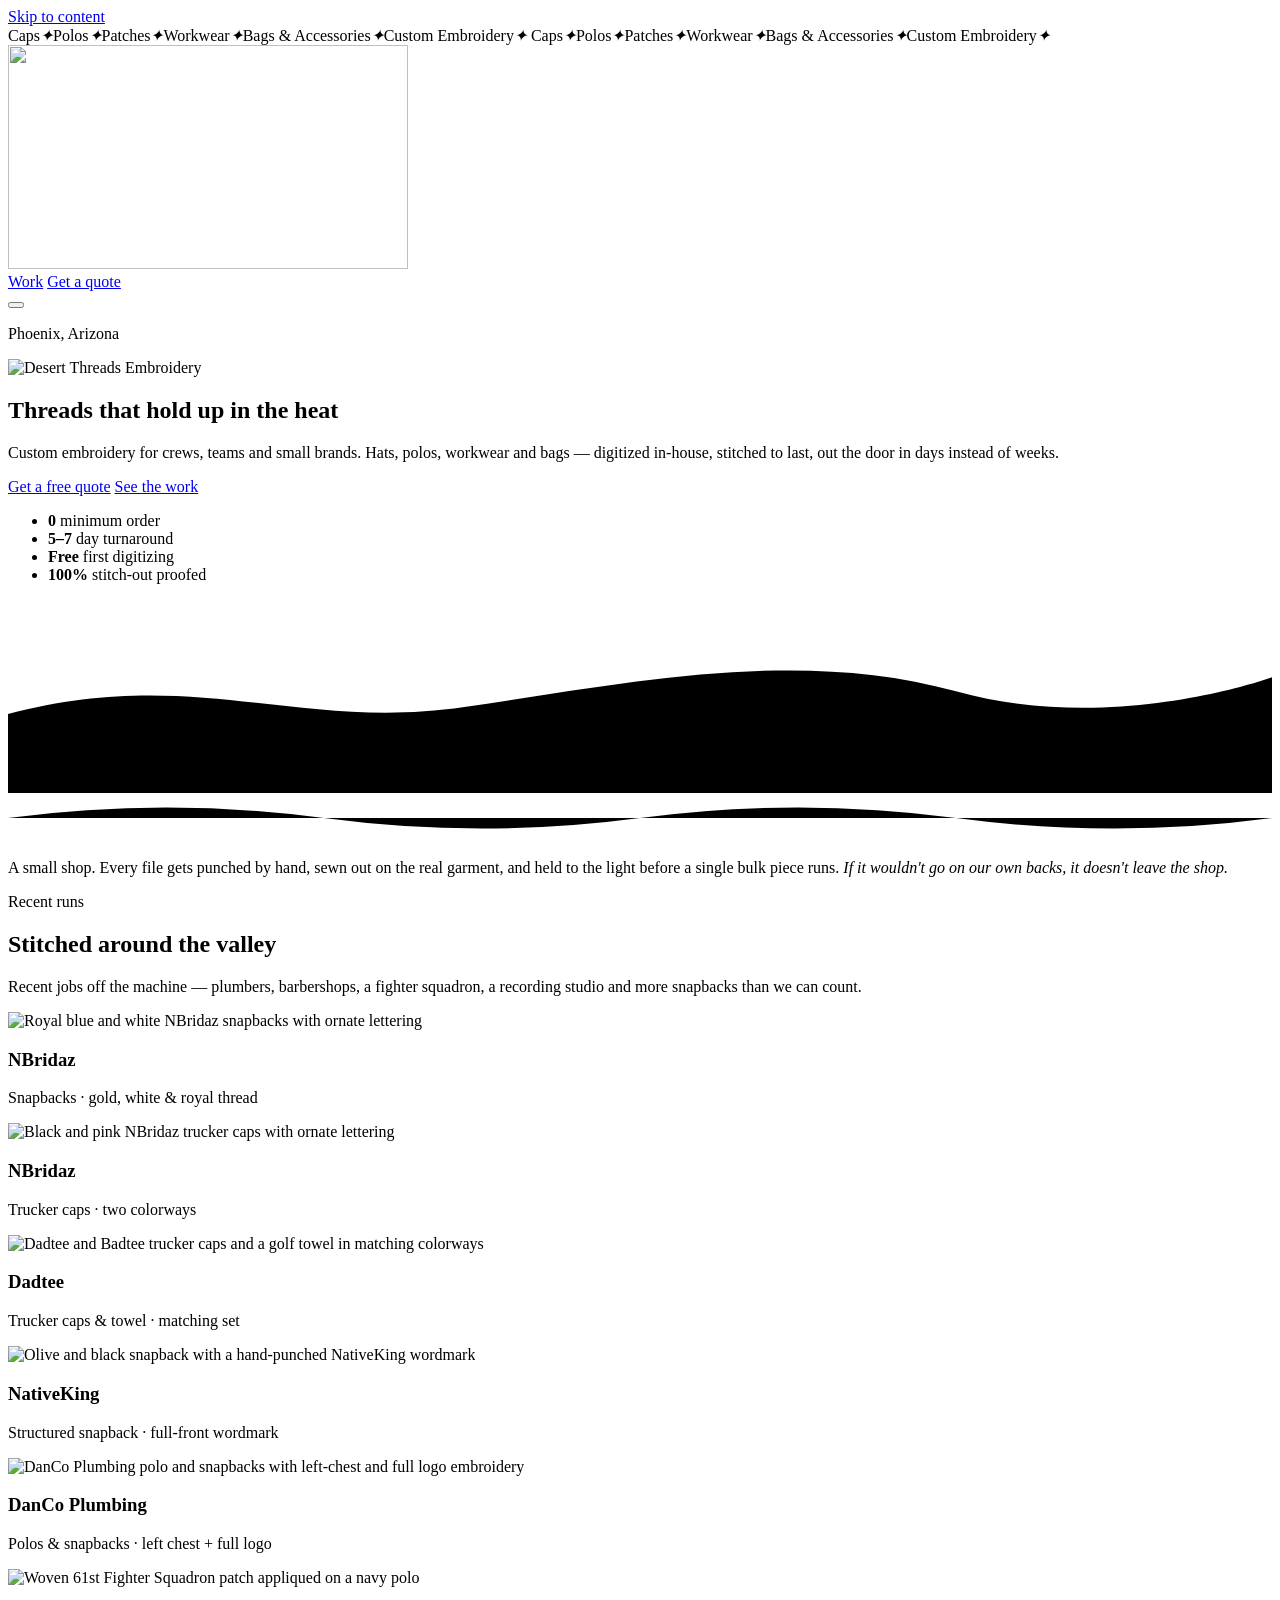
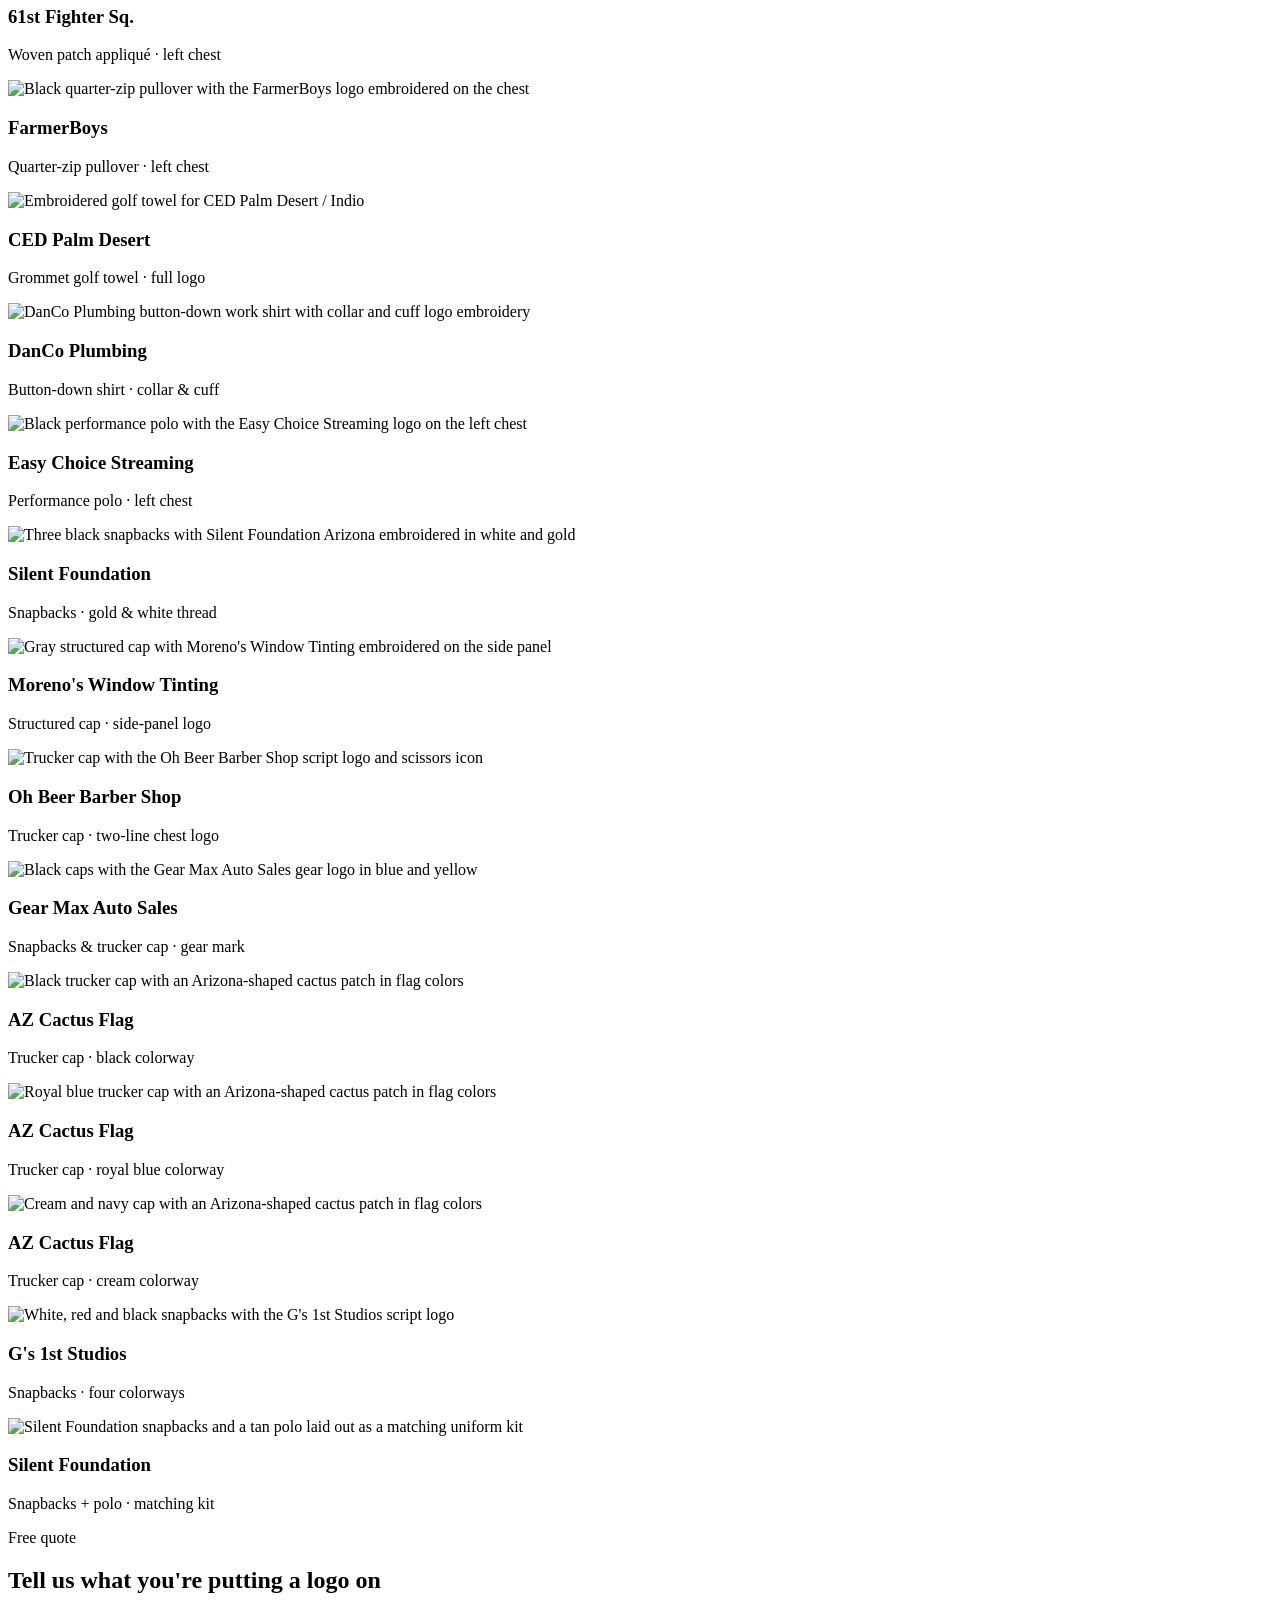
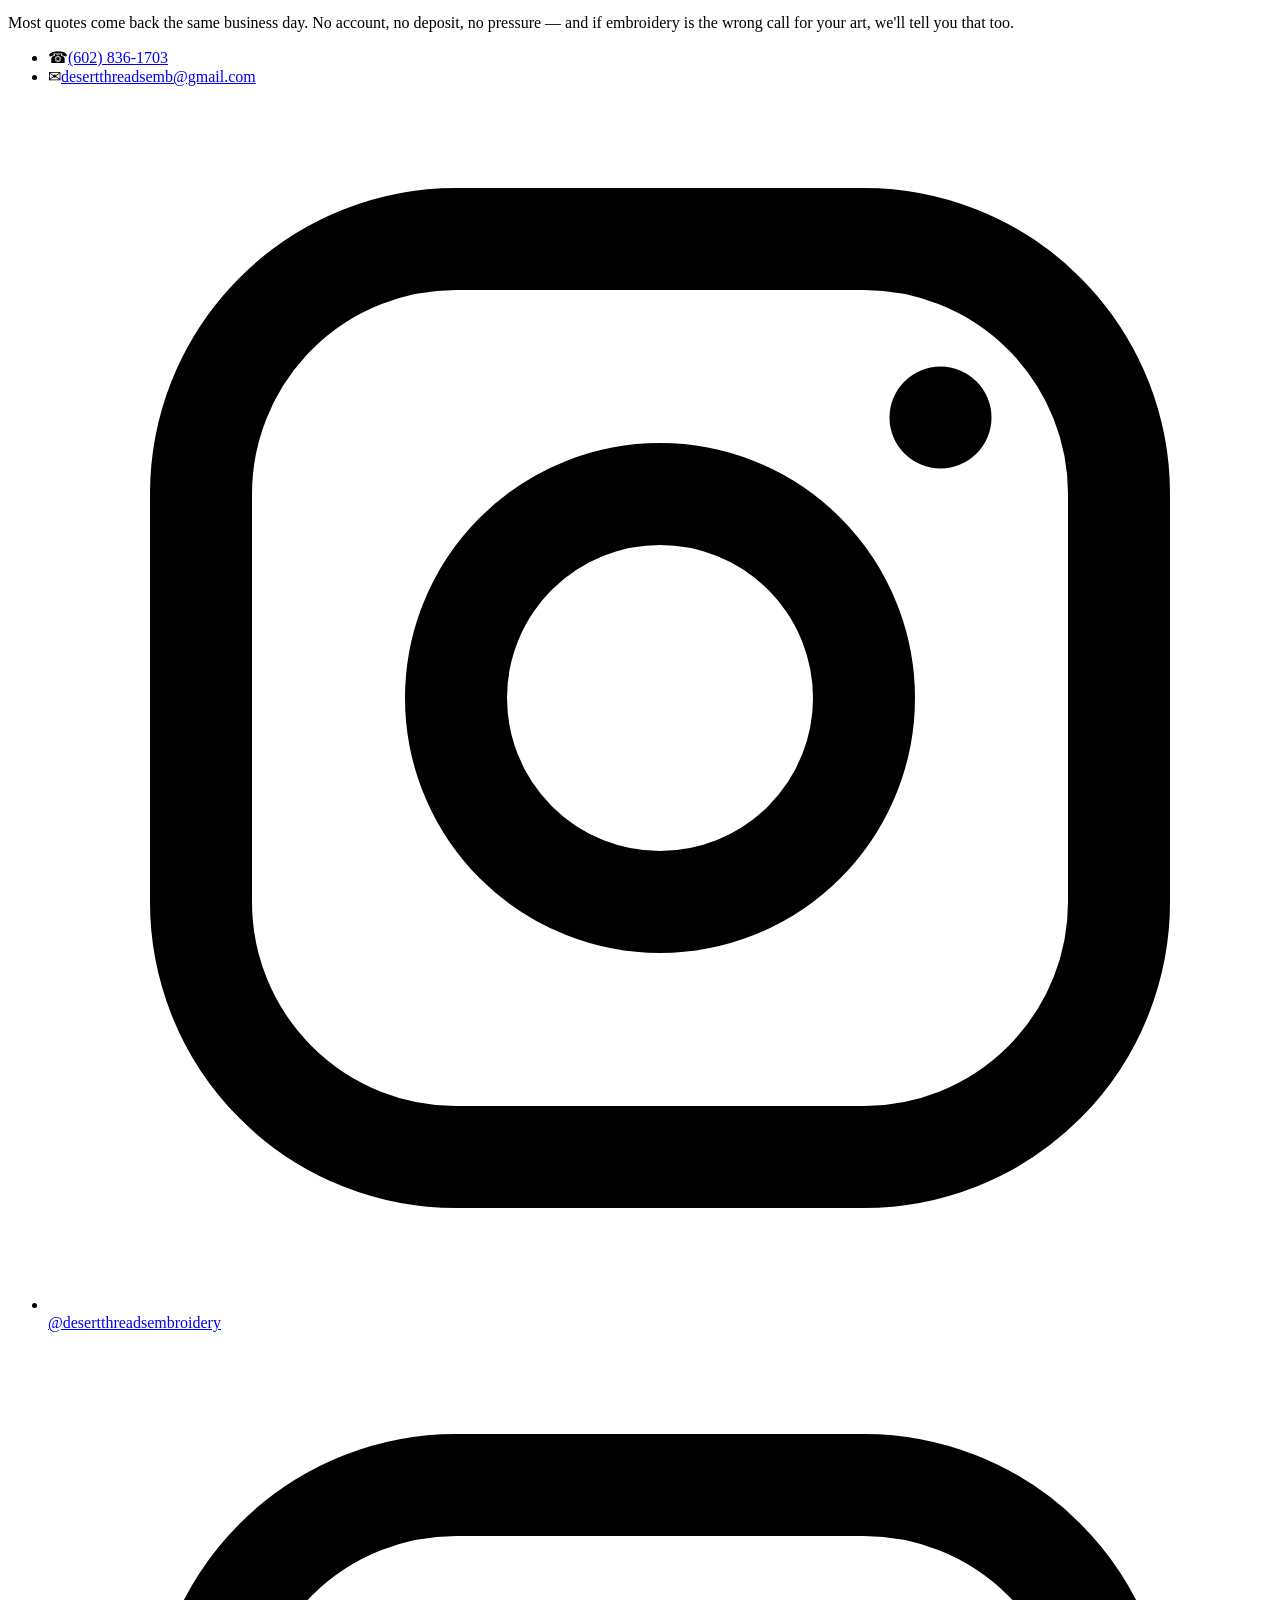
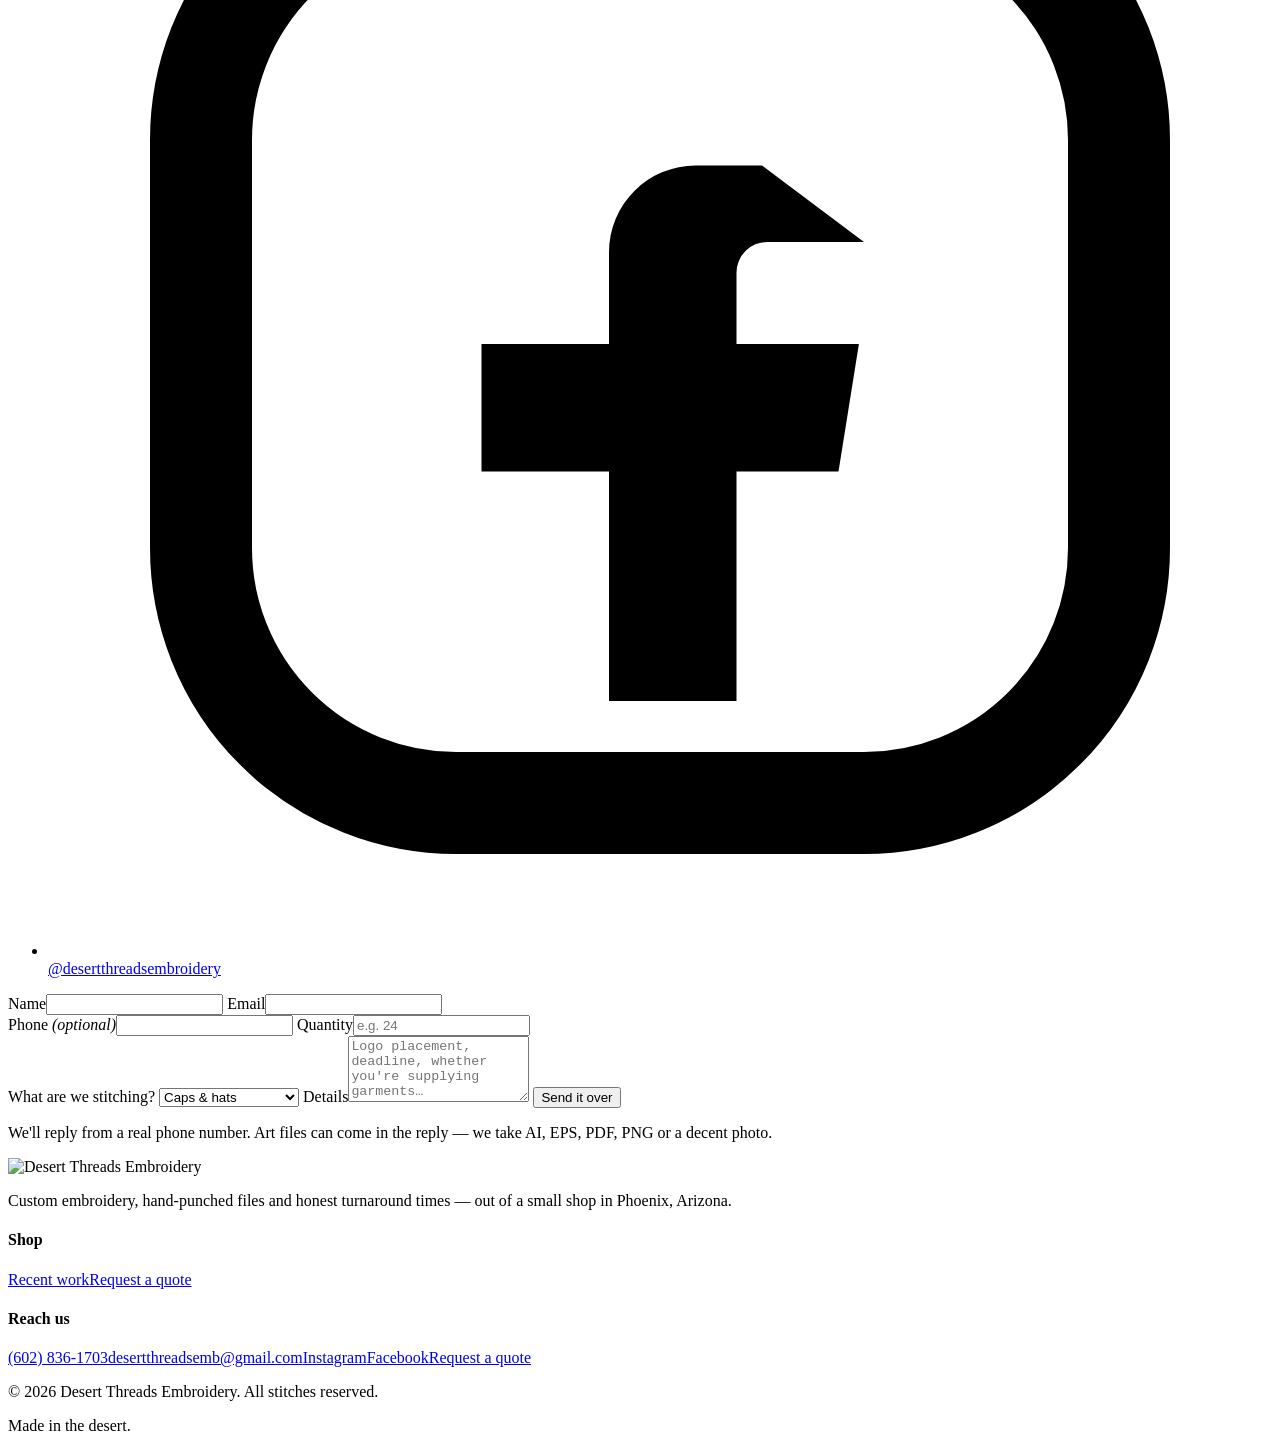
==== commit f6867468: "Reorder work gallery: NBridaz and Dadtee lead the grid Move the NBridaz colorways to the front of th" ====
--- a/public/index.html
+++ b/public/index.html
@@ -122,6 +122,18 @@
 
     <div class="grid-work">
       <article class="card-work card-work--tall reveal">
+        <img class="card-work__art" src="/img/work/nbridaz-blue.jpg" alt="Royal blue and white NBridaz snapbacks with ornate lettering" loading="lazy">
+        <div class="card-work__meta"><h3>NBridaz</h3><p>Snapbacks · gold, white &amp; royal thread</p></div>
+      </article>
+      <article class="card-work reveal">
+        <img class="card-work__art" src="/img/work/nbridaz-pink.jpg" alt="Black and pink NBridaz trucker caps with ornate lettering" loading="lazy">
+        <div class="card-work__meta"><h3>NBridaz</h3><p>Trucker caps · two colorways</p></div>
+      </article>
+      <article class="card-work reveal">
+        <img class="card-work__art" src="/img/work/dadtee-badtee-set.jpg" alt="Dadtee and Badtee trucker caps and a golf towel in matching colorways" loading="lazy">
+        <div class="card-work__meta"><h3>Dadtee</h3><p>Trucker caps &amp; towel · matching set</p></div>
+      </article>
+      <article class="card-work reveal">
         <img class="card-work__art" src="/img/work/nativeking-cap.jpg" alt="Olive and black snapback with a hand-punched NativeKing wordmark" loading="lazy">
         <div class="card-work__meta"><h3>NativeKing</h3><p>Structured snapback · full-front wordmark</p></div>
       </article>
@@ -162,10 +174,6 @@
         <div class="card-work__meta"><h3>Oh Beer Barber Shop</h3><p>Trucker cap · two-line chest logo</p></div>
       </article>
       <article class="card-work reveal">
-        <img class="card-work__art" src="/img/work/dadtee-badtee-set.jpg" alt="Dadtee and Badtee trucker caps and a golf towel in matching colorways" loading="lazy">
-        <div class="card-work__meta"><h3>Dadtee</h3><p>Trucker caps &amp; towel · matching set</p></div>
-      </article>
-      <article class="card-work reveal">
         <img class="card-work__art" src="/img/work/gearmax-auto-sales.jpg" alt="Black caps with the Gear Max Auto Sales gear logo in blue and yellow" loading="lazy">
         <div class="card-work__meta"><h3>Gear Max Auto Sales</h3><p>Snapbacks &amp; trucker cap · gear mark</p></div>
       </article>
@@ -188,14 +196,6 @@
       <article class="card-work reveal">
         <img class="card-work__art" src="/img/work/silent-foundation-kit.jpg" alt="Silent Foundation snapbacks and a tan polo laid out as a matching uniform kit" loading="lazy">
         <div class="card-work__meta"><h3>Silent Foundation</h3><p>Snapbacks + polo · matching kit</p></div>
-      </article>
-      <article class="card-work reveal">
-        <img class="card-work__art" src="/img/work/nbridaz-blue.jpg" alt="Royal blue and white NBridaz snapbacks with ornate lettering" loading="lazy">
-        <div class="card-work__meta"><h3>NBridaz</h3><p>Snapbacks · gold, white &amp; royal thread</p></div>
-      </article>
-      <article class="card-work reveal">
-        <img class="card-work__art" src="/img/work/nbridaz-pink.jpg" alt="Black and pink NBridaz trucker caps with ornate lettering" loading="lazy">
-        <div class="card-work__meta"><h3>NBridaz</h3><p>Trucker caps · two colorways</p></div>
       </article>
     </div>
   </div>
